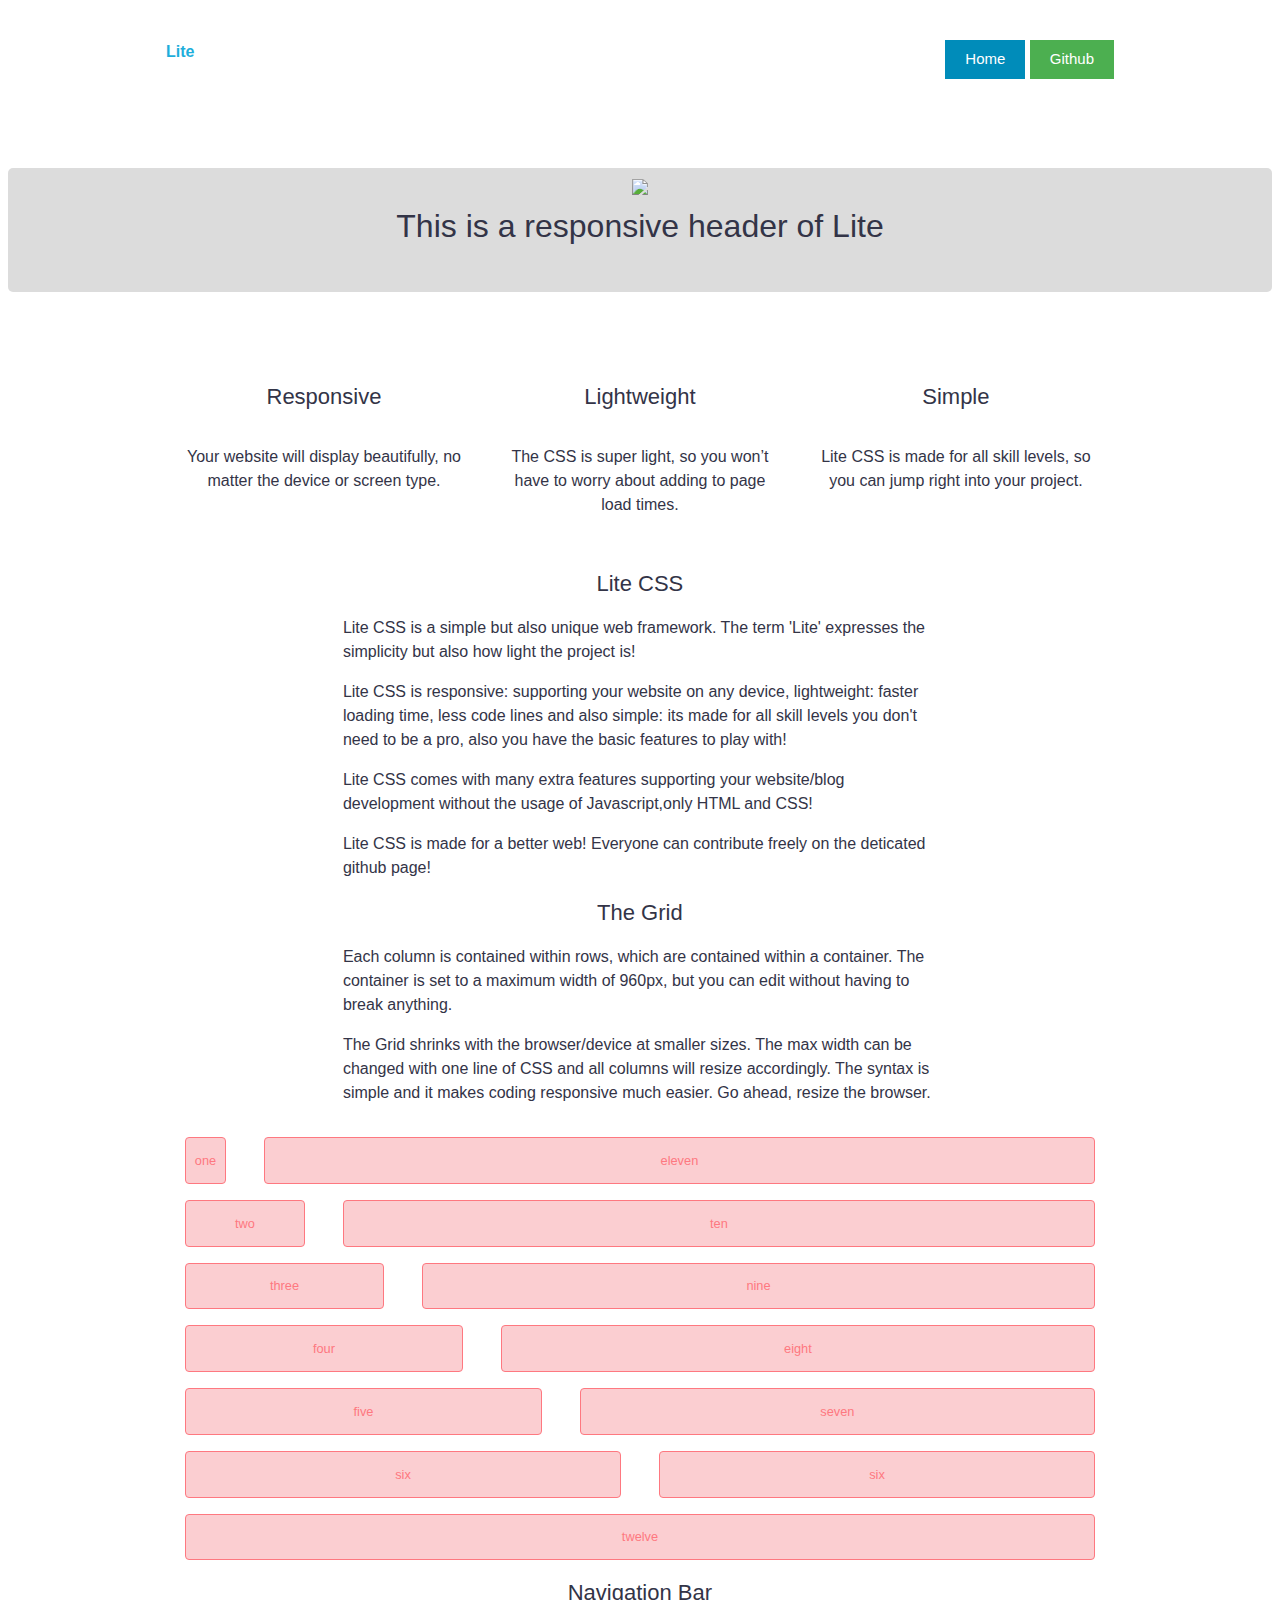
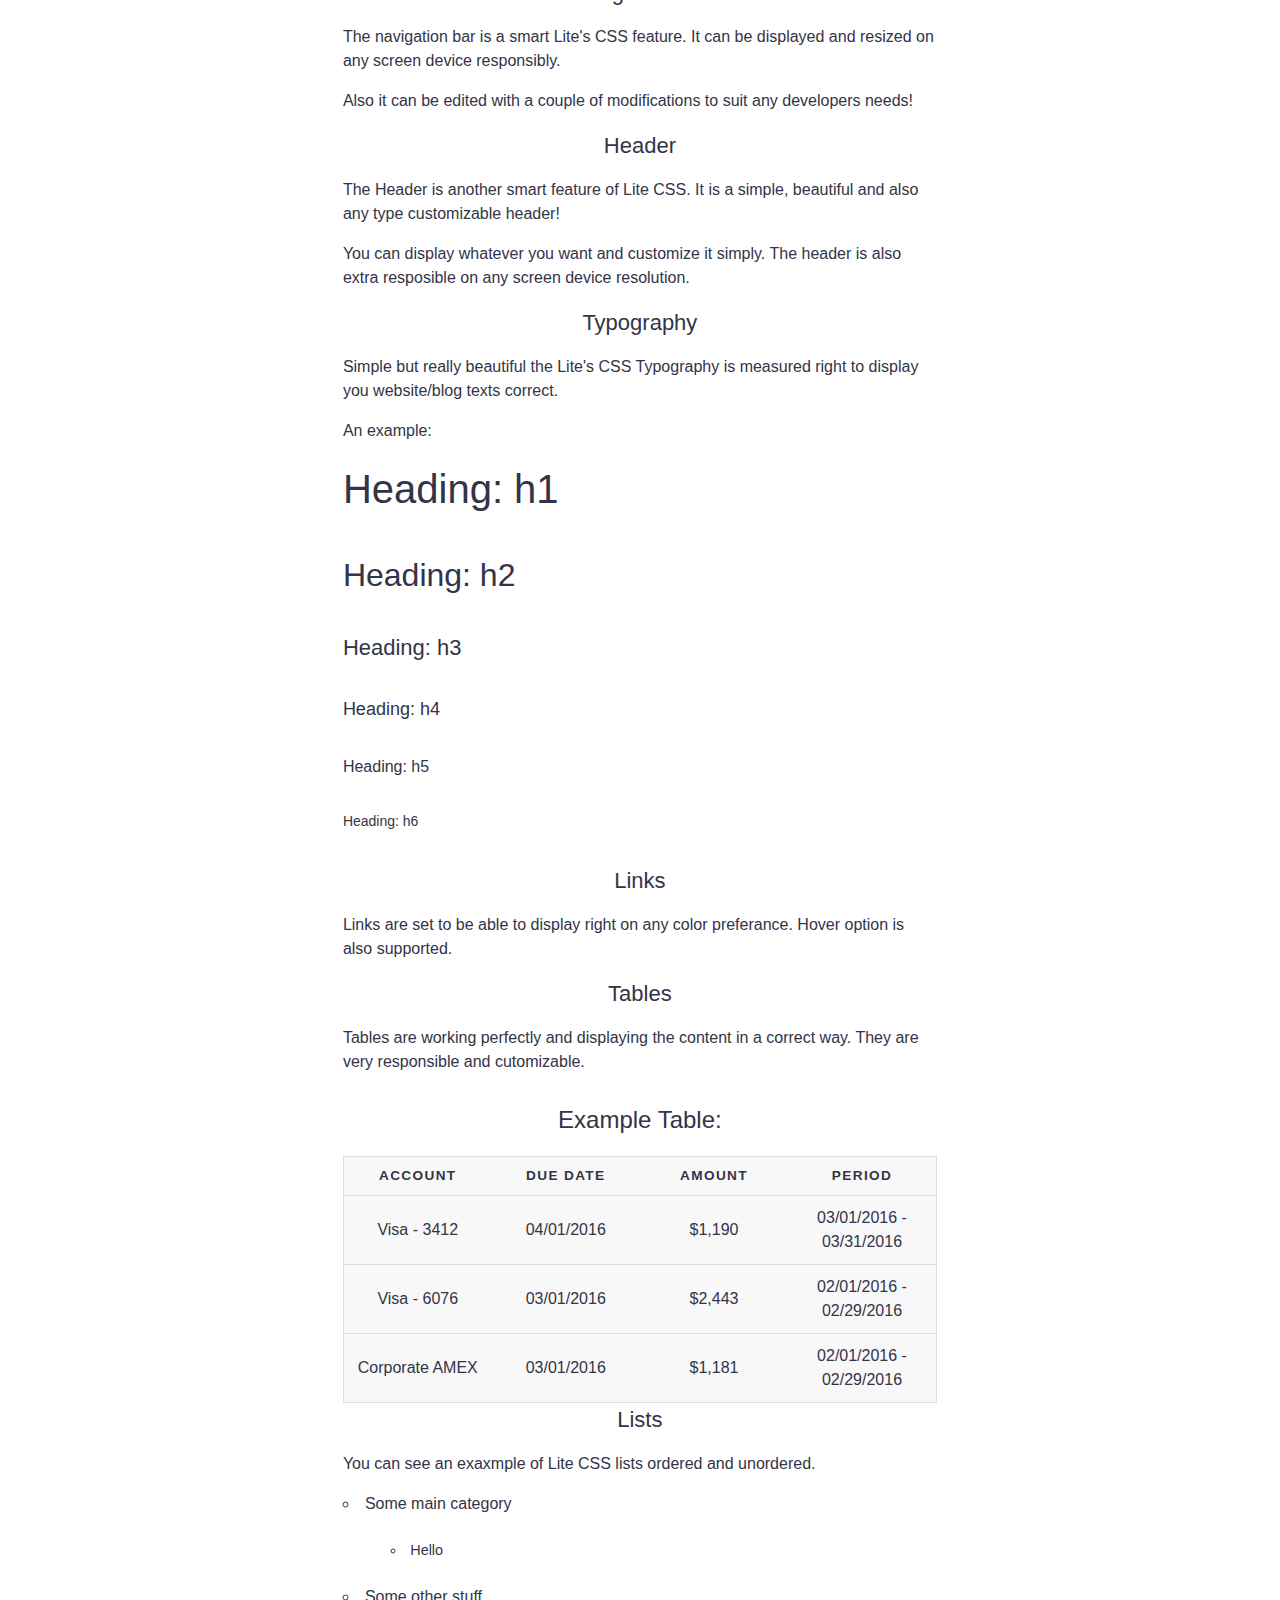
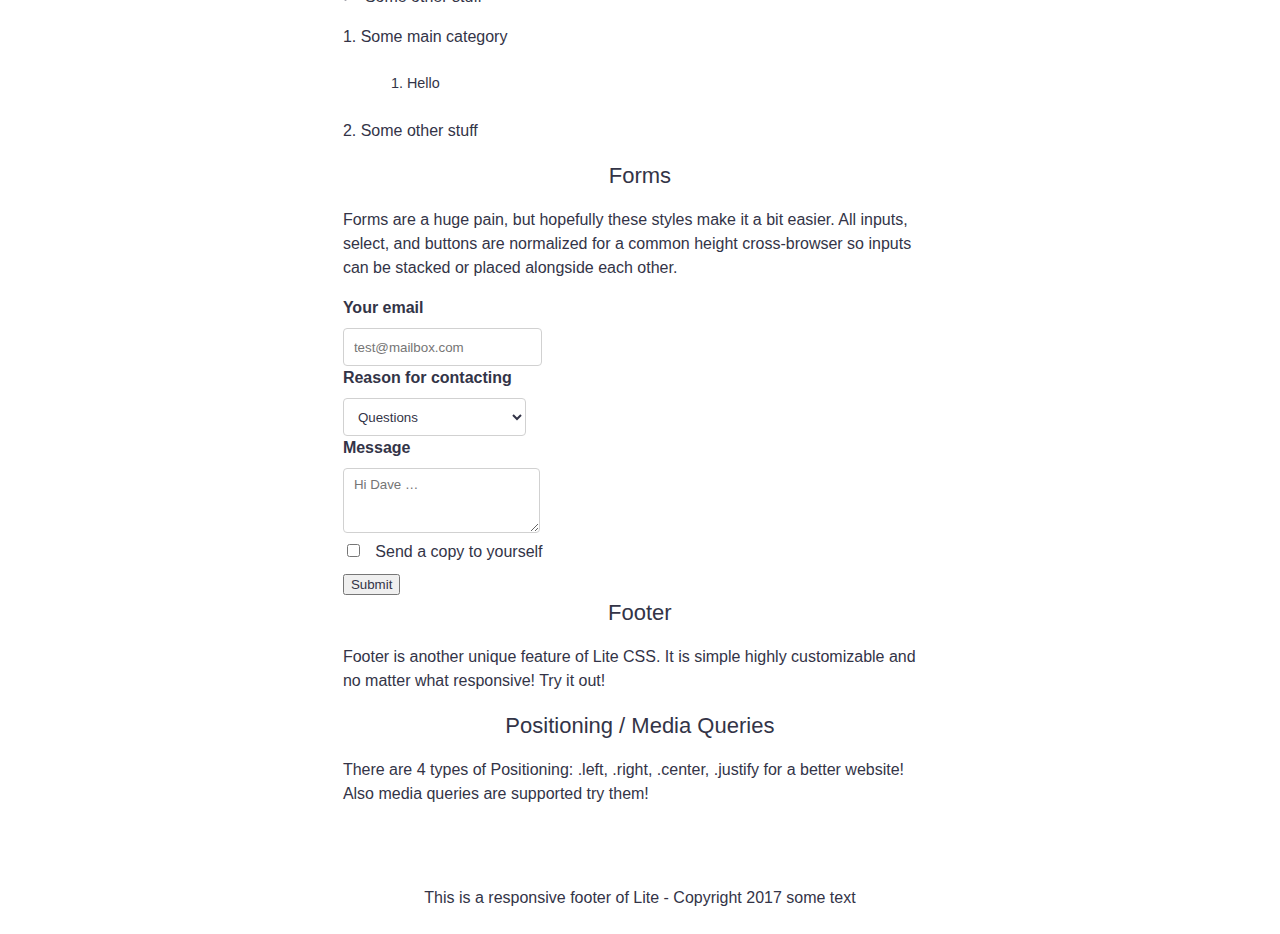
==== index.html @ c97c8990 "Included normalize.css v7.0.0" ====
<!DOCTYPE html>
<html>
<head>
  <head>
  	<!-- Basic Page Need  -->
    <meta charset="utf-8">
    <title>Page Title</title>
    <meta name="description" content="">
    <meta name="author" content="">
    <!-- Mobile Specific Metas -->
    <meta name="viewport" content="width=device-width, initial-scale=1">
    <!-- CSS -->
    <link rel="stylesheet" href="css/lite.css">
    <link rel="stylesheet" href="https://necolas.github.io/normalize.css/7.0.0/normalize.css">
    <!-- Favicon -->
    <link rel="icon" type="image/png" href="">
    <style>
    grid-display { margin: 20px 0; }
    .grid-display [class^="col"] { background: #FBCED1;
    border: 1px solid #FE7880;
    border-radius: 4px;
    box-sizing: border-box;
    text-align: center; }
    .grid-display [class^="col"] p { color: #FE7880; font-size: 0.8rem; }
</style>
</head>
<body>
  <nav class="container">
    <a class="brand">Lite</a>
    <ul>
      <a href="#"><button class="button blue">Home</button></a>
      <a href="https://github.com/penglezos/lite"><button class="button">Github</button></a>
    </ul>
  </nav>
  <br />
  <div class="row">
    <div class="headerbg text-center header">
      <img src="https://camo.githubusercontent.com/3e840fb4f8d8f3d88e4f5bd03bdf3192e21240ea/687474703a2f2f692e696d6775722e636f6d2f346633496978352e706e67">
      <h2>This is a responsive header of Lite</h2>
    </div>
  </div>
  <div class="body-content">
    <div class="container">
      <div class="row">
        <div class="col-4 center">
          <h3>Responsive</h3>
          <p>
            Your website will display beautifully, no matter the device or screen type.
          </p>
        </div>
        <div class="col-4 center">
          <h3>Lightweight</h3>
          <p>
            The CSS is super light, so you won’t have to worry about adding to page load times.
          </p>
        </div>
        <div class="col-4 center">
          <h3>Simple</h3>
          <p>
            Lite CSS is made for all skill levels, so you can jump right into your project.
          </p>
        </div>
      </div>
      <div class="row">
        <div class="col-4 hidden-sm"></div>
        <div class="col-4">
          <div class="line"></div>
        </div>
        <div class="col-4 hidden-sm"></div>
      </div>
      <div class="row">
        <div class="col-2 hidden-sm"></div>
        <div class="col-8">
          <h3 class="center">Lite CSS</h3>
          <p>
            Lite CSS is a simple but also unique web framework. The term 'Lite' expresses the simplicity but also how light the project is!
          <p>
          <p>
            Lite CSS is responsive: supporting your website on any device, lightweight: faster loading time, less code lines and also simple: its made for all skill levels you don't need to be a pro, also you have the basic features to play with!
          </p>
          <p>
            Lite CSS comes with many extra features supporting your website/blog development without the usage of Javascript,only HTML and CSS!
          </p>
          <p>
            Lite CSS is made for a better web! Everyone can contribute freely on the deticated github page!
          </p>
          <h3 class="center">The Grid</h3>
          <p>
            Each column is contained within rows, which are contained within a container. The container is set to a maximum width of 960px, but you can edit without having to break anything.
          </p>
          <p>
              The Grid shrinks with the browser/device at smaller sizes. The max width can be changed with one line of CSS and all columns will resize accordingly. The syntax is simple and it makes coding responsive much easier. Go ahead, resize the browser.
          </p>
        </div>
        <div class="col-2 hidden-sm"></div>
      </div>
      <div class="grid-display">
        <div class="row">
          <div class="col-1">
            <p>
              one
            </p>
          </div>
          <div class="col-11">
            <p>
              eleven
            </p>
          </div>
        </div>
        <div class="row">
          <div class="col-2">
            <p>
              two
            </p>
          </div>
          <div class="col-10">
            <p>
              ten
            </p>
          </div>
        </div>
        <div class="row">
          <div class="col-3">
            <p>
              three
            </p>
          </div>
          <div class="col-9">
            <p>
              nine
            </p>
          </div>
        </div>
        <div class="row">
          <div class="col-4">
            <p>
              four
            </p>
          </div>
          <div class="col-8">
            <p>
              eight
            </p>
          </div>
        </div>
        <div class="row">
          <div class="col-5">
            <p>
              five
            </p>
          </div>
          <div class="col-7">
            <p>
              seven
            </p>
          </div>
        </div>
        <div class="row">
          <div class="col-6">
            <p>
              six
            </p>
          </div>
          <div class="col-6">
            <p>
              six
            </p>
          </div>
        </div>
        <div class="row">
          <div class="col-12">
            <p>
              twelve
            </p>
          </div>
        </div>
      </div>
      <div class="row">
          <div class="col-2 hidden-sm"></div>
          <div class="col-8">
            <h3 class="center">Navigation Bar</h3>
            <p>
              The navigation bar is a smart Lite's CSS feature. It can be displayed and resized on any screen device responsibly.
            <p>
            <p>
              Also it can be edited with a couple of modifications to suit any developers needs!
            </p>
            <h3 class="center">Header</h3>
            <p>
              The Header is another smart feature of Lite CSS. It is a simple, beautiful and also any type customizable header!
            </p>
            <p>
              You can display whatever you want and customize it simply. The header is also extra resposible on any screen device resolution.
            </p>
            <h3 class="center">Typography</h3>
            <p>
              Simple but really beautiful the Lite's CSS Typography is measured right to display you website/blog texts correct.
            </p>
            <p>
              An example:
            </p>
            <h1>Heading: h1</h1>
            <h2>Heading: h2</h2>
            <h3>Heading: h3</h3>
            <h4>Heading: h4</h4>
            <h5>Heading: h5</h5>
            <h6>Heading: h6</h6>
            <h3 class="center">Links</h3>
            <p>
              Links are set to be able to display right on any color preferance. Hover option is also supported.
            </p>
            <h3 class="center">Tables</h3>
            <p>
              Tables are working perfectly and displaying the content in a correct way. They are very responsible and cutomizable.
            </p>
            <table>
              <caption>Example Table:</caption>
              <thead>
                <tr>
                  <th scope="col">Account</th>
                  <th scope="col">Due Date</th>
                  <th scope="col">Amount</th>
                  <th scope="col">Period</th>
                </tr>
              </thead>
              <tbody>
                <tr>
                  <td data-label="Account">Visa - 3412</td>
                  <td data-label="Due Date">04/01/2016</td>
                  <td data-label="Amount">$1,190</td>
                  <td data-label="Period">03/01/2016 - 03/31/2016</td>
                </tr>
                <tr>
                  <td scope="row" data-label="Account">Visa - 6076</td>
                  <td data-label="Due Date">03/01/2016</td>
                  <td data-label="Amount">$2,443</td>
                  <td data-label="Period">02/01/2016 - 02/29/2016</td>
                </tr>
                <tr>
                  <td scope="row" data-label="Account">Corporate AMEX</td>
                  <td data-label="Due Date">03/01/2016</td>
                  <td data-label="Amount">$1,181</td>
                  <td data-label="Period">02/01/2016 - 02/29/2016</td>
                </tr>
              </tbody>
            </table>
            <h3 class="center">Lists</h3>
            <p>
              You can see an exaxmple of Lite CSS lists ordered and unordered.
            </p>
            <ul>
               <li>
                 Some main category
                 <ul>
                   <li>Hello</li>
                  </ul>
                </li>
                <li>Some other stuff</li>
              </ul>
              <ol>
                <li>
                  Some main category
                  <ol>
                    <li>Hello</li>
                  </ol>
                 </li>
                 <li>Some other stuff</li>
                </ol>  
                <h3 class="center">Forms</h3>
                <p>Forms are a huge pain, but hopefully these styles make it a bit easier. All inputs, select, and buttons are normalized for a common height cross-browser so inputs can be stacked or placed alongside each other.</p>
                <form>
                  <div class="row">
                    <div class="six columns">
                      <label for="exampleEmailInput">Your email</label>
                      <input class="u-full-width" type="email" placeholder="test@mailbox.com" id="exampleEmailInput">
                    </div>
                    <div class="six columns">
                      <label for="exampleRecipientInput">Reason for contacting</label>
                      <select class="u-full-width" id="exampleRecipientInput">
                        <option value="Option 1">Questions</option>
                        <option value="Option 2">Admiration</option>
                        <option value="Option 3">Can I get your number?</option>
                      </select>
                    </div>
                  </div>
                  <label for="exampleMessage">Message</label>
                  <textarea class="u-full-width" placeholder="Hi Dave &hellip;" id="exampleMessage"></textarea>
                  <label class="example-send-yourself-copy">
                    <input type="checkbox">
                    <span class="label-body">Send a copy to yourself</span>
                  </label>
                  <input class="button-primary" type="submit" value="Submit">
                </form>
                
                <h3 class="center">Footer</h3>
                <p>
                  Footer is another unique feature of Lite CSS. It is simple highly customizable and no matter what responsive!
                  Try it out!
                </p>
                <h3 class="center">Positioning / Media Queries</h3>
                <p>
                 There are 4 types of Positioning: .left, .right, .center, .justify for a better website! Also media queries are supported try them!
                </p>
              </div>
              <div class="col-2 hidden-sm"></div>
            </div>
            <footer class="container">
              <p>This is a responsive footer of Lite - Copyright 2017 some text</p>
            </footer>
          </body>
          </html>
---- css/lite.css ----
* Lite CSS v0.1
* Copyright 2017,
* Panagiotis Englezos (Github.com/penglezos)
* Free to use under the MIT license.
*/

/* Table of contents
––––––––––––––––––––––––––––––––––––––––––––––––––
- Universal
- Grid
- Navigation Bar
- Header
- Typography
- Links
- Tables
- Lists
- Forms
- Buttons
- Footer
- Positioning
- Media Queries
*/

/* Universal
–––––––––––––––––––––––––––––––––––––––––––––––––– */
html,
body {
  height: 100%;
  width: 100%;
  margin: 0;
  padding: 0;
  left: 0;
  top: 0;
  font-size: 100%;
}

* {
  font-family: 'Lato', Helvetica, sans-serif;
  color: #333447;
  line-height: 1.5;
}

/* Grid System
–––––––––––––––––––––––––––––––––––––––––––––––––– */
.container {
  width: 90%;
  margin-left: auto;
  margin-right: auto;
}

.row {
  position: relative;
  width: 100%;
}

.row [class^="col"] {
  float: left;
  margin: 0.5rem 2%;
  min-height: 0.125rem;
}

.col-1,
.col-2,
.col-3,
.col-4,
.col-5,
.col-6,
.col-7,
.col-8,
.col-9,
.col-10,
.col-11,
.col-12 {
  width: 96%;
}

.col-1-sm { width: 4.33%;}
.col-2-sm { width: 12.66%;}
.col-3-sm { width: 21%;}
.col-4-sm { width: 29.33%;}
.col-5-sm { width: 37.66%;}
.col-6-sm { width: 46%;}
.col-7-sm { width: 54.33%;}
.col-8-sm { width: 62.66%;}
.col-9-sm { width: 71%;}
.col-10-sm { width: 79.33%;}
.col-11-sm { width: 87.66%;}
.col-12-sm { width: 96%;}

.row::after {
	content: "";
	display: table;
	clear: both;
}

.hidden-sm { display: none;}

@media only screen and (min-width: 33.75em) {  /* 540px */
  .container {
    width: 80%;
  }
}

@media only screen and (min-width: 45em) {  /* 720px */
  .col-1 { width: 4.33%;}
  .col-2 { width: 12.66%;}
  .col-3 { width: 21%;}
  .col-4 { width: 29.33%;}
  .col-5 { width: 37.66%;}
  .col-6 { width: 46%;}
  .col-7 { width: 54.33%;}
  .col-8 { width: 62.66%;}
  .col-9 { width: 71%;}
  .col-10 { width: 79.33%;}
  .col-11 { width: 87.66%;}
  .col-12 { width: 96%;}
  .hidden-sm { display: block;}
}
@media only screen and (min-width: 60em) { /* 960px */
  .container {width: 75%; max-width: 60rem;}
}

/* Navigation Bar
–––––––––––––––––––––––––––––––––––––––––––––––––– */
nav { margin-top: 40px !important; }
nav a.brand { font-weight: 600; }
nav * { display: inline-block; }
nav ul { float: right; }
@media (max-width: 550px) { nav ul { width: 100%; } }
@media (max-width: 550px) { nav { text-align: center; } }

/* Header
–––––––––––––––––––––––––––––––––––––––––––––––––– */
.header { margin-top:5em; margin-bottom:5em; }
.headerbg { background-color: #DCDCDC; border-radius: 5px; padding: 10px 0; }
.text-center { text-align: center; }

/* Typography
–––––––––––––––––––––––––––––––––––––––––––––––––– */
h1, h2, h3, h4, h5, h6 {
  margin-top: 0;
  margin-bottom: 2rem;
  font-weight: 300; }

h1 { font-size: 2.5rem;}
h2 { font-size: 2rem;}
h3 { font-size: 1.375rem;}
h4 { font-size: 1.125rem;}
h5 { font-size: 1rem;}
h6 { font-size: 0.875rem;}

/* Links
–––––––––––––––––––––––––––––––––––––––––––––––––– */
a { color: #1EAEDB; }
a:hover { color: #0FA0CE; }

/* Tables
–––––––––––––––––––––––––––––––––––––––––––––––––– */
table {
  border: 1px solid #ccc;
  border-collapse: collapse;
  margin: 0;
  padding: 0;
  width: 100%;
  table-layout: fixed;
}
table caption {
  font-size: 1.5em;
  margin: .5em 0 .75em;
}
table tr {
  background: #f8f8f8;
  border: 1px solid #ddd;
  padding: .35em;
}
table th,
table td {
  padding: .625em;
  text-align: center;
}
table th {
  font-size: .85em;
  letter-spacing: .1em;
  text-transform: uppercase;
}
@media screen and (max-width: 600px) {
  table {
    border: 0;
  }
  table caption {
    font-size: 1.3em;
  }
  table thead {
    border: none;
    clip: rect(0 0 0 0);
    height: 1px;
    margin: -1px;
    overflow: hidden;
    padding: 0;
    position: absolute;
    width: 1px;
  }
  table tr {
    border-bottom: 3px solid #ddd;
    display: block;
    margin-bottom: .625em;
  }
  table td {
    border-bottom: 1px solid #ddd;
    display: block;
    font-size: .8em;
    text-align: right;
  }
  table td:before {
    /*
    * aria-label has no advantage, it won't be read inside a table
    content: attr(aria-label);
    */
    content: attr(data-label);
    float: left;
    font-weight: bold;
    text-transform: uppercase;
  }
  table td:last-child {
    border-bottom: 0;
  }
}
/* Lists
–––––––––––––––––––––––––––––––––––––––––––––––––– */
ul { list-style: circle inside; }
ol { list-style: decimal inside; }
ol, ul { padding-left: 0; margin-top: 0; }
ul ul,
ul ol,
ol ol,
ol ul { margin: 1.5rem 0 1.5rem 3rem; font-size: 90%; }
li { margin-bottom: 1rem; }

/* Forms
–––––––––––––––––––––––––––––––––––––––––––––––––– */
input[type="email"],
input[type="number"],
input[type="search"],
input[type="text"],
input[type="tel"],
input[type="url"],
input[type="password"],
textarea,
select {
  height: 38px;
  padding: 6px 10px; /* The 6px vertically centers text on FF, ignored by Webkit */
  background-color: #fff;
  border: 1px solid #D1D1D1;
  border-radius: 4px;
  box-shadow: none;
  box-sizing: border-box; }
/* Removes awkward default styles on some inputs for iOS */
input[type="email"],
input[type="number"],
input[type="search"],
input[type="text"],
input[type="tel"],
input[type="url"],
input[type="password"],
textarea {
  -webkit-appearance: none;
     -moz-appearance: none;
          appearance: none; }
textarea {
  min-height: 65px;
  padding-top: 6px;
  padding-bottom: 6px; }
input[type="email"]:focus,
input[type="number"]:focus,
input[type="search"]:focus,
input[type="text"]:focus,
input[type="tel"]:focus,
input[type="url"]:focus,
input[type="password"]:focus,
textarea:focus,
select:focus {
  border: 1px solid #33C3F0;
  outline: 0; }
label,
legend {
  display: block;
  margin-bottom: .5rem;
  font-weight: 600; }
fieldset {
  padding: 0;
  border-width: 0; }
input[type="checkbox"],
input[type="radio"] {
  display: inline; }
label > .label-body {
  display: inline-block;
  margin-left: .5rem;
  font-weight: normal; }
  @media (max-width: 550px) {
    input,select,label,checkbox,textarea { width: 100%; } }
  @media (max-width: 550px) {
    input,select,label,checkbox,textarea { text-align: center; } }

/* Buttons
–––––––––––––––––––––––––––––––––––––––––––––––––– */
.button {
  background-color: #4CAF50; /* Green */
  border: none;
  color: white;
  padding: 8px 20px;
  text-align: center;
  font-size: 15px;
  cursor: pointer;
}

.blue {background-color: #008CBA;}
.red {background-color: #f44336;}

/* Footer
–––––––––––––––––––––––––––––––––––––––––––––––––– */
footer { margin-top: 40px !important; text-align: center; }
footer * { display: inline-block; }
@media (max-width: 550px) {
  footer  { width: 100%; } }
@media (max-width: 550px) {
  footer { text-align: center; } }


/* Positioning
–––––––––––––––––––––––––––––––––––––––––––––––––– */
.left { text-align: left; }
.right { text-align: right; }
.center { text-align: center; margin: 0 auto; }
.justify { text-align: justify; }
.round { border-radius: 50%; }
  
/* Media Queries
–––––––––––––––––––––––––––––––––––––––––––––––––– */
/* Larger than mobile */
@media (min-width: 400px) {}

/* Larger than phablet (also point when grid becomes active) */
@media (min-width: 550px) {}

/* Larger than tablet */
@media (min-width: 750px) {}

/* Larger than desktop */
@media (min-width: 1000px) {}

/* Larger than Desktop HD */
@media (min-width: 1200px) {}
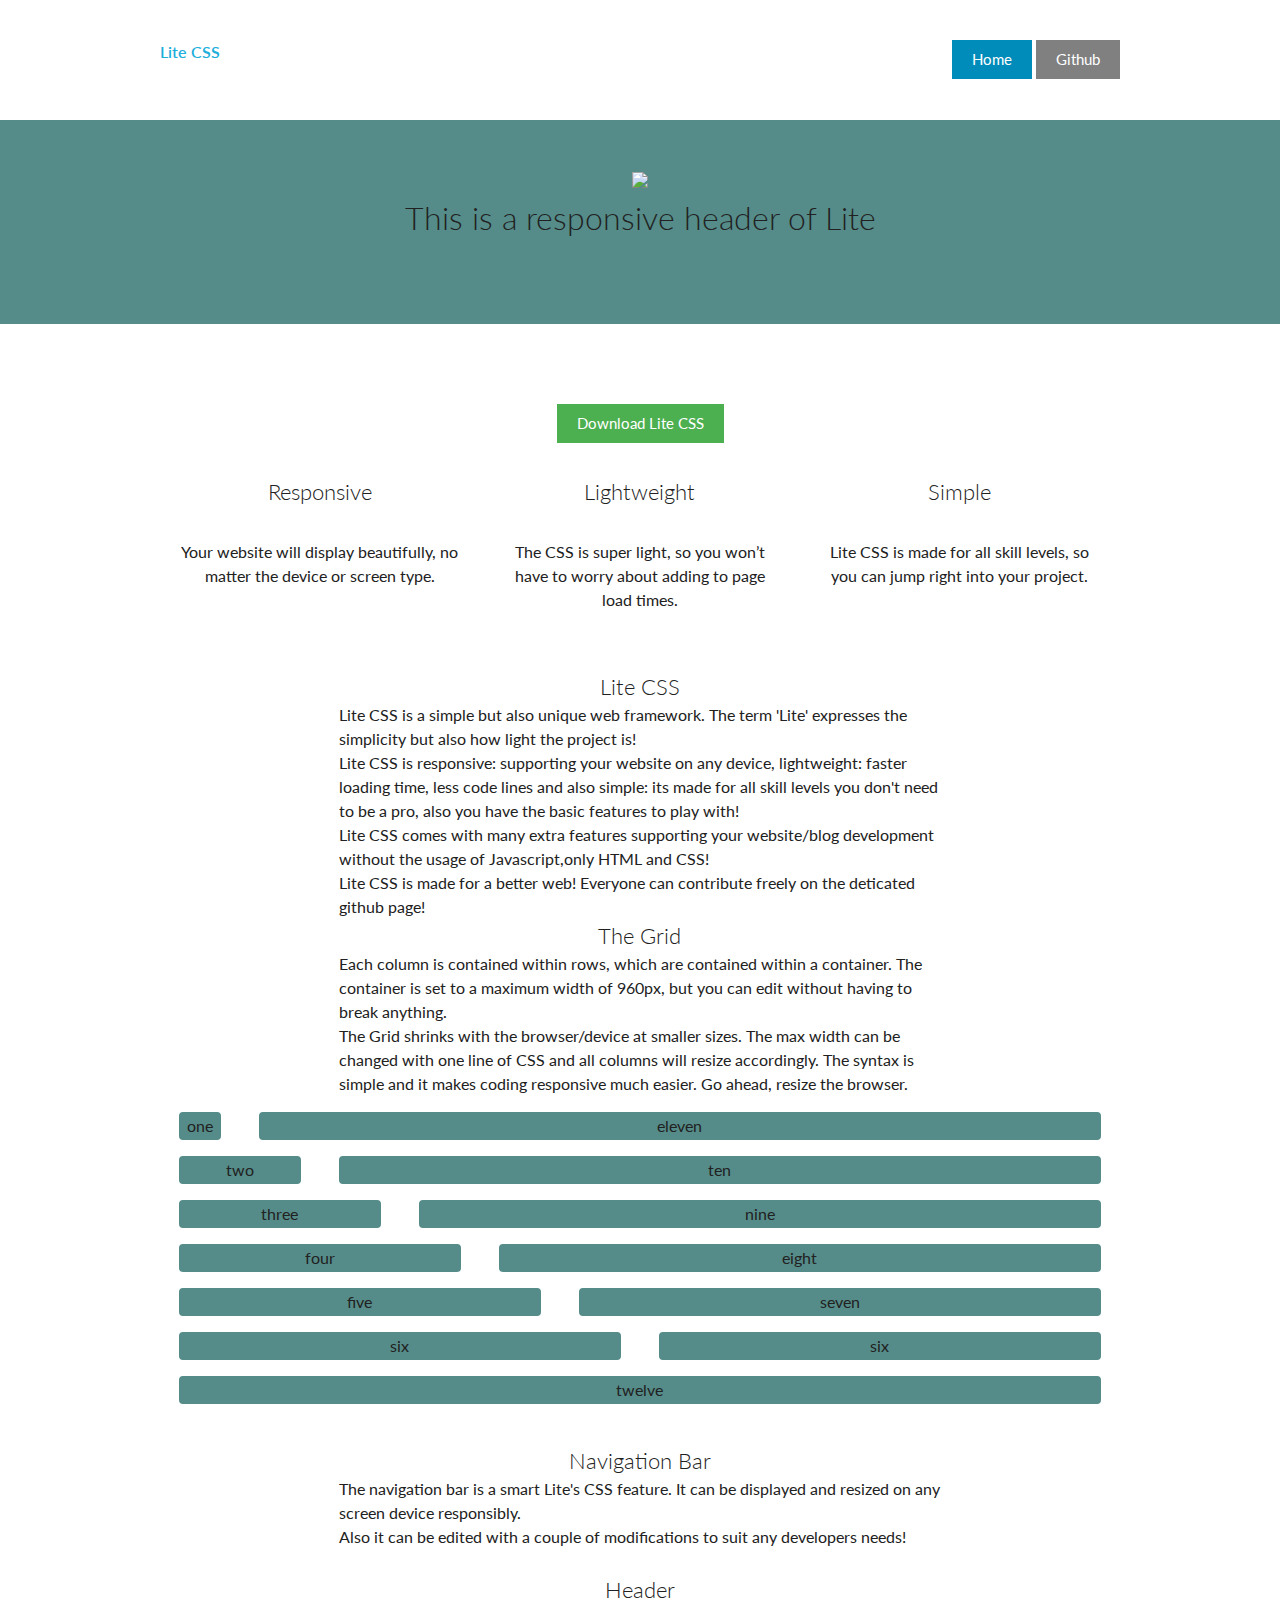
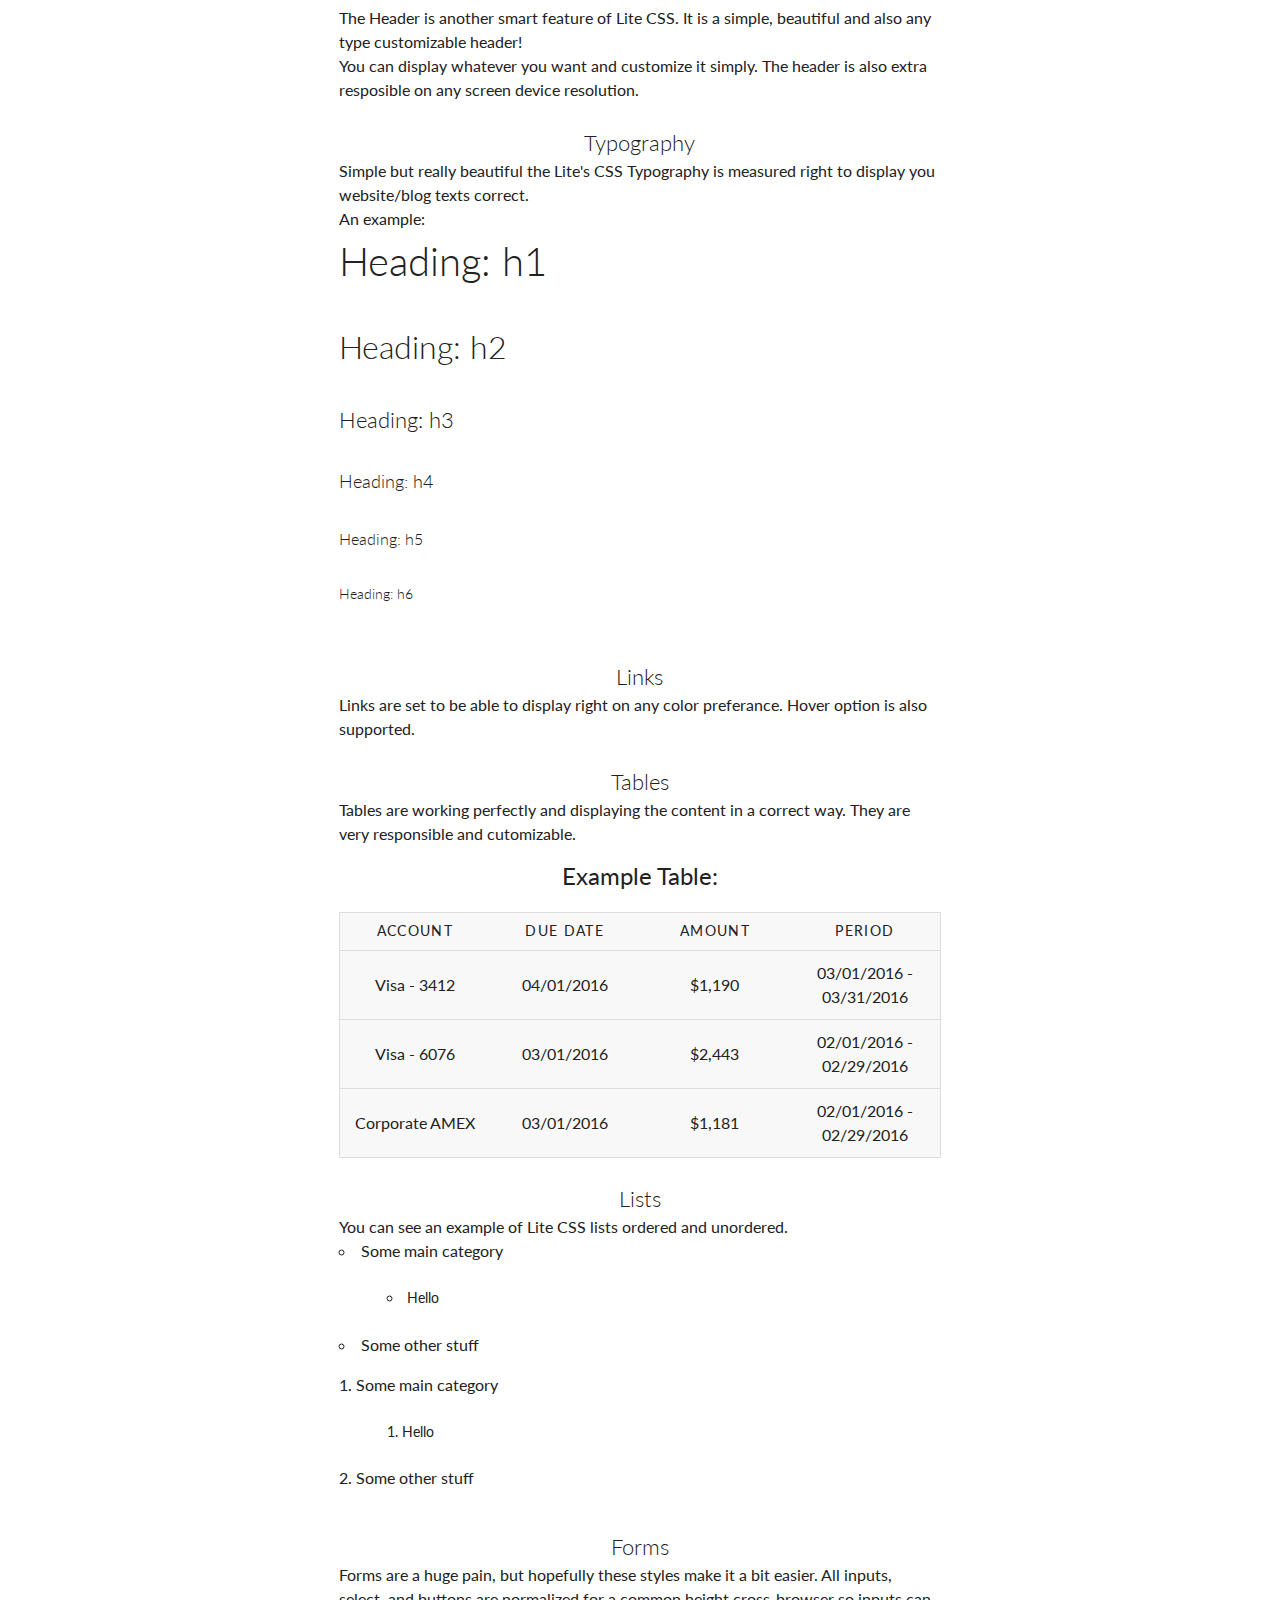
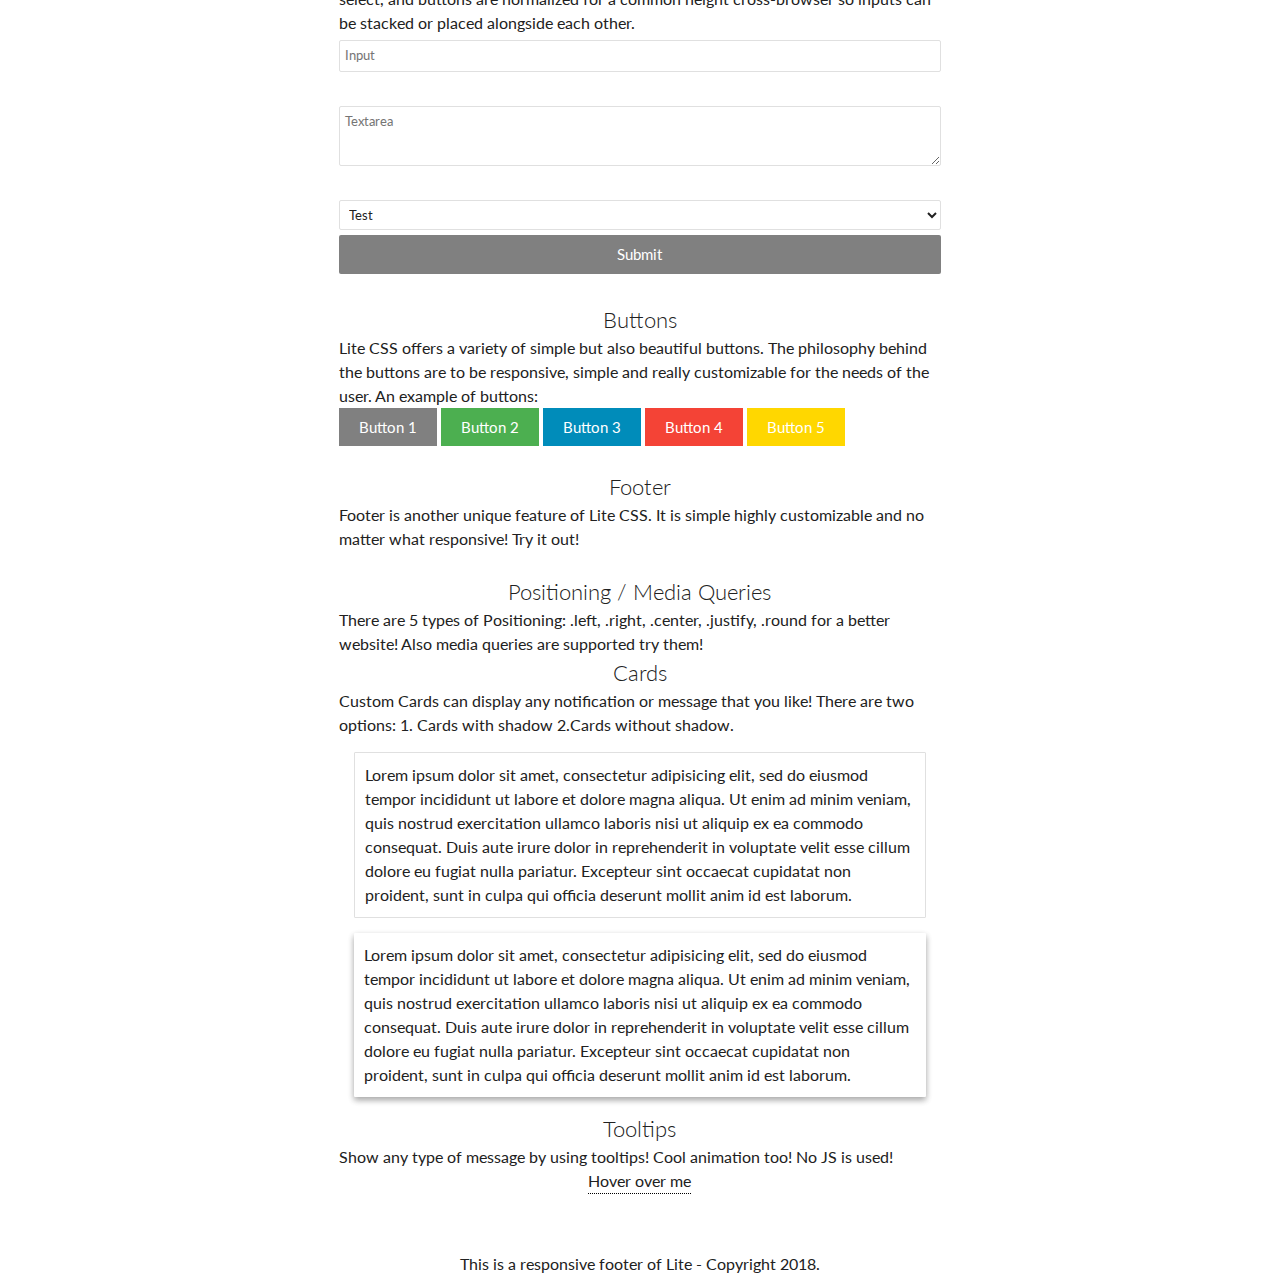
==== commit cecfe636: "Improved Header code efficiency" ====
--- a/index.html
+++ b/index.html
@@ -1,311 +1,348 @@
 <!DOCTYPE html>
 <html>
 <head>
-  <head>
-  	<!-- Basic Page Need  -->
-    <meta charset="utf-8">
-    <title>Page Title</title>
-    <meta name="description" content="">
-    <meta name="author" content="">
-    <!-- Mobile Specific Metas -->
-    <meta name="viewport" content="width=device-width, initial-scale=1">
-    <!-- CSS -->
-    <link rel="stylesheet" href="css/lite.css">
-    <link rel="stylesheet" href="https://necolas.github.io/normalize.css/7.0.0/normalize.css">
-    <!-- Favicon -->
-    <link rel="icon" type="image/png" href="">
-    <style>
-    grid-display { margin: 20px 0; }
-    .grid-display [class^="col"] { background: #FBCED1;
-    border: 1px solid #FE7880;
-    border-radius: 4px;
-    box-sizing: border-box;
-    text-align: center; }
-    .grid-display [class^="col"] p { color: #FE7880; font-size: 0.8rem; }
-</style>
-</head>
-<body>
-  <nav class="container">
-    <a class="brand">Lite</a>
-    <ul>
-      <a href="#"><button class="button blue">Home</button></a>
-      <a href="https://github.com/penglezos/lite"><button class="button">Github</button></a>
-    </ul>
-  </nav>
-  <br />
-  <div class="row">
-    <div class="headerbg text-center header">
-      <img src="https://camo.githubusercontent.com/3e840fb4f8d8f3d88e4f5bd03bdf3192e21240ea/687474703a2f2f692e696d6775722e636f6d2f346633496978352e706e67">
-      <h2>This is a responsive header of Lite</h2>
-    </div>
-  </div>
-  <div class="body-content">
-    <div class="container">
-      <div class="row">
-        <div class="col-4 center">
-          <h3>Responsive</h3>
-          <p>
-            Your website will display beautifully, no matter the device or screen type.
-          </p>
+    <head>
+        <!-- Basic Page Need  -->
+        <meta charset="utf-8">
+        <title>Page Title</title>
+        <meta name="description" content="">
+        <meta name="author" content="">
+        <!-- Mobile Specific Metas -->
+        <meta name="viewport" content="width=device-width, initial-scale=1">
+        <!-- CSS -->
+        <link rel="stylesheet" href="css/lite.css">
+        <link rel="stylesheet" href="https://cdnjs.cloudflare.com/ajax/libs/normalize/8.0.0/normalize.min.css">
+        <style>
+            grid-display {
+                margin: 20px 0;
+            }
+            .grid-display [class^="col"] {
+                background: #558C89; 
+                border: 2px solid #558C89;
+                border-radius: 4px;
+                box-sizing: border-box;
+                text-align: center;
+            }
+            
+            .grid-display [class^="col"] p {
+                font-size: 1rem;
+            }
+        </style>
+    </head>
+    <body>
+        <nav class="container">
+            <a class="brand">Lite CSS</a>
+            <ul>
+                <a href="#">
+                    <button class="button blue">Home</button>
+                </a>
+                <a href="https://github.com/penglezos/lite">
+                    <button class="button">Github</button>
+                </a>
+            </ul>
+        </nav>
+        <br />
+        <div class="row">
+            <div class="header">
+                <img src="https://camo.githubusercontent.com/3e840fb4f8d8f3d88e4f5bd03bdf3192e21240ea/687474703a2f2f692e696d6775722e636f6d2f346633496978352e706e67">
+                <h2>This is a responsive header of Lite</h2>
+            </div>
         </div>
-        <div class="col-4 center">
-          <h3>Lightweight</h3>
-          <p>
-            The CSS is super light, so you won’t have to worry about adding to page load times.
-          </p>
-        </div>
-        <div class="col-4 center">
-          <h3>Simple</h3>
-          <p>
-            Lite CSS is made for all skill levels, so you can jump right into your project.
-          </p>
-        </div>
-      </div>
-      <div class="row">
-        <div class="col-4 hidden-sm"></div>
-        <div class="col-4">
-          <div class="line"></div>
-        </div>
-        <div class="col-4 hidden-sm"></div>
-      </div>
-      <div class="row">
-        <div class="col-2 hidden-sm"></div>
-        <div class="col-8">
-          <h3 class="center">Lite CSS</h3>
-          <p>
-            Lite CSS is a simple but also unique web framework. The term 'Lite' expresses the simplicity but also how light the project is!
-          <p>
-          <p>
-            Lite CSS is responsive: supporting your website on any device, lightweight: faster loading time, less code lines and also simple: its made for all skill levels you don't need to be a pro, also you have the basic features to play with!
-          </p>
-          <p>
-            Lite CSS comes with many extra features supporting your website/blog development without the usage of Javascript,only HTML and CSS!
-          </p>
-          <p>
-            Lite CSS is made for a better web! Everyone can contribute freely on the deticated github page!
-          </p>
-          <h3 class="center">The Grid</h3>
-          <p>
-            Each column is contained within rows, which are contained within a container. The container is set to a maximum width of 960px, but you can edit without having to break anything.
-          </p>
-          <p>
-              The Grid shrinks with the browser/device at smaller sizes. The max width can be changed with one line of CSS and all columns will resize accordingly. The syntax is simple and it makes coding responsive much easier. Go ahead, resize the browser.
-          </p>
-        </div>
-        <div class="col-2 hidden-sm"></div>
-      </div>
-      <div class="grid-display">
-        <div class="row">
-          <div class="col-1">
-            <p>
-              one
-            </p>
-          </div>
-          <div class="col-11">
-            <p>
-              eleven
-            </p>
-          </div>
-        </div>
-        <div class="row">
-          <div class="col-2">
-            <p>
-              two
-            </p>
-          </div>
-          <div class="col-10">
-            <p>
-              ten
-            </p>
-          </div>
-        </div>
-        <div class="row">
-          <div class="col-3">
-            <p>
-              three
-            </p>
-          </div>
-          <div class="col-9">
-            <p>
-              nine
-            </p>
-          </div>
-        </div>
-        <div class="row">
-          <div class="col-4">
-            <p>
-              four
-            </p>
-          </div>
-          <div class="col-8">
-            <p>
-              eight
-            </p>
-          </div>
-        </div>
-        <div class="row">
-          <div class="col-5">
-            <p>
-              five
-            </p>
-          </div>
-          <div class="col-7">
-            <p>
-              seven
-            </p>
-          </div>
-        </div>
-        <div class="row">
-          <div class="col-6">
-            <p>
-              six
-            </p>
-          </div>
-          <div class="col-6">
-            <p>
-              six
-            </p>
-          </div>
-        </div>
-        <div class="row">
-          <div class="col-12">
-            <p>
-              twelve
-            </p>
-          </div>
-        </div>
-      </div>
-      <div class="row">
-          <div class="col-2 hidden-sm"></div>
-          <div class="col-8">
-            <h3 class="center">Navigation Bar</h3>
-            <p>
-              The navigation bar is a smart Lite's CSS feature. It can be displayed and resized on any screen device responsibly.
-            <p>
-            <p>
-              Also it can be edited with a couple of modifications to suit any developers needs!
-            </p>
-            <h3 class="center">Header</h3>
-            <p>
-              The Header is another smart feature of Lite CSS. It is a simple, beautiful and also any type customizable header!
-            </p>
-            <p>
-              You can display whatever you want and customize it simply. The header is also extra resposible on any screen device resolution.
-            </p>
-            <h3 class="center">Typography</h3>
-            <p>
-              Simple but really beautiful the Lite's CSS Typography is measured right to display you website/blog texts correct.
-            </p>
-            <p>
-              An example:
-            </p>
-            <h1>Heading: h1</h1>
-            <h2>Heading: h2</h2>
-            <h3>Heading: h3</h3>
-            <h4>Heading: h4</h4>
-            <h5>Heading: h5</h5>
-            <h6>Heading: h6</h6>
-            <h3 class="center">Links</h3>
-            <p>
-              Links are set to be able to display right on any color preferance. Hover option is also supported.
-            </p>
-            <h3 class="center">Tables</h3>
-            <p>
-              Tables are working perfectly and displaying the content in a correct way. They are very responsible and cutomizable.
-            </p>
-            <table>
-              <caption>Example Table:</caption>
-              <thead>
-                <tr>
-                  <th scope="col">Account</th>
-                  <th scope="col">Due Date</th>
-                  <th scope="col">Amount</th>
-                  <th scope="col">Period</th>
-                </tr>
-              </thead>
-              <tbody>
-                <tr>
-                  <td data-label="Account">Visa - 3412</td>
-                  <td data-label="Due Date">04/01/2016</td>
-                  <td data-label="Amount">$1,190</td>
-                  <td data-label="Period">03/01/2016 - 03/31/2016</td>
-                </tr>
-                <tr>
-                  <td scope="row" data-label="Account">Visa - 6076</td>
-                  <td data-label="Due Date">03/01/2016</td>
-                  <td data-label="Amount">$2,443</td>
-                  <td data-label="Period">02/01/2016 - 02/29/2016</td>
-                </tr>
-                <tr>
-                  <td scope="row" data-label="Account">Corporate AMEX</td>
-                  <td data-label="Due Date">03/01/2016</td>
-                  <td data-label="Amount">$1,181</td>
-                  <td data-label="Period">02/01/2016 - 02/29/2016</td>
-                </tr>
-              </tbody>
-            </table>
-            <h3 class="center">Lists</h3>
-            <p>
-              You can see an exaxmple of Lite CSS lists ordered and unordered.
-            </p>
-            <ul>
-               <li>
-                 Some main category
-                 <ul>
-                   <li>Hello</li>
-                  </ul>
-                </li>
-                <li>Some other stuff</li>
-              </ul>
-              <ol>
-                <li>
-                  Some main category
-                  <ol>
-                    <li>Hello</li>
-                  </ol>
-                 </li>
-                 <li>Some other stuff</li>
-                </ol>  
-                <h3 class="center">Forms</h3>
-                <p>Forms are a huge pain, but hopefully these styles make it a bit easier. All inputs, select, and buttons are normalized for a common height cross-browser so inputs can be stacked or placed alongside each other.</p>
-                <form>
-                  <div class="row">
-                    <div class="six columns">
-                      <label for="exampleEmailInput">Your email</label>
-                      <input class="u-full-width" type="email" placeholder="test@mailbox.com" id="exampleEmailInput">
-                    </div>
-                    <div class="six columns">
-                      <label for="exampleRecipientInput">Reason for contacting</label>
-                      <select class="u-full-width" id="exampleRecipientInput">
-                        <option value="Option 1">Questions</option>
-                        <option value="Option 2">Admiration</option>
-                        <option value="Option 3">Can I get your number?</option>
-                      </select>
-                    </div>
-                  </div>
-                  <label for="exampleMessage">Message</label>
-                  <textarea class="u-full-width" placeholder="Hi Dave &hellip;" id="exampleMessage"></textarea>
-                  <label class="example-send-yourself-copy">
-                    <input type="checkbox">
-                    <span class="label-body">Send a copy to yourself</span>
-                  </label>
-                  <input class="button-primary" type="submit" value="Submit">
-                </form>
-                
-                <h3 class="center">Footer</h3>
-                <p>
-                  Footer is another unique feature of Lite CSS. It is simple highly customizable and no matter what responsive!
-                  Try it out!
-                </p>
-                <h3 class="center">Positioning / Media Queries</h3>
-                <p>
-                 There are 4 types of Positioning: .left, .right, .center, .justify for a better website! Also media queries are supported try them!
-                </p>
-              </div>
-              <div class="col-2 hidden-sm"></div>
-            </div>
-            <footer class="container">
-              <p>This is a responsive footer of Lite - Copyright 2017 some text</p>
-            </footer>
-          </body>
-          </html>+		<a href="https://github.com/penglezos/litecss/archive/master.zip">
+			<center><button class="button green">Download Lite CSS</button></center>
+			<br/>
+		</a>
+        <div class="body-content">
+            <div class="container">
+                <div class="row">
+                    <div class="col4 center">
+                        <h3>Responsive</h3>
+                        <p>
+                            Your website will display beautifully, no matter the device or screen type.
+                        </p>
+                    </div>
+                    <div class="col4 center">
+                        <h3>Lightweight</h3>
+                        <p>
+                            The CSS is super light, so you won’t have to worry about adding to page load times.
+                        </p>
+                    </div>
+                    <div class="col4 center">
+                        <h3>Simple</h3>
+                        <p>
+                            Lite CSS is made for all skill levels, so you can jump right into your project.
+                        </p>
+                    </div>
+                </div>
+                <br />
+                <div class="row">
+                    <div class="col4 hidden-sm"></div>
+                    <div class="col4">
+                        <div class="line"></div>
+                    </div>
+                    <div class="col4 hidden-sm"></div>
+                </div>
+                <div class="row">
+                    <div class="col2 hidden-sm"></div>
+                    <div class="col8">
+                        <h3 class="center">Lite CSS</h3>
+                        <p>
+                            Lite CSS is a simple but also unique web framework. The term 'Lite' expresses the simplicity but also how light the project is!
+                            <p>
+                                <p>
+                                    Lite CSS is responsive: supporting your website on any device, lightweight: faster loading time, less code lines and also simple: its made for all skill levels you don't need to be a pro, also you have the basic features to play with!
+                                </p>
+                                <p>
+                                    Lite CSS comes with many extra features supporting your website/blog development without the usage of Javascript,only HTML and CSS!
+                                </p>
+                                <p>
+                                    Lite CSS is made for a better web! Everyone can contribute freely on the deticated github page!
+                                </p>
+                                <h3 class="center">The Grid</h3>
+                                <p>
+                                    Each column is contained within rows, which are contained within a container. The container is set to a maximum width of 960px, but you can edit without having to break anything.
+                                </p>
+                                <p>
+                                    The Grid shrinks with the browser/device at smaller sizes. The max width can be changed with one line of CSS and all columns will resize accordingly. The syntax is simple and it makes coding responsive much easier. Go ahead, resize the browser.
+                                </p>
+                    </div>
+                    <div class="col2 hidden-sm"></div>
+                </div>
+                <div class="grid-display">
+                    <div class="row">
+                        <div class="col1">
+                            <p>
+                                one
+                            </p>
+                        </div>
+                        <div class="col11">
+                            <p>
+                                eleven
+                            </p>
+                        </div>
+                    </div>
+                    <div class="row">
+                        <div class="col2">
+                            <p>
+                                two
+                            </p>
+                        </div>
+                        <div class="col10">
+                            <p>
+                                ten
+                            </p>
+                        </div>
+                    </div>
+                    <div class="row">
+                        <div class="col3">
+                            <p>
+                                three
+                            </p>
+                        </div>
+                        <div class="col9">
+                            <p>
+                                nine
+                            </p>
+                        </div>
+                    </div>
+                    <div class="row">
+                        <div class="col4">
+                            <p>
+                                four
+                            </p>
+                        </div>
+                        <div class="col8">
+                            <p>
+                                eight
+                            </p>
+                        </div>
+                    </div>
+                    <div class="row">
+                        <div class="col5">
+                            <p>
+                                five
+                            </p>
+                        </div>
+                        <div class="col7">
+                            <p>
+                                seven
+                            </p>
+                        </div>
+                    </div>
+                    <div class="row">
+                        <div class="col6">
+                            <p>
+                                six
+                            </p>
+                        </div>
+                        <div class="col6">
+                            <p>
+                                six
+                            </p>
+                        </div>
+                    </div>
+                    <div class="row">
+                        <div class="col12">
+                            <p>
+                                twelve
+                            </p>
+                        </div>
+                    </div>
+                </div>
+                <br />
+                <div class="row">
+                    <div class="col2 hidden-sm"></div>
+                    <div class="col8">
+                        <h3 class="center">Navigation Bar</h3>
+                        <p>
+                            The navigation bar is a smart Lite's CSS feature. It can be displayed and resized on any screen device responsibly.
+                            <p>
+                                <p>
+                                    Also it can be edited with a couple of modifications to suit any developers needs!
+                                </p>
+                                <br />
+                                <h3 class="center">Header</h3>
+                                <p>
+                                    The Header is another smart feature of Lite CSS. It is a simple, beautiful and also any type customizable header!
+                                </p>
+                                <p>
+                                    You can display whatever you want and customize it simply. The header is also extra resposible on any screen device resolution.
+                                </p>
+                                <br />
+                                <h3 class="center">Typography</h3>
+                                <p>
+                                    Simple but really beautiful the Lite's CSS Typography is measured right to display you website/blog texts correct.
+                                </p>
+                                <p>
+                                    An example:
+                                </p>
+                                <h1>Heading: h1</h1>
+                                <h2>Heading: h2</h2>
+                                <h3>Heading: h3</h3>
+                                <h4>Heading: h4</h4>
+                                <h5>Heading: h5</h5>
+                                <h6>Heading: h6</h6>
+                                <br />
+                                <h3 class="center">Links</h3>
+                                <p>
+                                    Links are set to be able to display right on any color preferance. Hover option is also supported.
+                                </p>
+                                <br />
+                                <h3 class="center">Tables</h3>
+                                <p>
+                                    Tables are working perfectly and displaying the content in a correct way. They are very responsible and cutomizable.
+                                </p>
+                                <table>
+                                    <caption>Example Table:</caption>
+                                    <thead>
+                                        <tr>
+                                            <th scope="col">Account</th>
+                                            <th scope="col">Due Date</th>
+                                            <th scope="col">Amount</th>
+                                            <th scope="col">Period</th>
+                                        </tr>
+                                    </thead>
+                                    <tbody>
+                                        <tr>
+                                            <td data-label="Account">Visa - 3412</td>
+                                            <td data-label="Due Date">04/01/2016</td>
+                                            <td data-label="Amount">$1,190</td>
+                                            <td data-label="Period">03/01/2016 - 03/31/2016</td>
+                                        </tr>
+                                        <tr>
+                                            <td scope="row" data-label="Account">Visa - 6076</td>
+                                            <td data-label="Due Date">03/01/2016</td>
+                                            <td data-label="Amount">$2,443</td>
+                                            <td data-label="Period">02/01/2016 - 02/29/2016</td>
+                                        </tr>
+                                        <tr>
+                                            <td scope="row" data-label="Account">Corporate AMEX</td>
+                                            <td data-label="Due Date">03/01/2016</td>
+                                            <td data-label="Amount">$1,181</td>
+                                            <td data-label="Period">02/01/2016 - 02/29/2016</td>
+                                        </tr>
+                                    </tbody>
+                                </table>
+                                <br />
+                                <h3 class="center">Lists</h3>
+                                <p>
+                                    You can see an example of Lite CSS lists ordered and unordered.
+                                </p>
+                                <ul>
+                                    <li>
+                                        Some main category
+                                        <ul>
+                                            <li>Hello</li>
+                                        </ul>
+                                    </li>
+                                    <li>Some other stuff</li>
+                                </ul>
+                                <ol>
+                                    <li>
+                                        Some main category
+                                        <ol>
+                                            <li>Hello</li>
+                                        </ol>
+                                    </li>
+                                    <li>Some other stuff</li>
+                                </ol>
+                                <br />
+                                <h3 class="center">Forms</h3>
+                                <p>Forms are a huge pain, but hopefully these styles make it a bit easier. All inputs, select, and buttons are normalized for a common height cross-browser so inputs can be stacked or placed alongside each other.</p>
+                                <form>
+                                    <div class="row">
+                                        <div class="six columns">
+                                            <input type="text" name="text" placeholder="Input" required><br>
+
+                                            <textarea name="textarea" placeholder="Textarea"></textarea><br>
+                                    
+                                            <select name="select">
+                                              <option value="test">Test</option>
+                                            </select>
+                                    <input class="button button" type="submit" value="Submit">
+                                </form>
+                                <br />
+                                <h3 class="center">Buttons</h3>
+                                <p>Lite CSS offers a variety of simple but also beautiful buttons. The philosophy behind the buttons are to be responsive, simple and really customizable for the needs of the user. An example of buttons:</p>
+                                <button class="button button">Button 1</button>
+                                <button class="button green">Button 2</button>
+                                <button class="button blue">Button 3</button>
+                                <button class="button red">Button 4</button>
+                                <button class="button yellow">Button 5</button>
+                                <br />
+                                <br />
+                                <h3 class="center">Footer</h3>
+                                <p>
+                                    Footer is another unique feature of Lite CSS. It is simple highly customizable and no matter what responsive! Try it out!
+                                </p>
+                                <br />
+                                <h3 class="center">Positioning / Media Queries</h3>
+                                <p>
+                                    There are 5 types of Positioning: .left, .right, .center, .justify, .round for a better website! Also media queries are supported try them!
+                                </p>
+                                <h3 class="center">Cards</h3>
+                                <p>Custom Cards can display any notification or message that you like! There are two options: 1. Cards with shadow 2.Cards without shadow.</p>
+                                <div class="card">
+                                    <div class="content">
+                                        Lorem ipsum dolor sit amet, consectetur adipisicing elit, sed do eiusmod tempor incididunt ut labore et dolore magna aliqua. Ut enim ad minim veniam, quis nostrud exercitation ullamco laboris nisi ut aliquip ex ea commodo consequat. Duis aute irure dolor in reprehenderit in voluptate velit esse cillum dolore eu fugiat nulla pariatur. Excepteur sint occaecat cupidatat non proident, sunt in culpa qui officia deserunt mollit anim id est laborum.
+                                    </div>
+                                </div>
+                                <div class="card card-shadow">
+                                    <div class="content">
+                                        Lorem ipsum dolor sit amet, consectetur adipisicing elit, sed do eiusmod tempor incididunt ut labore et dolore magna aliqua. Ut enim ad minim veniam, quis nostrud exercitation ullamco laboris nisi ut aliquip ex ea commodo consequat. Duis aute irure dolor in reprehenderit in voluptate velit esse cillum dolore eu fugiat nulla pariatur. Excepteur sint occaecat cupidatat non proident, sunt in culpa qui officia deserunt mollit anim id est laborum.
+                                    </div>
+                                </div>
+                                <h3 class="center">Tooltips</h3>
+                                <p>Show any type of message by using tooltips! Cool animation too! No JS is used!</p>
+                                <center><div class="tooltip">Hover over me
+                                    <span class="tooltiptext">Tooltip text</span>
+                                </div>
+                            </center>
+                            </div>
+                            <div class="col2 hidden-sm"></div>
+                        </div>
+                <footer class="container">
+                    <p>This is a responsive footer of Lite - Copyright 2018.</p>
+                </footer>
+    </body>
+</html>--- a/css/lite.css
+++ b/css/lite.css
@@ -1,5 +1,6 @@
-* Lite CSS v0.1
-* Copyright 2017,
+@import url("https://fonts.googleapis.com/css?family=Lato:400,700");
+/* Lite CSS v0.3
+* Copyright 2018,
 * Panagiotis Englezos (Github.com/penglezos)
 * Free to use under the MIT license.
 */
@@ -18,6 +19,8 @@
 - Buttons
 - Footer
 - Positioning
+- Cards
+- Tooltips
 - Media Queries
 */
 
@@ -35,11 +38,15 @@
 }
 
 * {
-  font-family: 'Lato', Helvetica, sans-serif;
-  color: #333447;
+  font-family: "Lato", sans-serif;
+  font-weight: 400;
+  color: #212121;
   line-height: 1.5;
-}
-
+  padding: 0;
+  margin: 0;
+  box-sizing: border-box;
+  word-wrap: break-word; }
+  
 /* Grid System
 –––––––––––––––––––––––––––––––––––––––––––––––––– */
 .container {
@@ -59,33 +66,33 @@
   min-height: 0.125rem;
 }
 
-.col-1,
-.col-2,
-.col-3,
-.col-4,
-.col-5,
-.col-6,
-.col-7,
-.col-8,
-.col-9,
-.col-10,
-.col-11,
-.col-12 {
+.col1,
+.col2,
+.col3,
+.col4,
+.col5,
+.col6,
+.col7,
+.col8,
+.col9,
+.col10,
+.col11,
+.col12 {
   width: 96%;
 }
 
-.col-1-sm { width: 4.33%;}
-.col-2-sm { width: 12.66%;}
-.col-3-sm { width: 21%;}
-.col-4-sm { width: 29.33%;}
-.col-5-sm { width: 37.66%;}
-.col-6-sm { width: 46%;}
-.col-7-sm { width: 54.33%;}
-.col-8-sm { width: 62.66%;}
-.col-9-sm { width: 71%;}
-.col-10-sm { width: 79.33%;}
-.col-11-sm { width: 87.66%;}
-.col-12-sm { width: 96%;}
+.col1sm { width: 4.33%;}
+.col2sm { width: 12.66%;}
+.col3sm { width: 21%;}
+.col4sm { width: 29.33%;}
+.col5sm { width: 37.66%;}
+.col6sm { width: 46%;}
+.col7sm { width: 54.33%;}
+.col8sm { width: 62.66%;}
+.col9sm { width: 71%;}
+.col10sm { width: 79.33%;}
+.col11sm { width: 87.66%;}
+.col12sm { width: 96%;}
 
 .row::after {
 	content: "";
@@ -102,18 +109,18 @@
 }
 
 @media only screen and (min-width: 45em) {  /* 720px */
-  .col-1 { width: 4.33%;}
-  .col-2 { width: 12.66%;}
-  .col-3 { width: 21%;}
-  .col-4 { width: 29.33%;}
-  .col-5 { width: 37.66%;}
-  .col-6 { width: 46%;}
-  .col-7 { width: 54.33%;}
-  .col-8 { width: 62.66%;}
-  .col-9 { width: 71%;}
-  .col-10 { width: 79.33%;}
-  .col-11 { width: 87.66%;}
-  .col-12 { width: 96%;}
+  .col1 { width: 4.33%;}
+  .col2 { width: 12.66%;}
+  .col3 { width: 21%;}
+  .col4 { width: 29.33%;}
+  .col5 { width: 37.66%;}
+  .col6 { width: 46%;}
+  .col7 { width: 54.33%;}
+  .col8 { width: 62.66%;}
+  .col9 { width: 71%;}
+  .col10 { width: 79.33%;}
+  .col11 { width: 87.66%;}
+  .col12 { width: 96%;}
   .hidden-sm { display: block;}
 }
 @media only screen and (min-width: 60em) { /* 960px */
@@ -131,9 +138,7 @@
 
 /* Header
 –––––––––––––––––––––––––––––––––––––––––––––––––– */
-.header { margin-top:5em; margin-bottom:5em; }
-.headerbg { background-color: #DCDCDC; border-radius: 5px; padding: 10px 0; }
-.text-center { text-align: center; }
+.header { margin-top:2em; margin-bottom:5em; text-align: center; background-color: #558C89; padding: 50px 0;}
 
 /* Typography
 –––––––––––––––––––––––––––––––––––––––––––––––––– */
@@ -212,10 +217,6 @@
     text-align: right;
   }
   table td:before {
-    /*
-    * aria-label has no advantage, it won't be read inside a table
-    content: attr(aria-label);
-    */
     content: attr(data-label);
     float: left;
     font-weight: bold;
@@ -225,6 +226,7 @@
     border-bottom: 0;
   }
 }
+
 /* Lists
 –––––––––––––––––––––––––––––––––––––––––––––––––– */
 ul { list-style: circle inside; }
@@ -238,64 +240,24 @@
 
 /* Forms
 –––––––––––––––––––––––––––––––––––––––––––––––––– */
-input[type="email"],
-input[type="number"],
-input[type="search"],
-input[type="text"],
-input[type="tel"],
-input[type="url"],
-input[type="password"],
-textarea,
-select {
-  height: 38px;
-  padding: 6px 10px; /* The 6px vertically centers text on FF, ignored by Webkit */
-  background-color: #fff;
-  border: 1px solid #D1D1D1;
-  border-radius: 4px;
-  box-shadow: none;
-  box-sizing: border-box; }
-/* Removes awkward default styles on some inputs for iOS */
-input[type="email"],
-input[type="number"],
-input[type="search"],
-input[type="text"],
-input[type="tel"],
-input[type="url"],
-input[type="password"],
+input, textarea, select {
+  display: block;
+  width: 100%;
+  padding: 5px;
+  margin: 5px 0;
+  border: 1px solid #e0e0e0;
+  outline: none;
+  border-radius: 2px;
+  background-color: #ffffff; }
+  input:hover, textarea:hover, select:hover {
+    border-color: #6e6e6e; }
+  input:focus, textarea:focus, select:focus {
+    border-color: #212121; }
+
 textarea {
-  -webkit-appearance: none;
-     -moz-appearance: none;
-          appearance: none; }
-textarea {
-  min-height: 65px;
-  padding-top: 6px;
-  padding-bottom: 6px; }
-input[type="email"]:focus,
-input[type="number"]:focus,
-input[type="search"]:focus,
-input[type="text"]:focus,
-input[type="tel"]:focus,
-input[type="url"]:focus,
-input[type="password"]:focus,
-textarea:focus,
-select:focus {
-  border: 1px solid #33C3F0;
-  outline: 0; }
-label,
-legend {
-  display: block;
-  margin-bottom: .5rem;
-  font-weight: 600; }
-fieldset {
-  padding: 0;
-  border-width: 0; }
-input[type="checkbox"],
-input[type="radio"] {
-  display: inline; }
-label > .label-body {
-  display: inline-block;
-  margin-left: .5rem;
-  font-weight: normal; }
+  resize: vertical;
+  min-height: 60px; }
+
   @media (max-width: 550px) {
     input,select,label,checkbox,textarea { width: 100%; } }
   @media (max-width: 550px) {
@@ -304,7 +266,7 @@
 /* Buttons
 –––––––––––––––––––––––––––––––––––––––––––––––––– */
 .button {
-  background-color: #4CAF50; /* Green */
+  background-color: gray;
   border: none;
   color: white;
   padding: 8px 20px;
@@ -313,8 +275,11 @@
   cursor: pointer;
 }
 
+button:hover{ opacity: 0.75; }
+.green {background-color:#4CAF50}
 .blue {background-color: #008CBA;}
 .red {background-color: #f44336;}
+.yellow {background-color: #FFD700;}
 
 /* Footer
 –––––––––––––––––––––––––––––––––––––––––––––––––– */
@@ -325,7 +290,6 @@
 @media (max-width: 550px) {
   footer { text-align: center; } }
 
-
 /* Positioning
 –––––––––––––––––––––––––––––––––––––––––––––––––– */
 .left { text-align: left; }
@@ -333,7 +297,42 @@
 .center { text-align: center; margin: 0 auto; }
 .justify { text-align: justify; }
 .round { border-radius: 50%; }
-  
+
+/* Cards
+–––––––––––––––––––––––––––––––––––––––––––––––––– */
+.card { margin: 15px; border-radius: 1px; border: 0.5px solid #e0e0e0; }
+.card .content { padding: 10px; }
+.card.card-shadow { box-shadow: 0 3px 6px rgba(0, 0, 0, 0.16), 0 3px 6px rgba(0, 0, 0, 0.23); border: none; }
+
+/* Tooltips
+–––––––––––––––––––––––––––––––––––––––––––––––––– */
+.tooltip { position: relative; display: inline-block; border-bottom: 1px dotted black;}
+.tooltip .tooltiptext {
+  visibility: hidden;
+  width: 120px;
+  background-color: black;
+  color: #fff;
+  text-align: center;
+  border-radius: 6px;
+  padding: 5px 0;
+  position: absolute;
+  z-index: 1;
+  bottom: 150%;
+  left: 50%;
+  margin-left: -60px;
+}
+.tooltip .tooltiptext::after {
+  content: "";
+  position: absolute;
+  top: 100%;
+  left: 50%;
+  margin-left: -5px;
+  border-width: 5px;
+  border-style: solid;
+  border-color: black transparent transparent transparent;
+}
+.tooltip:hover .tooltiptext { visibility: visible;}
+
 /* Media Queries
 –––––––––––––––––––––––––––––––––––––––––––––––––– */
 /* Larger than mobile */
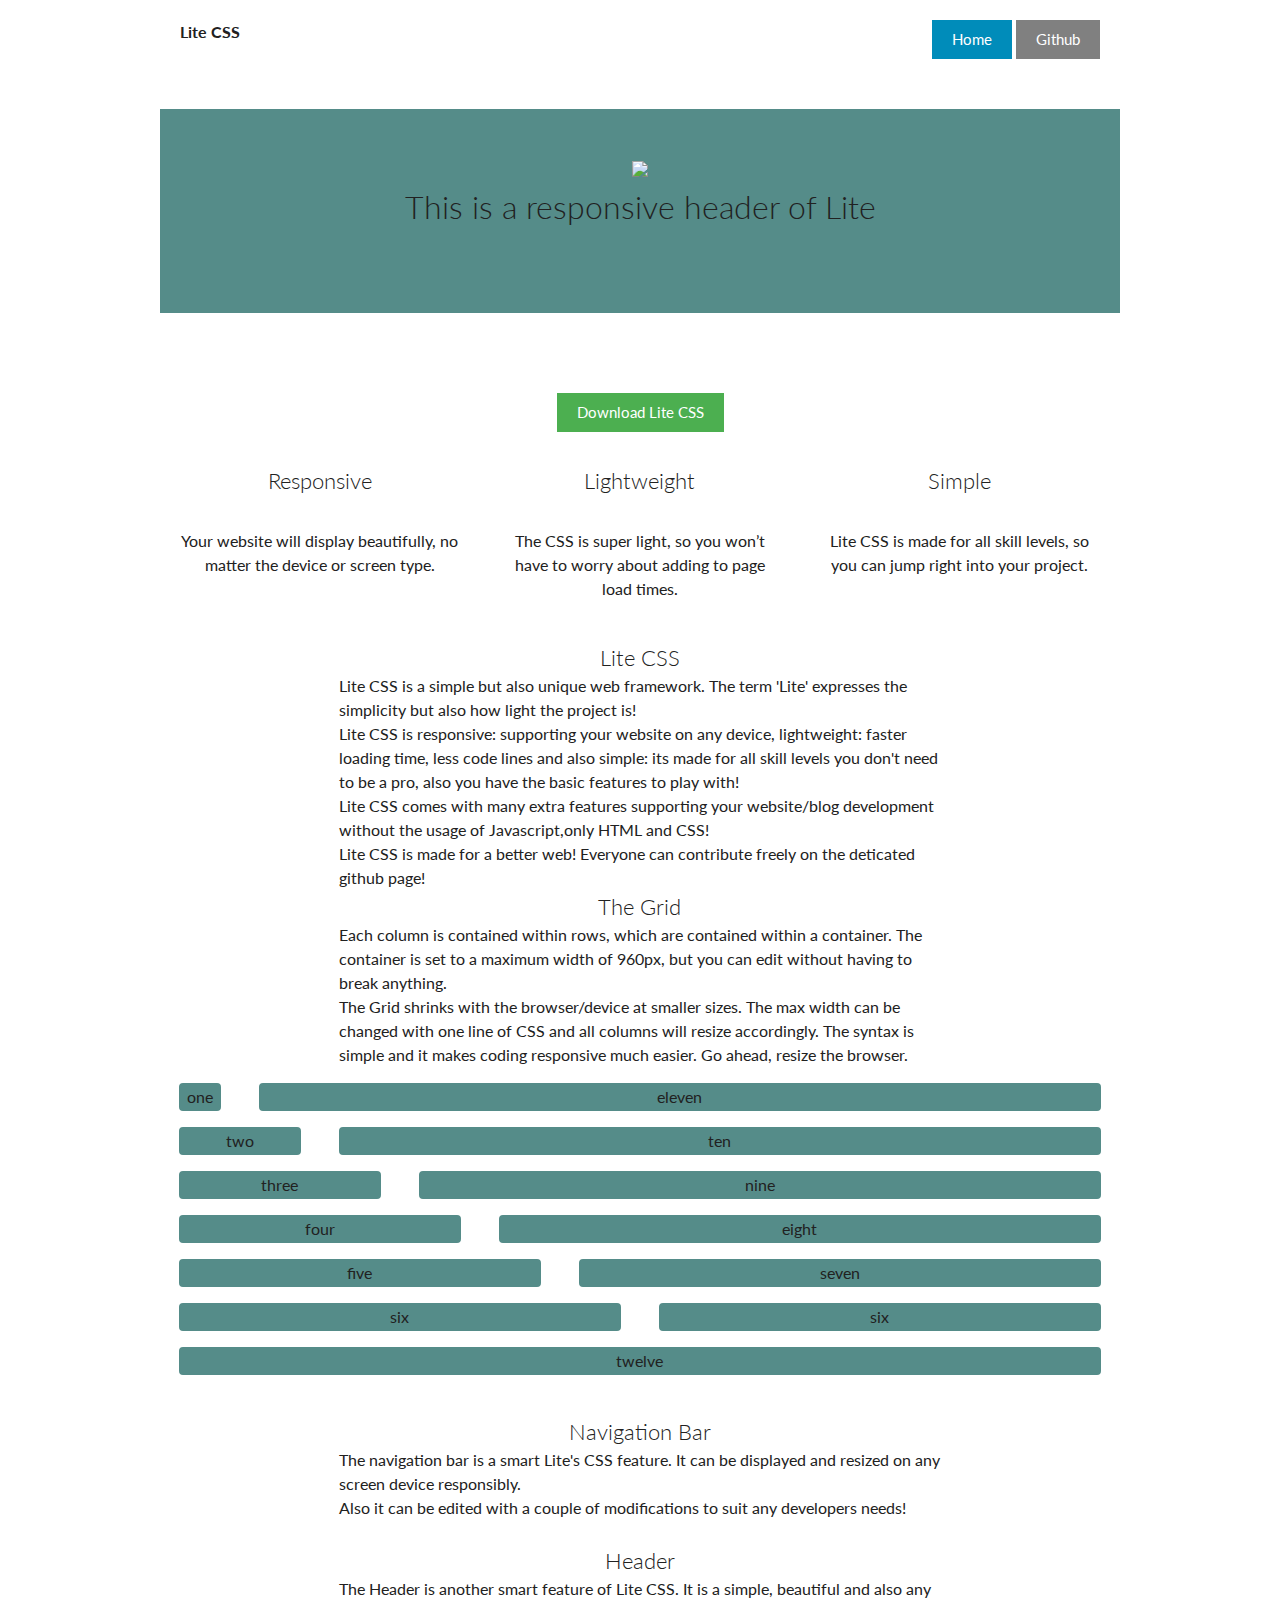
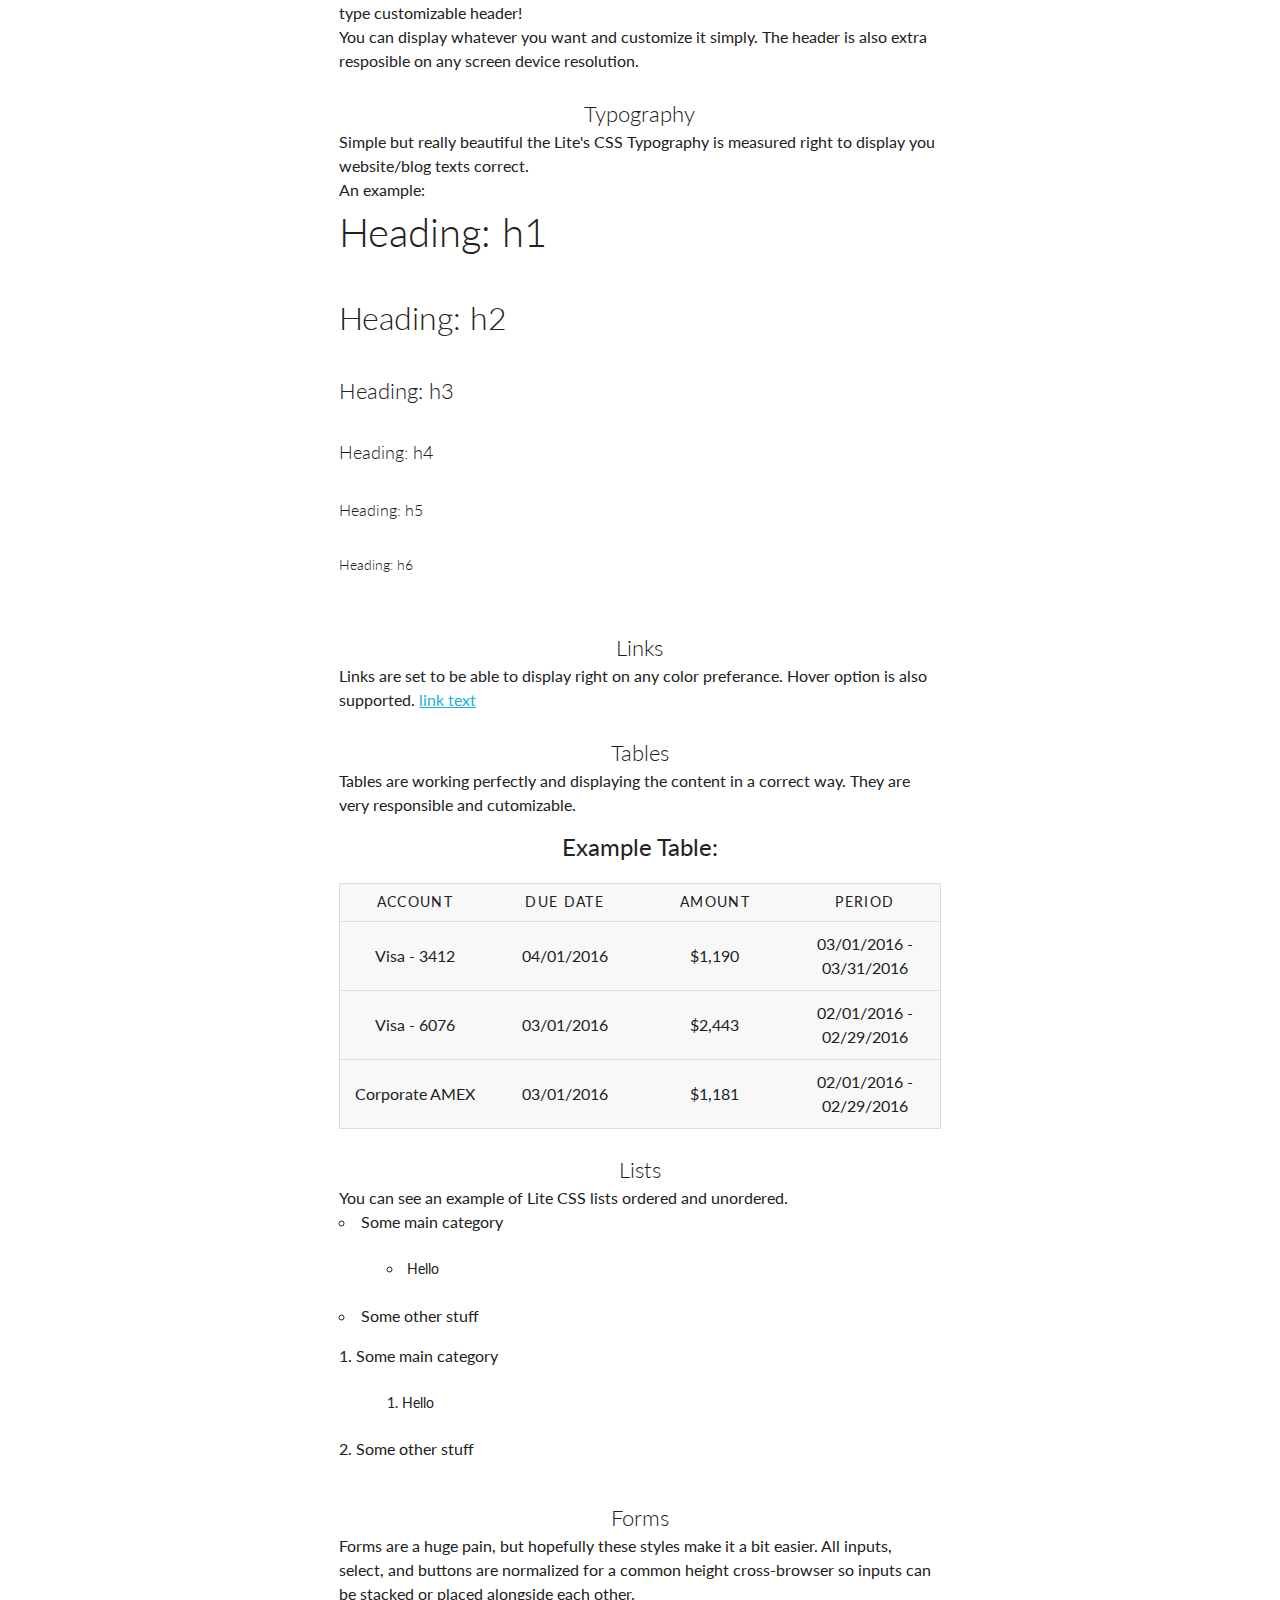
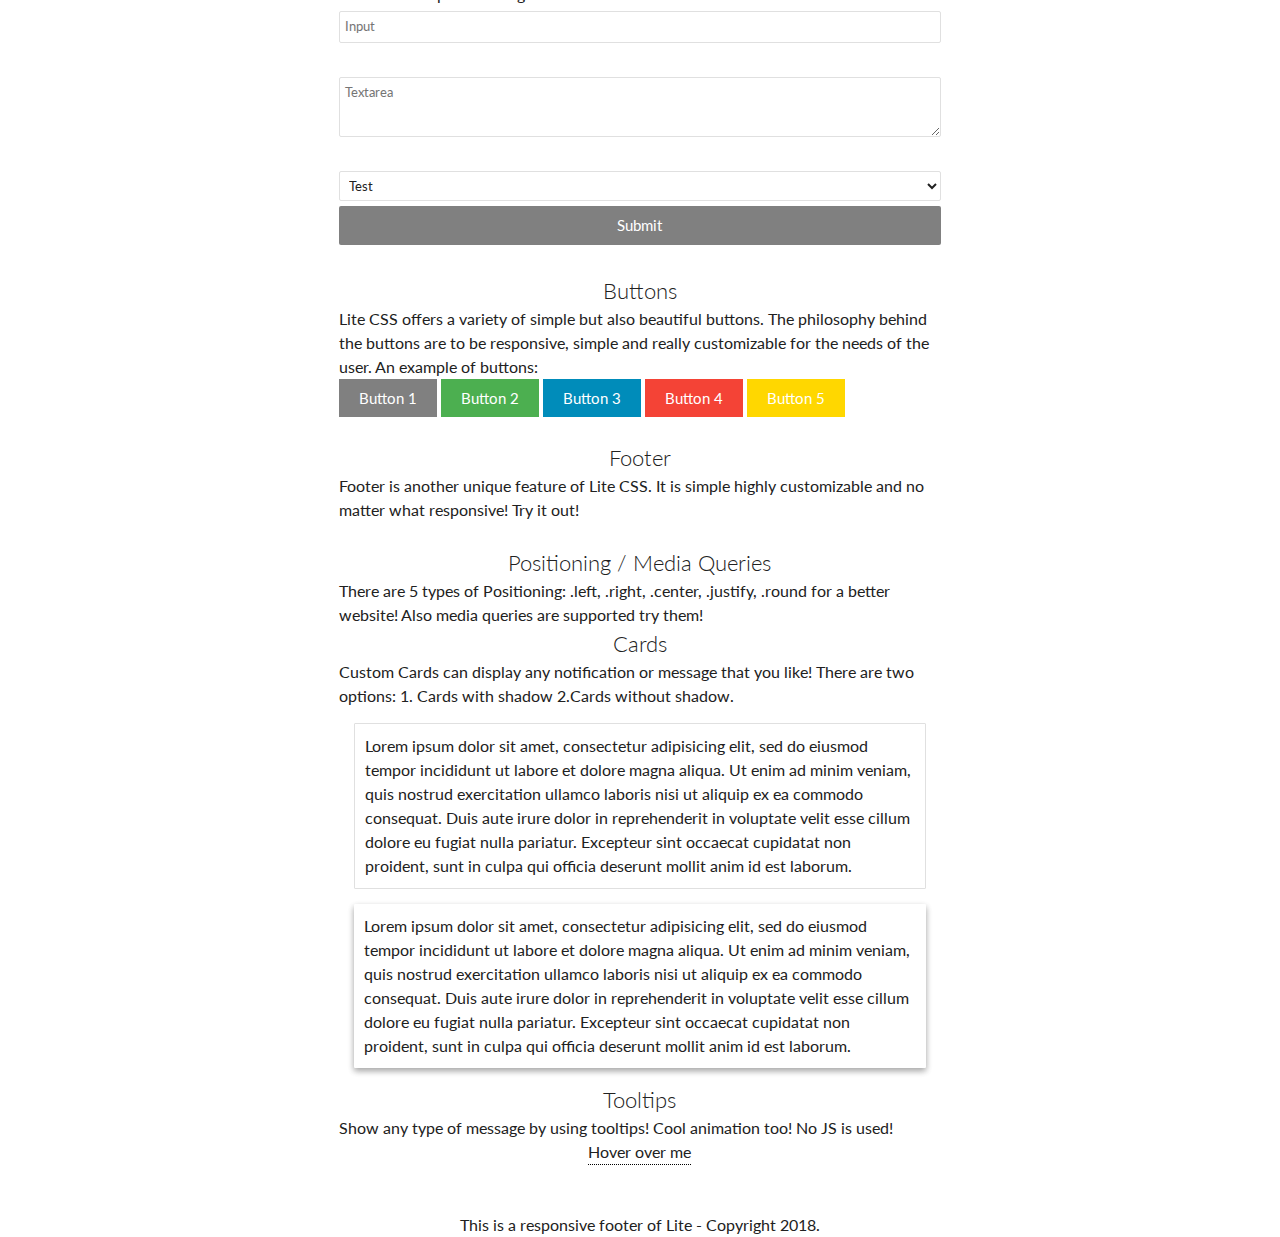
==== commit 2d25c88c: "Fixes on Nav Bar" ====
--- a/index.html
+++ b/index.html
@@ -29,9 +29,9 @@
             }
         </style>
     </head>
-    <body>
-        <nav class="container">
-            <a class="brand">Lite CSS</a>
+    <body container>
+        <nav>
+            <span>Lite CSS</span>
             <ul>
                 <a href="#">
                     <button class="button blue">Home</button>
@@ -42,19 +42,17 @@
             </ul>
         </nav>
         <br />
-        <div class="row">
-            <div class="header">
+        <row>
+            <header>
                 <img src="https://camo.githubusercontent.com/3e840fb4f8d8f3d88e4f5bd03bdf3192e21240ea/687474703a2f2f692e696d6775722e636f6d2f346633496978352e706e67">
                 <h2>This is a responsive header of Lite</h2>
-            </div>
-        </div>
+            </header>
+        </row>
 		<a href="https://github.com/penglezos/litecss/archive/master.zip">
 			<center><button class="button green">Download Lite CSS</button></center>
 			<br/>
 		</a>
-        <div class="body-content">
-            <div class="container">
-                <div class="row">
+                <row>
                     <div class="col4 center">
                         <h3>Responsive</h3>
                         <p>
@@ -73,16 +71,9 @@
                             Lite CSS is made for all skill levels, so you can jump right into your project.
                         </p>
                     </div>
-                </div>
+                </row>
                 <br />
-                <div class="row">
-                    <div class="col4 hidden-sm"></div>
-                    <div class="col4">
-                        <div class="line"></div>
-                    </div>
-                    <div class="col4 hidden-sm"></div>
-                </div>
-                <div class="row">
+                <row>
                     <div class="col2 hidden-sm"></div>
                     <div class="col8">
                         <h3 class="center">Lite CSS</h3>
@@ -107,9 +98,9 @@
                                 </p>
                     </div>
                     <div class="col2 hidden-sm"></div>
-                </div>
+                </row>
                 <div class="grid-display">
-                    <div class="row">
+                    <row>
                         <div class="col1">
                             <p>
                                 one
@@ -120,8 +111,8 @@
                                 eleven
                             </p>
                         </div>
-                    </div>
-                    <div class="row">
+                    </row>
+                    <row>
                         <div class="col2">
                             <p>
                                 two
@@ -132,8 +123,8 @@
                                 ten
                             </p>
                         </div>
-                    </div>
-                    <div class="row">
+                    </row>
+                    <row>
                         <div class="col3">
                             <p>
                                 three
@@ -144,8 +135,8 @@
                                 nine
                             </p>
                         </div>
-                    </div>
-                    <div class="row">
+                    </row>
+                    <row>
                         <div class="col4">
                             <p>
                                 four
@@ -156,8 +147,8 @@
                                 eight
                             </p>
                         </div>
-                    </div>
-                    <div class="row">
+                    </row>
+                    <row>
                         <div class="col5">
                             <p>
                                 five
@@ -168,8 +159,8 @@
                                 seven
                             </p>
                         </div>
-                    </div>
-                    <div class="row">
+                    </row>
+                    <row>
                         <div class="col6">
                             <p>
                                 six
@@ -180,17 +171,17 @@
                                 six
                             </p>
                         </div>
-                    </div>
-                    <div class="row">
+                    </row>
+                    <row>
                         <div class="col12">
                             <p>
                                 twelve
                             </p>
                         </div>
-                    </div>
+                    </row>
                 </div>
                 <br />
-                <div class="row">
+                <row>
                     <div class="col2 hidden-sm"></div>
                     <div class="col8">
                         <h3 class="center">Navigation Bar</h3>
@@ -226,6 +217,7 @@
                                 <h3 class="center">Links</h3>
                                 <p>
                                     Links are set to be able to display right on any color preferance. Hover option is also supported.
+                                    <a href="url">link text</a>
                                 </p>
                                 <br />
                                 <h3 class="center">Tables</h3>
@@ -290,7 +282,7 @@
                                 <h3 class="center">Forms</h3>
                                 <p>Forms are a huge pain, but hopefully these styles make it a bit easier. All inputs, select, and buttons are normalized for a common height cross-browser so inputs can be stacked or placed alongside each other.</p>
                                 <form>
-                                    <div class="row">
+                                    <row>
                                         <div class="six columns">
                                             <input type="text" name="text" placeholder="Input" required><br>
 
@@ -299,7 +291,9 @@
                                             <select name="select">
                                               <option value="test">Test</option>
                                             </select>
-                                    <input class="button button" type="submit" value="Submit">
+                                            <input class="button button" type="submit" value="Submit">
+                                        </div>
+                                    </row>
                                 </form>
                                 <br />
                                 <h3 class="center">Buttons</h3>
@@ -340,8 +334,8 @@
                             </center>
                             </div>
                             <div class="col2 hidden-sm"></div>
-                        </div>
-                <footer class="container">
+                        </row>
+                <footer>
                     <p>This is a responsive footer of Lite - Copyright 2018.</p>
                 </footer>
     </body>
--- a/css/lite.css
+++ b/css/lite.css
@@ -1,5 +1,5 @@
 @import url("https://fonts.googleapis.com/css?family=Lato:400,700");
-/* Lite CSS v0.3
+/* Lite CSS v0.4
 * Copyright 2018,
 * Panagiotis Englezos (Github.com/penglezos)
 * Free to use under the MIT license.
@@ -12,7 +12,6 @@
 - Navigation Bar
 - Header
 - Typography
-- Links
 - Tables
 - Lists
 - Forms
@@ -49,18 +48,19 @@
   
 /* Grid System
 –––––––––––––––––––––––––––––––––––––––––––––––––– */
-.container {
-  width: 90%;
+container, *[container] {
+  max-width: 960px;
+  width: 95%;
+  margin: 0 auto;
   margin-left: auto;
-  margin-right: auto;
-}
-
-.row {
+  margin-right: auto; }
+
+row {
   position: relative;
   width: 100%;
 }
 
-.row [class^="col"] {
+row [class^="col"] {
   float: left;
   margin: 0.5rem 2%;
   min-height: 0.125rem;
@@ -81,20 +81,7 @@
   width: 96%;
 }
 
-.col1sm { width: 4.33%;}
-.col2sm { width: 12.66%;}
-.col3sm { width: 21%;}
-.col4sm { width: 29.33%;}
-.col5sm { width: 37.66%;}
-.col6sm { width: 46%;}
-.col7sm { width: 54.33%;}
-.col8sm { width: 62.66%;}
-.col9sm { width: 71%;}
-.col10sm { width: 79.33%;}
-.col11sm { width: 87.66%;}
-.col12sm { width: 96%;}
-
-.row::after {
+row::after {
 	content: "";
 	display: table;
 	clear: both;
@@ -123,22 +110,24 @@
   .col12 { width: 96%;}
   .hidden-sm { display: block;}
 }
+
 @media only screen and (min-width: 60em) { /* 960px */
   .container {width: 75%; max-width: 60rem;}
 }
 
 /* Navigation Bar
 –––––––––––––––––––––––––––––––––––––––––––––––––– */
-nav { margin-top: 40px !important; }
-nav a.brand { font-weight: 600; }
-nav * { display: inline-block; }
-nav ul { float: right; }
+nav { margin: 20px; display: block;}
+nav * { display: inline-block; margin-bottom: 5px;} 
+nav > span { font-weight: bold;} 
+nav ul { margin: 0; padding: 0; float: right; list-style: none; }
+nav ul li { margin: 0 10px; }
 @media (max-width: 550px) { nav ul { width: 100%; } }
 @media (max-width: 550px) { nav { text-align: center; } }
 
 /* Header
 –––––––––––––––––––––––––––––––––––––––––––––––––– */
-.header { margin-top:2em; margin-bottom:5em; text-align: center; background-color: #558C89; padding: 50px 0;}
+header { margin-top:1em; margin-bottom:5em; text-align: center; background-color: #558C89; padding: 50px 0;}
 
 /* Typography
 –––––––––––––––––––––––––––––––––––––––––––––––––– */
@@ -154,10 +143,8 @@
 h5 { font-size: 1rem;}
 h6 { font-size: 0.875rem;}
 
-/* Links
-–––––––––––––––––––––––––––––––––––––––––––––––––– */
 a { color: #1EAEDB; }
-a:hover { color: #0FA0CE; }
+a:hover { opacity: 0.75; }
 
 /* Tables
 –––––––––––––––––––––––––––––––––––––––––––––––––– */
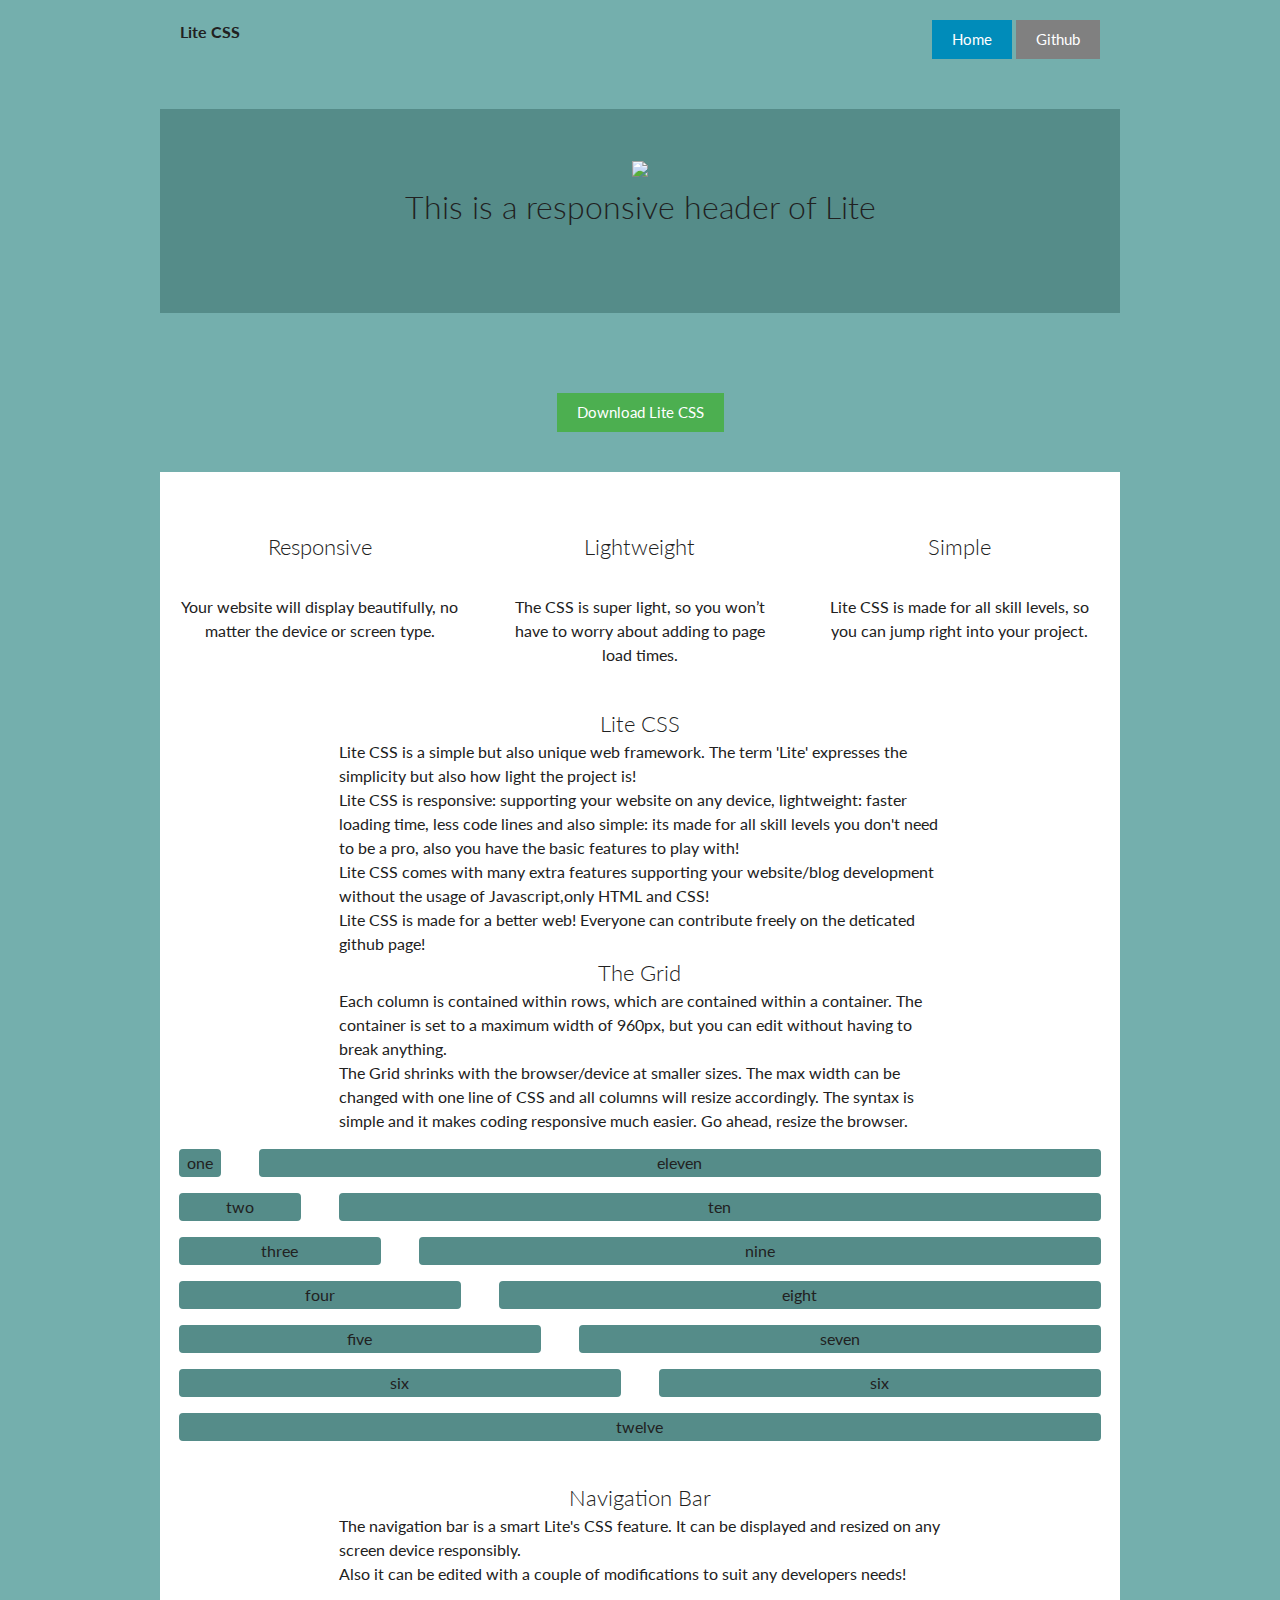
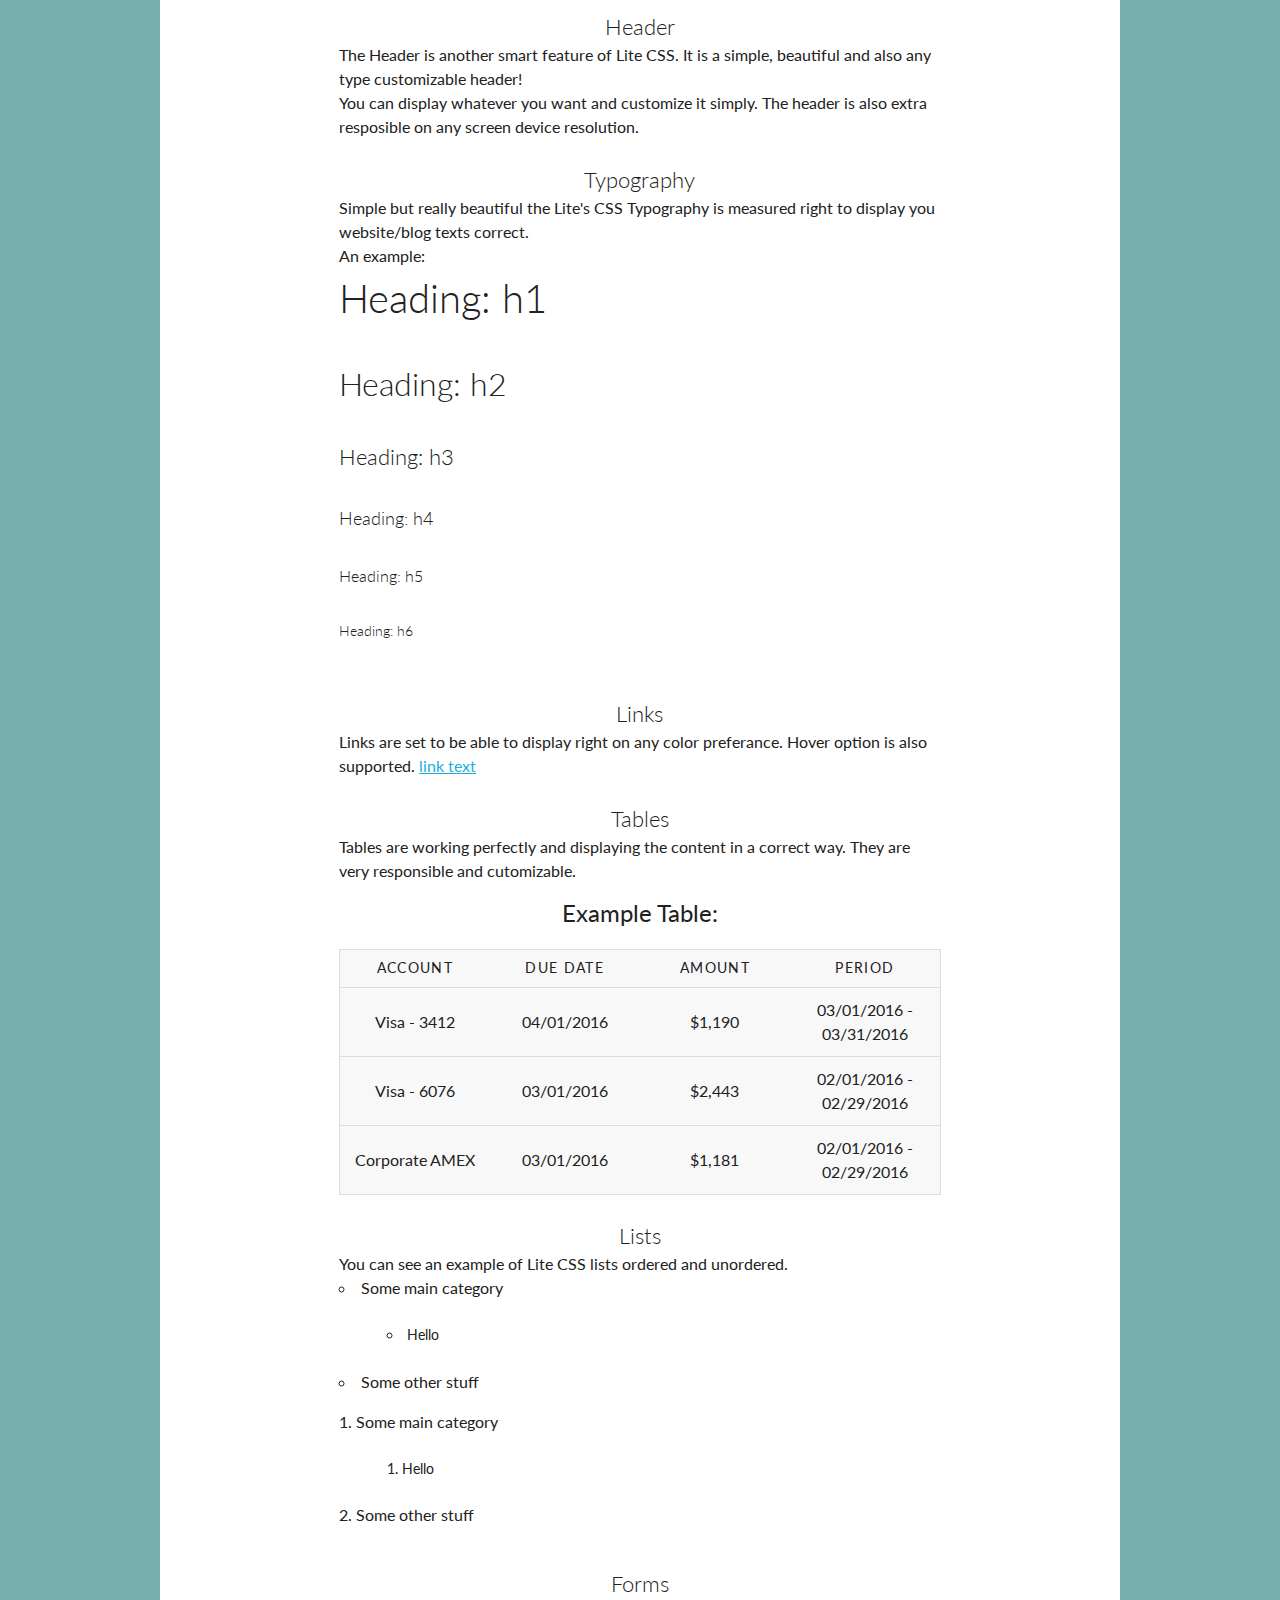
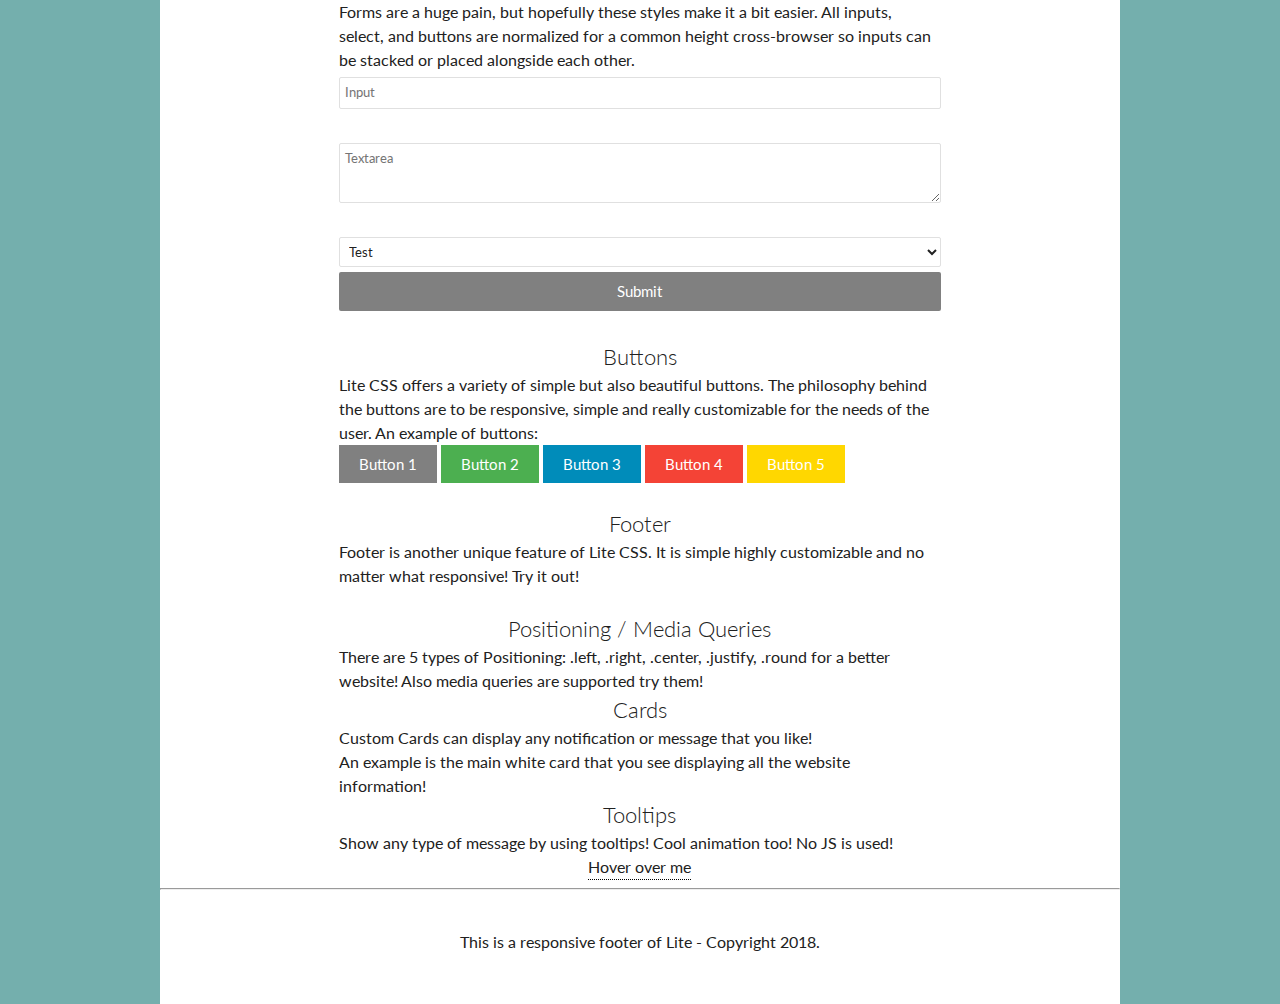
==== commit 3f5bb2ba: "Usage of cards for the main website, better looking!" ====
--- a/index.html
+++ b/index.html
@@ -51,7 +51,8 @@
 		<a href="https://github.com/penglezos/litecss/archive/master.zip">
 			<center><button class="button green">Download Lite CSS</button></center>
 			<br/>
-		</a>
+        </a>
+        <div id="card">
                 <row>
                     <div class="col4 center">
                         <h3>Responsive</h3>
@@ -315,15 +316,10 @@
                                     There are 5 types of Positioning: .left, .right, .center, .justify, .round for a better website! Also media queries are supported try them!
                                 </p>
                                 <h3 class="center">Cards</h3>
-                                <p>Custom Cards can display any notification or message that you like! There are two options: 1. Cards with shadow 2.Cards without shadow.</p>
+                                <p>Custom Cards can display any notification or message that you like!</p>
                                 <div class="card">
                                     <div class="content">
-                                        Lorem ipsum dolor sit amet, consectetur adipisicing elit, sed do eiusmod tempor incididunt ut labore et dolore magna aliqua. Ut enim ad minim veniam, quis nostrud exercitation ullamco laboris nisi ut aliquip ex ea commodo consequat. Duis aute irure dolor in reprehenderit in voluptate velit esse cillum dolore eu fugiat nulla pariatur. Excepteur sint occaecat cupidatat non proident, sunt in culpa qui officia deserunt mollit anim id est laborum.
-                                    </div>
-                                </div>
-                                <div class="card card-shadow">
-                                    <div class="content">
-                                        Lorem ipsum dolor sit amet, consectetur adipisicing elit, sed do eiusmod tempor incididunt ut labore et dolore magna aliqua. Ut enim ad minim veniam, quis nostrud exercitation ullamco laboris nisi ut aliquip ex ea commodo consequat. Duis aute irure dolor in reprehenderit in voluptate velit esse cillum dolore eu fugiat nulla pariatur. Excepteur sint occaecat cupidatat non proident, sunt in culpa qui officia deserunt mollit anim id est laborum.
+                                        An example is the main white card that you see displaying all the website information!
                                     </div>
                                 </div>
                                 <h3 class="center">Tooltips</h3>
@@ -335,8 +331,10 @@
                             </div>
                             <div class="col2 hidden-sm"></div>
                         </row>
+                        <hr/>
                 <footer>
                     <p>This is a responsive footer of Lite - Copyright 2018.</p>
                 </footer>
+            </div>
     </body>
 </html>--- a/css/lite.css
+++ b/css/lite.css
@@ -34,6 +34,7 @@
   left: 0;
   top: 0;
   font-size: 100%;
+  background-color: #74AFAD;
 }
 
 * {
@@ -287,9 +288,8 @@
 
 /* Cards
 –––––––––––––––––––––––––––––––––––––––––––––––––– */
-.card { margin: 15px; border-radius: 1px; border: 0.5px solid #e0e0e0; }
-.card .content { padding: 10px; }
-.card.card-shadow { box-shadow: 0 3px 6px rgba(0, 0, 0, 0.16), 0 3px 6px rgba(0, 0, 0, 0.23); border: none; }
+#card {margin-top:1em; margin-bottom:5em; background-color: white; padding: 50px 0;}
+#card #content { padding: 10px; }
 
 /* Tooltips
 –––––––––––––––––––––––––––––––––––––––––––––––––– */
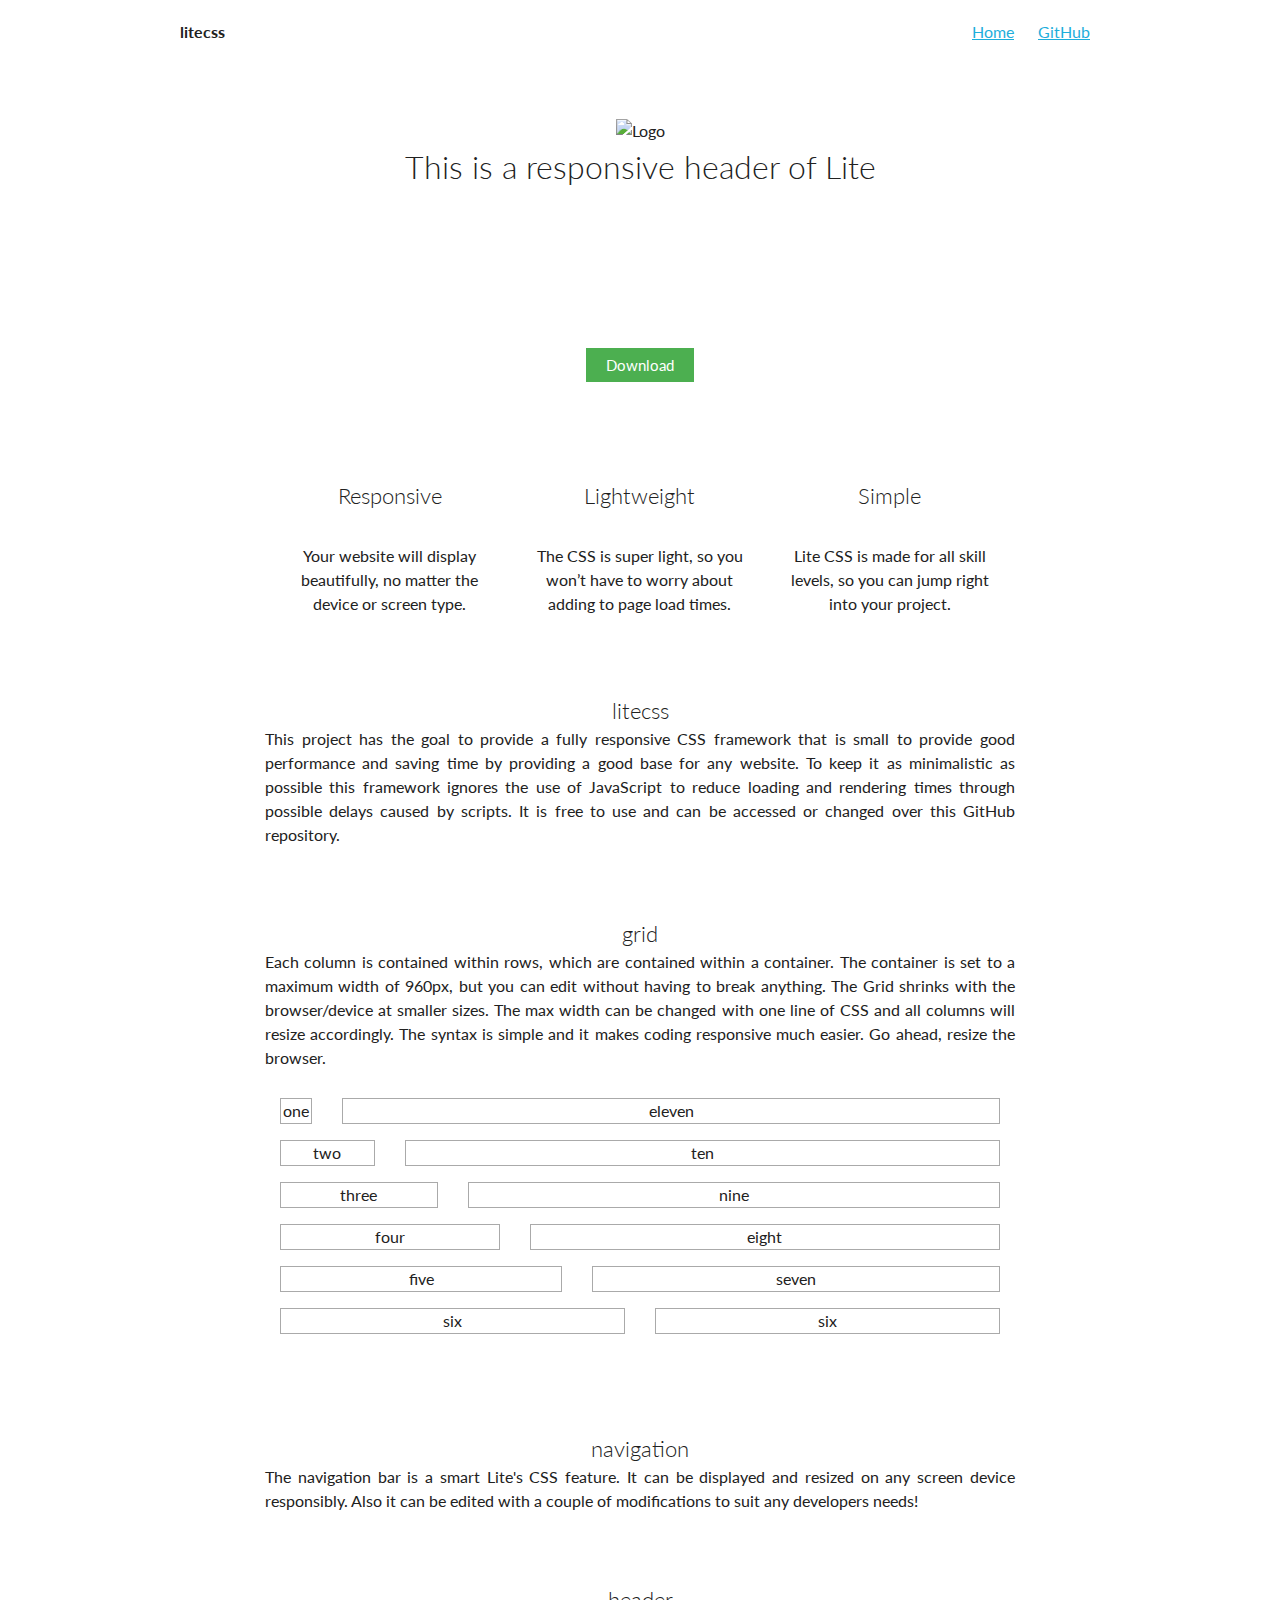
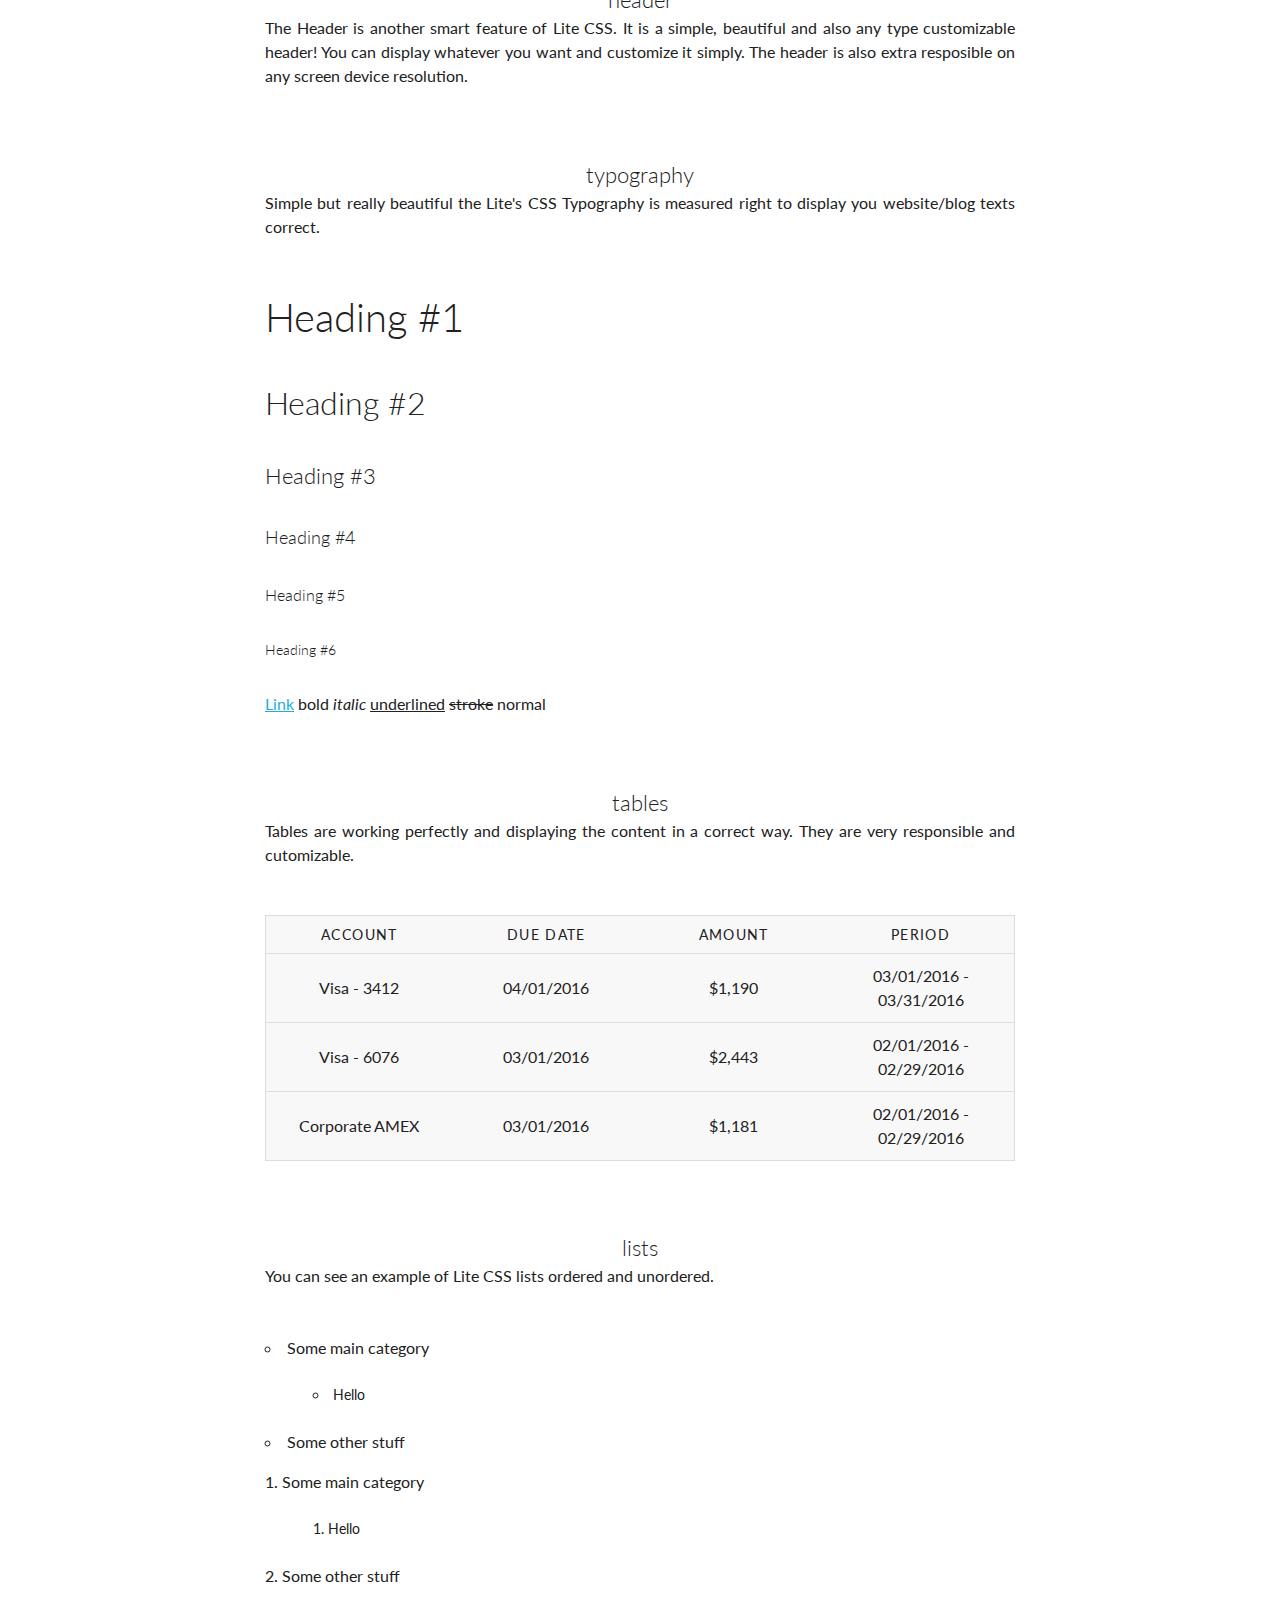
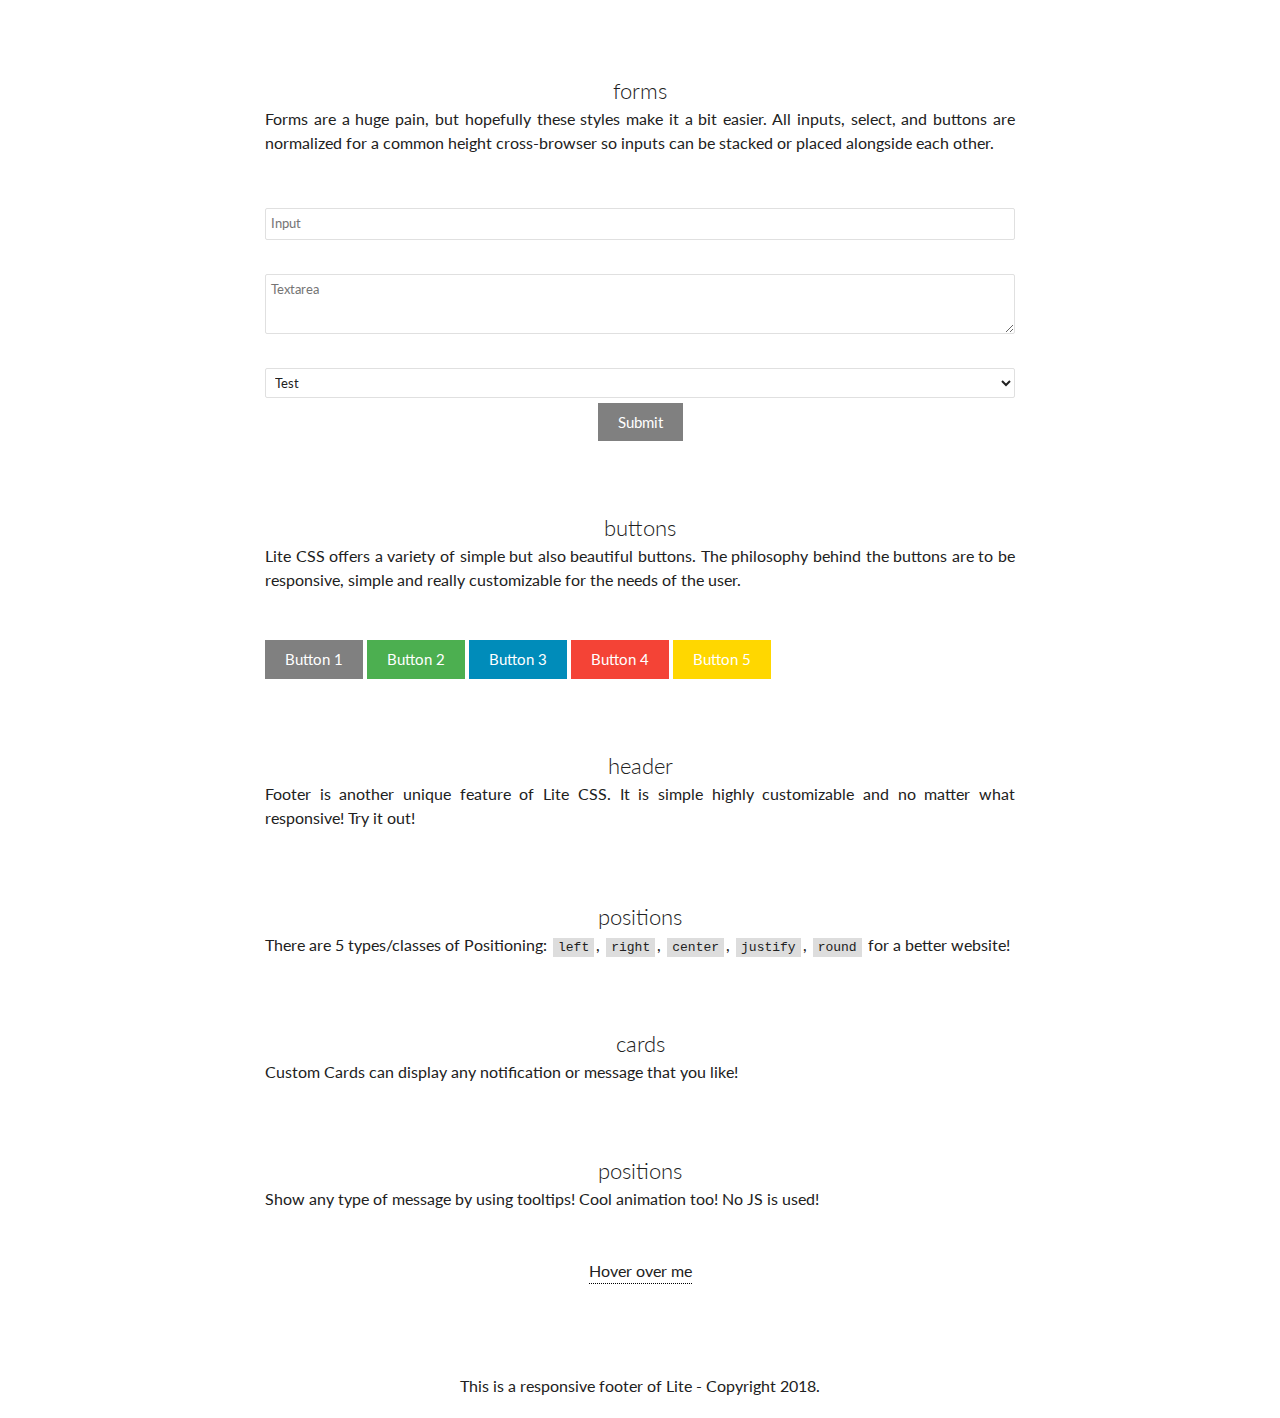
==== commit 4052c2ea: "Better base for further work" ====
--- a/index.html
+++ b/index.html
@@ -1,340 +1,369 @@
 <!DOCTYPE html>
-<html>
-<head>
-    <head>
-        <!-- Basic Page Need  -->
-        <meta charset="utf-8">
-        <title>Page Title</title>
-        <meta name="description" content="">
-        <meta name="author" content="">
-        <!-- Mobile Specific Metas -->
-        <meta name="viewport" content="width=device-width, initial-scale=1">
-        <!-- CSS -->
-        <link rel="stylesheet" href="css/lite.css">
-        <link rel="stylesheet" href="https://cdnjs.cloudflare.com/ajax/libs/normalize/8.0.0/normalize.min.css">
-        <style>
-            grid-display {
-                margin: 20px 0;
-            }
-            .grid-display [class^="col"] {
-                background: #558C89; 
-                border: 2px solid #558C89;
-                border-radius: 4px;
-                box-sizing: border-box;
-                text-align: center;
-            }
-            
-            .grid-display [class^="col"] p {
-                font-size: 1rem;
-            }
-        </style>
-    </head>
-    <body container>
-        <nav>
-            <span>Lite CSS</span>
+<html lang="en" dir="ltr">
+  <head>
+    <!-- Basic meta setup -->
+    <meta charset="utf-8">
+    <meta name="viewport" content="width=device-width, initial-scale=1, shrink-to-fit=no">
+
+    <!-- Some page infos -->
+    <title>litecss</title>
+
+    <!-- Some stylesheets -->
+    <link rel="stylesheet" href="css/lite.css">
+    <style media="screen">
+      .grid-display { margin: 20px 0; }
+
+      .grid-display [class^="col"] {
+        border: 1px solid #aaa;
+        text-align: center;
+      }
+
+      row {
+        max-width: 750px;
+        margin: 0 auto;
+      }
+
+      #content > row {
+        margin: 70px auto;
+      }
+
+      code {
+        background-color: #ddd;
+        padding: 2px 5px;
+        margin: 0 2px;
+        font-family: monospace;
+      }
+    </style>
+  </head>
+  <body container>
+    <!-- Navigation -->
+    <nav>
+      <span>litecss</span>
+      <ul>
+        <li><a href="#">Home</a></li>
+        <li><a href="https://github.com/penglezos/litecss">GitHub</a></li>
+      </ul>
+    </nav>
+
+    <!-- Header -->
+    <row>
+      <header>
+        <img src="https://camo.githubusercontent.com/3e840fb4f8d8f3d88e4f5bd03bdf3192e21240ea/687474703a2f2f692e696d6775722e636f6d2f346633496978352e706e67" alt="Logo">
+        <h2>This is a responsive header of Lite</h2>
+      </header>
+    </row>
+
+    <center>
+      <a href="https://github.com/penglezos/litecss/archive/master.zip" class="button green">Download</a>
+    </center>
+
+    <br>
+
+    <!-- Actual content -->
+    <div id="content">
+      <!-- About row -->
+      <row>
+        <div class="col4 center">
+          <h3>Responsive</h3>
+
+          <p>
+            Your website will display beautifully, no matter the device or screen type.
+          </p>
+        </div>
+
+        <div class="col4 center">
+          <h3>Lightweight</h3>
+
+          <p>
+            The CSS is super light, so you won’t have to worry about adding to page load times.
+          </p>
+        </div>
+
+        <div class="col4 center">
+          <h3>Simple</h3>
+
+          <p>
+            Lite CSS is made for all skill levels, so you can jump right into your project.
+          </p>
+        </div>
+      </row>
+
+      <row>
+        <h3 class="center">litecss</h3>
+
+        <p class="justify">
+          This project has the goal to provide a fully responsive CSS framework that is small to provide good performance and saving time by providing a good base for any website. To keep it as minimalistic as possible this framework ignores the use of JavaScript to reduce loading and rendering times through possible delays caused by scripts. It is free to use and can be accessed or changed over this GitHub repository.
+        </p>
+      </row>
+
+      <!-- Grid row -->
+      <row>
+        <h3 class="center">grid</h3>
+
+        <p class="justify">
+          Each column is contained within rows, which are contained within a container. The container is set to a maximum width of 960px, but you can edit without having to break anything. The Grid shrinks with the browser/device at smaller sizes. The max width can be changed with one line of CSS and all columns will resize accordingly. The syntax is simple and it makes coding responsive much easier. Go ahead, resize the browser.
+        </p>
+
+        <div class="grid-display">
+          <row>
+            <div class="col1">
+              one
+            </div>
+            <div class="col11">
+              eleven
+            </div>
+          </row>
+
+          <row>
+            <div class="col2">
+              two
+            </div>
+            <div class="col10">
+              ten
+            </div>
+          </row>
+
+          <row>
+            <div class="col3">
+              three
+            </div>
+            <div class="col9">
+              nine
+            </div>
+          </row>
+
+          <row>
+            <div class="col4">
+              four
+            </div>
+            <div class="col8">
+              eight
+            </div>
+          </row>
+
+          <row>
+            <div class="col5">
+              five
+            </div>
+            <div class="col7">
+              seven
+            </div>
+          </row>
+
+          <row>
+            <div class="col6">
+              six
+            </div>
+            <div class="col6">
+              six
+            </div>
+          </row>
+        </div>
+      </row>
+
+      <!-- Navigation row -->
+      <row>
+        <h3 class="center">navigation</h3>
+
+        <p class="justify">
+          The navigation bar is a smart Lite's CSS feature. It can be displayed and resized on any screen device responsibly. Also it can be edited with a couple of modifications to suit any developers needs!
+        </p>
+      </row>
+
+      <!-- Header row -->
+      <row>
+        <h3 class="center">header</h3>
+
+        <p class="justify">
+          The Header is another smart feature of Lite CSS. It is a simple, beautiful and also any type customizable header! You can display whatever you want and customize it simply. The header is also extra resposible on any screen device resolution.
+        </p>
+      </row>
+
+      <!-- Typography row -->
+      <row>
+        <h3 class="center">typography</h3>
+
+        <p class="justify">
+          Simple but really beautiful the Lite's CSS Typography is measured right to display you website/blog texts correct.
+        </p>
+
+        <br><br>
+
+        <h1>Heading #1</h1>
+        <h2>Heading #2</h2>
+        <h3>Heading #3</h3>
+        <h4>Heading #4</h4>
+        <h5>Heading #5</h5>
+        <h6>Heading #6</h6>
+
+        <a href="#">Link</a> <b>bold</b> <i>italic</i> <u>underlined</u> <s>stroke</s> normal
+      </row>
+
+      <!-- Tables row -->
+      <row>
+        <h3 class="center">tables</h3>
+
+        <p class="justify">
+          Tables are working perfectly and displaying the content in a correct way. They are very responsible and cutomizable.
+        </p>
+
+        <br><br>
+
+        <table>
+          <thead>
+            <tr>
+              <th scope="col">Account</th>
+              <th scope="col">Due Date</th>
+              <th scope="col">Amount</th>
+              <th scope="col">Period</th>
+            </tr>
+          </thead>
+          <tbody>
+            <tr>
+              <td data-label="Account">Visa - 3412</td>
+              <td data-label="Due Date">04/01/2016</td>
+              <td data-label="Amount">$1,190</td>
+              <td data-label="Period">03/01/2016 - 03/31/2016</td>
+            </tr>
+            <tr>
+              <td scope="row" data-label="Account">Visa - 6076</td>
+              <td data-label="Due Date">03/01/2016</td>
+              <td data-label="Amount">$2,443</td>
+              <td data-label="Period">02/01/2016 - 02/29/2016</td>
+            </tr>
+            <tr>
+              <td scope="row" data-label="Account">Corporate AMEX</td>
+              <td data-label="Due Date">03/01/2016</td>
+              <td data-label="Amount">$1,181</td>
+              <td data-label="Period">02/01/2016 - 02/29/2016</td>
+            </tr>
+          </tbody>
+        </table>
+      </row>
+
+      <!-- Lists row -->
+      <row>
+        <h3 class="center">lists</h3>
+
+        <p class="justify">
+          You can see an example of Lite CSS lists ordered and unordered.
+        </p>
+
+        <br><br>
+
+        <ul>
+          <li>
+            Some main category
             <ul>
-                <a href="#">
-                    <button class="button blue">Home</button>
-                </a>
-                <a href="https://github.com/penglezos/lite">
-                    <button class="button">Github</button>
-                </a>
+              <li>Hello</li>
             </ul>
-        </nav>
-        <br />
-        <row>
-            <header>
-                <img src="https://camo.githubusercontent.com/3e840fb4f8d8f3d88e4f5bd03bdf3192e21240ea/687474703a2f2f692e696d6775722e636f6d2f346633496978352e706e67">
-                <h2>This is a responsive header of Lite</h2>
-            </header>
-        </row>
-		<a href="https://github.com/penglezos/litecss/archive/master.zip">
-			<center><button class="button green">Download Lite CSS</button></center>
-			<br/>
-        </a>
-        <div id="card">
-                <row>
-                    <div class="col4 center">
-                        <h3>Responsive</h3>
-                        <p>
-                            Your website will display beautifully, no matter the device or screen type.
-                        </p>
-                    </div>
-                    <div class="col4 center">
-                        <h3>Lightweight</h3>
-                        <p>
-                            The CSS is super light, so you won’t have to worry about adding to page load times.
-                        </p>
-                    </div>
-                    <div class="col4 center">
-                        <h3>Simple</h3>
-                        <p>
-                            Lite CSS is made for all skill levels, so you can jump right into your project.
-                        </p>
-                    </div>
-                </row>
-                <br />
-                <row>
-                    <div class="col2 hidden-sm"></div>
-                    <div class="col8">
-                        <h3 class="center">Lite CSS</h3>
-                        <p>
-                            Lite CSS is a simple but also unique web framework. The term 'Lite' expresses the simplicity but also how light the project is!
-                            <p>
-                                <p>
-                                    Lite CSS is responsive: supporting your website on any device, lightweight: faster loading time, less code lines and also simple: its made for all skill levels you don't need to be a pro, also you have the basic features to play with!
-                                </p>
-                                <p>
-                                    Lite CSS comes with many extra features supporting your website/blog development without the usage of Javascript,only HTML and CSS!
-                                </p>
-                                <p>
-                                    Lite CSS is made for a better web! Everyone can contribute freely on the deticated github page!
-                                </p>
-                                <h3 class="center">The Grid</h3>
-                                <p>
-                                    Each column is contained within rows, which are contained within a container. The container is set to a maximum width of 960px, but you can edit without having to break anything.
-                                </p>
-                                <p>
-                                    The Grid shrinks with the browser/device at smaller sizes. The max width can be changed with one line of CSS and all columns will resize accordingly. The syntax is simple and it makes coding responsive much easier. Go ahead, resize the browser.
-                                </p>
-                    </div>
-                    <div class="col2 hidden-sm"></div>
-                </row>
-                <div class="grid-display">
-                    <row>
-                        <div class="col1">
-                            <p>
-                                one
-                            </p>
-                        </div>
-                        <div class="col11">
-                            <p>
-                                eleven
-                            </p>
-                        </div>
-                    </row>
-                    <row>
-                        <div class="col2">
-                            <p>
-                                two
-                            </p>
-                        </div>
-                        <div class="col10">
-                            <p>
-                                ten
-                            </p>
-                        </div>
-                    </row>
-                    <row>
-                        <div class="col3">
-                            <p>
-                                three
-                            </p>
-                        </div>
-                        <div class="col9">
-                            <p>
-                                nine
-                            </p>
-                        </div>
-                    </row>
-                    <row>
-                        <div class="col4">
-                            <p>
-                                four
-                            </p>
-                        </div>
-                        <div class="col8">
-                            <p>
-                                eight
-                            </p>
-                        </div>
-                    </row>
-                    <row>
-                        <div class="col5">
-                            <p>
-                                five
-                            </p>
-                        </div>
-                        <div class="col7">
-                            <p>
-                                seven
-                            </p>
-                        </div>
-                    </row>
-                    <row>
-                        <div class="col6">
-                            <p>
-                                six
-                            </p>
-                        </div>
-                        <div class="col6">
-                            <p>
-                                six
-                            </p>
-                        </div>
-                    </row>
-                    <row>
-                        <div class="col12">
-                            <p>
-                                twelve
-                            </p>
-                        </div>
-                    </row>
-                </div>
-                <br />
-                <row>
-                    <div class="col2 hidden-sm"></div>
-                    <div class="col8">
-                        <h3 class="center">Navigation Bar</h3>
-                        <p>
-                            The navigation bar is a smart Lite's CSS feature. It can be displayed and resized on any screen device responsibly.
-                            <p>
-                                <p>
-                                    Also it can be edited with a couple of modifications to suit any developers needs!
-                                </p>
-                                <br />
-                                <h3 class="center">Header</h3>
-                                <p>
-                                    The Header is another smart feature of Lite CSS. It is a simple, beautiful and also any type customizable header!
-                                </p>
-                                <p>
-                                    You can display whatever you want and customize it simply. The header is also extra resposible on any screen device resolution.
-                                </p>
-                                <br />
-                                <h3 class="center">Typography</h3>
-                                <p>
-                                    Simple but really beautiful the Lite's CSS Typography is measured right to display you website/blog texts correct.
-                                </p>
-                                <p>
-                                    An example:
-                                </p>
-                                <h1>Heading: h1</h1>
-                                <h2>Heading: h2</h2>
-                                <h3>Heading: h3</h3>
-                                <h4>Heading: h4</h4>
-                                <h5>Heading: h5</h5>
-                                <h6>Heading: h6</h6>
-                                <br />
-                                <h3 class="center">Links</h3>
-                                <p>
-                                    Links are set to be able to display right on any color preferance. Hover option is also supported.
-                                    <a href="url">link text</a>
-                                </p>
-                                <br />
-                                <h3 class="center">Tables</h3>
-                                <p>
-                                    Tables are working perfectly and displaying the content in a correct way. They are very responsible and cutomizable.
-                                </p>
-                                <table>
-                                    <caption>Example Table:</caption>
-                                    <thead>
-                                        <tr>
-                                            <th scope="col">Account</th>
-                                            <th scope="col">Due Date</th>
-                                            <th scope="col">Amount</th>
-                                            <th scope="col">Period</th>
-                                        </tr>
-                                    </thead>
-                                    <tbody>
-                                        <tr>
-                                            <td data-label="Account">Visa - 3412</td>
-                                            <td data-label="Due Date">04/01/2016</td>
-                                            <td data-label="Amount">$1,190</td>
-                                            <td data-label="Period">03/01/2016 - 03/31/2016</td>
-                                        </tr>
-                                        <tr>
-                                            <td scope="row" data-label="Account">Visa - 6076</td>
-                                            <td data-label="Due Date">03/01/2016</td>
-                                            <td data-label="Amount">$2,443</td>
-                                            <td data-label="Period">02/01/2016 - 02/29/2016</td>
-                                        </tr>
-                                        <tr>
-                                            <td scope="row" data-label="Account">Corporate AMEX</td>
-                                            <td data-label="Due Date">03/01/2016</td>
-                                            <td data-label="Amount">$1,181</td>
-                                            <td data-label="Period">02/01/2016 - 02/29/2016</td>
-                                        </tr>
-                                    </tbody>
-                                </table>
-                                <br />
-                                <h3 class="center">Lists</h3>
-                                <p>
-                                    You can see an example of Lite CSS lists ordered and unordered.
-                                </p>
-                                <ul>
-                                    <li>
-                                        Some main category
-                                        <ul>
-                                            <li>Hello</li>
-                                        </ul>
-                                    </li>
-                                    <li>Some other stuff</li>
-                                </ul>
-                                <ol>
-                                    <li>
-                                        Some main category
-                                        <ol>
-                                            <li>Hello</li>
-                                        </ol>
-                                    </li>
-                                    <li>Some other stuff</li>
-                                </ol>
-                                <br />
-                                <h3 class="center">Forms</h3>
-                                <p>Forms are a huge pain, but hopefully these styles make it a bit easier. All inputs, select, and buttons are normalized for a common height cross-browser so inputs can be stacked or placed alongside each other.</p>
-                                <form>
-                                    <row>
-                                        <div class="six columns">
-                                            <input type="text" name="text" placeholder="Input" required><br>
-
-                                            <textarea name="textarea" placeholder="Textarea"></textarea><br>
-                                    
-                                            <select name="select">
-                                              <option value="test">Test</option>
-                                            </select>
-                                            <input class="button button" type="submit" value="Submit">
-                                        </div>
-                                    </row>
-                                </form>
-                                <br />
-                                <h3 class="center">Buttons</h3>
-                                <p>Lite CSS offers a variety of simple but also beautiful buttons. The philosophy behind the buttons are to be responsive, simple and really customizable for the needs of the user. An example of buttons:</p>
-                                <button class="button button">Button 1</button>
-                                <button class="button green">Button 2</button>
-                                <button class="button blue">Button 3</button>
-                                <button class="button red">Button 4</button>
-                                <button class="button yellow">Button 5</button>
-                                <br />
-                                <br />
-                                <h3 class="center">Footer</h3>
-                                <p>
-                                    Footer is another unique feature of Lite CSS. It is simple highly customizable and no matter what responsive! Try it out!
-                                </p>
-                                <br />
-                                <h3 class="center">Positioning / Media Queries</h3>
-                                <p>
-                                    There are 5 types of Positioning: .left, .right, .center, .justify, .round for a better website! Also media queries are supported try them!
-                                </p>
-                                <h3 class="center">Cards</h3>
-                                <p>Custom Cards can display any notification or message that you like!</p>
-                                <div class="card">
-                                    <div class="content">
-                                        An example is the main white card that you see displaying all the website information!
-                                    </div>
-                                </div>
-                                <h3 class="center">Tooltips</h3>
-                                <p>Show any type of message by using tooltips! Cool animation too! No JS is used!</p>
-                                <center><div class="tooltip">Hover over me
-                                    <span class="tooltiptext">Tooltip text</span>
-                                </div>
-                            </center>
-                            </div>
-                            <div class="col2 hidden-sm"></div>
-                        </row>
-                        <hr/>
-                <footer>
-                    <p>This is a responsive footer of Lite - Copyright 2018.</p>
-                </footer>
-            </div>
-    </body>
-</html>+          </li>
+          <li>Some other stuff</li>
+        </ul>
+        <ol>
+          <li>
+            Some main category
+            <ol>
+              <li>Hello</li>
+            </ol>
+          </li>
+          <li>Some other stuff</li>
+        </ol>
+      </row>
+
+      <!-- Forms row -->
+      <row>
+        <h3 class="center">forms</h3>
+
+        <p class="justify">
+          Forms are a huge pain, but hopefully these styles make it a bit easier. All inputs, select, and buttons are normalized for a common height cross-browser so inputs can be stacked or placed alongside each other.
+        </p>
+
+        <br><br>
+
+        <form>
+          <row>
+            <div class="six columns">
+              <input type="text" name="text" placeholder="Input" required><br>
+
+              <textarea name="textarea" placeholder="Textarea"></textarea><br>
+
+              <select name="select">
+                <option value="test">Test</option>
+              </select>
+
+              <center>
+                <button class="button" type="submit">Submit</button>
+              </center>
+            </div>
+          </row>
+        </form>
+      </row>
+
+      <!-- Buttons row -->
+      <row>
+        <h3 class="center">buttons</h3>
+
+        <p class="justify">
+          Lite CSS offers a variety of simple but also beautiful buttons. The philosophy behind the buttons are to be responsive, simple and really customizable for the needs of the user.
+        </p>
+
+        <br><br>
+
+        <button class="button button">Button 1</button>
+        <button class="button green">Button 2</button>
+        <button class="button blue">Button 3</button>
+        <button class="button red">Button 4</button>
+        <button class="button yellow">Button 5</button>
+      </row>
+
+      <!-- Footer row -->
+      <row>
+        <h3 class="center">header</h3>
+
+        <p class="justify">
+          Footer is another unique feature of Lite CSS. It is simple highly customizable and no matter what responsive! Try it out!
+        </p>
+      </row>
+
+      <!-- Positioning row -->
+      <row>
+        <h3 class="center">positions</h3>
+
+        <p class="justify">
+          There are 5 types/classes of Positioning: <code>left</code>, <code>right</code>, <code>center</code>, <code>justify</code>, <code>round</code> for a better website!
+        </p>
+      </row>
+
+      <!-- Cards row -->
+      <row>
+        <h3 class="center">cards</h3>
+
+        <p class="justify">
+          Custom Cards can display any notification or message that you like!
+        </p>
+      </row>
+
+      <!-- Tooltips row -->
+      <row>
+        <h3 class="center">positions</h3>
+
+        <p class="justify">
+          Show any type of message by using tooltips! Cool animation too! No JS is used!
+        </p>
+
+        <br><br>
+
+        <center>
+          <div class="tooltip">Hover over me
+            <span class="tooltiptext">Tooltip text</span>
+          </div>
+        </center>
+      </row>
+    </div>
+  </body>
+
+  <footer>
+      <p>This is a responsive footer of Lite - Copyright 2018.</p>
+  </footer>
+</html>
--- a/css/lite.css
+++ b/css/lite.css
@@ -1,5 +1,5 @@
 @import url("https://fonts.googleapis.com/css?family=Lato:400,700");
-/* Lite CSS v0.4
+/* Lite CSS v0.5
 * Copyright 2018,
 * Panagiotis Englezos (Github.com/penglezos)
 * Free to use under the MIT license.
@@ -20,7 +20,6 @@
 - Positioning
 - Cards
 - Tooltips
-- Media Queries
 */
 
 /* Universal
@@ -34,7 +33,6 @@
   left: 0;
   top: 0;
   font-size: 100%;
-  background-color: #74AFAD;
 }
 
 * {
@@ -46,7 +44,7 @@
   margin: 0;
   box-sizing: border-box;
   word-wrap: break-word; }
-  
+
 /* Grid System
 –––––––––––––––––––––––––––––––––––––––––––––––––– */
 container, *[container] {
@@ -56,15 +54,20 @@
   margin-left: auto;
   margin-right: auto; }
 
-row {
-  position: relative;
-  width: 100%;
-}
-
 row [class^="col"] {
   float: left;
   margin: 0.5rem 2%;
   min-height: 0.125rem;
+}
+
+row::after {
+	content: "";
+	display: table;
+	clear: both;
+}
+
+row {
+  display: block;
 }
 
 .col1,
@@ -80,12 +83,6 @@
 .col11,
 .col12 {
   width: 96%;
-}
-
-row::after {
-	content: "";
-	display: table;
-	clear: both;
 }
 
 .hidden-sm { display: none;}
@@ -119,8 +116,8 @@
 /* Navigation Bar
 –––––––––––––––––––––––––––––––––––––––––––––––––– */
 nav { margin: 20px; display: block;}
-nav * { display: inline-block; margin-bottom: 5px;} 
-nav > span { font-weight: bold;} 
+nav * { display: inline-block; margin-bottom: 5px;}
+nav > span { font-weight: bold;}
 nav ul { margin: 0; padding: 0; float: right; list-style: none; }
 nav ul li { margin: 0 10px; }
 @media (max-width: 550px) { nav ul { width: 100%; } }
@@ -128,7 +125,7 @@
 
 /* Header
 –––––––––––––––––––––––––––––––––––––––––––––––––– */
-header { margin-top:1em; margin-bottom:5em; text-align: center; background-color: #558C89; padding: 50px 0;}
+header { margin-top:1em; margin-bottom:5em; text-align: center; padding: 50px 0;}
 
 /* Typography
 –––––––––––––––––––––––––––––––––––––––––––––––––– */
@@ -261,6 +258,7 @@
   text-align: center;
   font-size: 15px;
   cursor: pointer;
+  text-decoration: none;
 }
 
 button:hover{ opacity: 0.75; }
@@ -271,7 +269,7 @@
 
 /* Footer
 –––––––––––––––––––––––––––––––––––––––––––––––––– */
-footer { margin-top: 40px !important; text-align: center; }
+footer { margin-top: 40px !important; text-align: center; padding: 20px 0; }
 footer * { display: inline-block; }
 @media (max-width: 550px) {
   footer  { width: 100%; } }
@@ -319,20 +317,3 @@
   border-color: black transparent transparent transparent;
 }
 .tooltip:hover .tooltiptext { visibility: visible;}
-
-/* Media Queries
-–––––––––––––––––––––––––––––––––––––––––––––––––– */
-/* Larger than mobile */
-@media (min-width: 400px) {}
-
-/* Larger than phablet (also point when grid becomes active) */
-@media (min-width: 550px) {}
-
-/* Larger than tablet */
-@media (min-width: 750px) {}
-
-/* Larger than desktop */
-@media (min-width: 1000px) {}
-
-/* Larger than Desktop HD */
-@media (min-width: 1200px) {}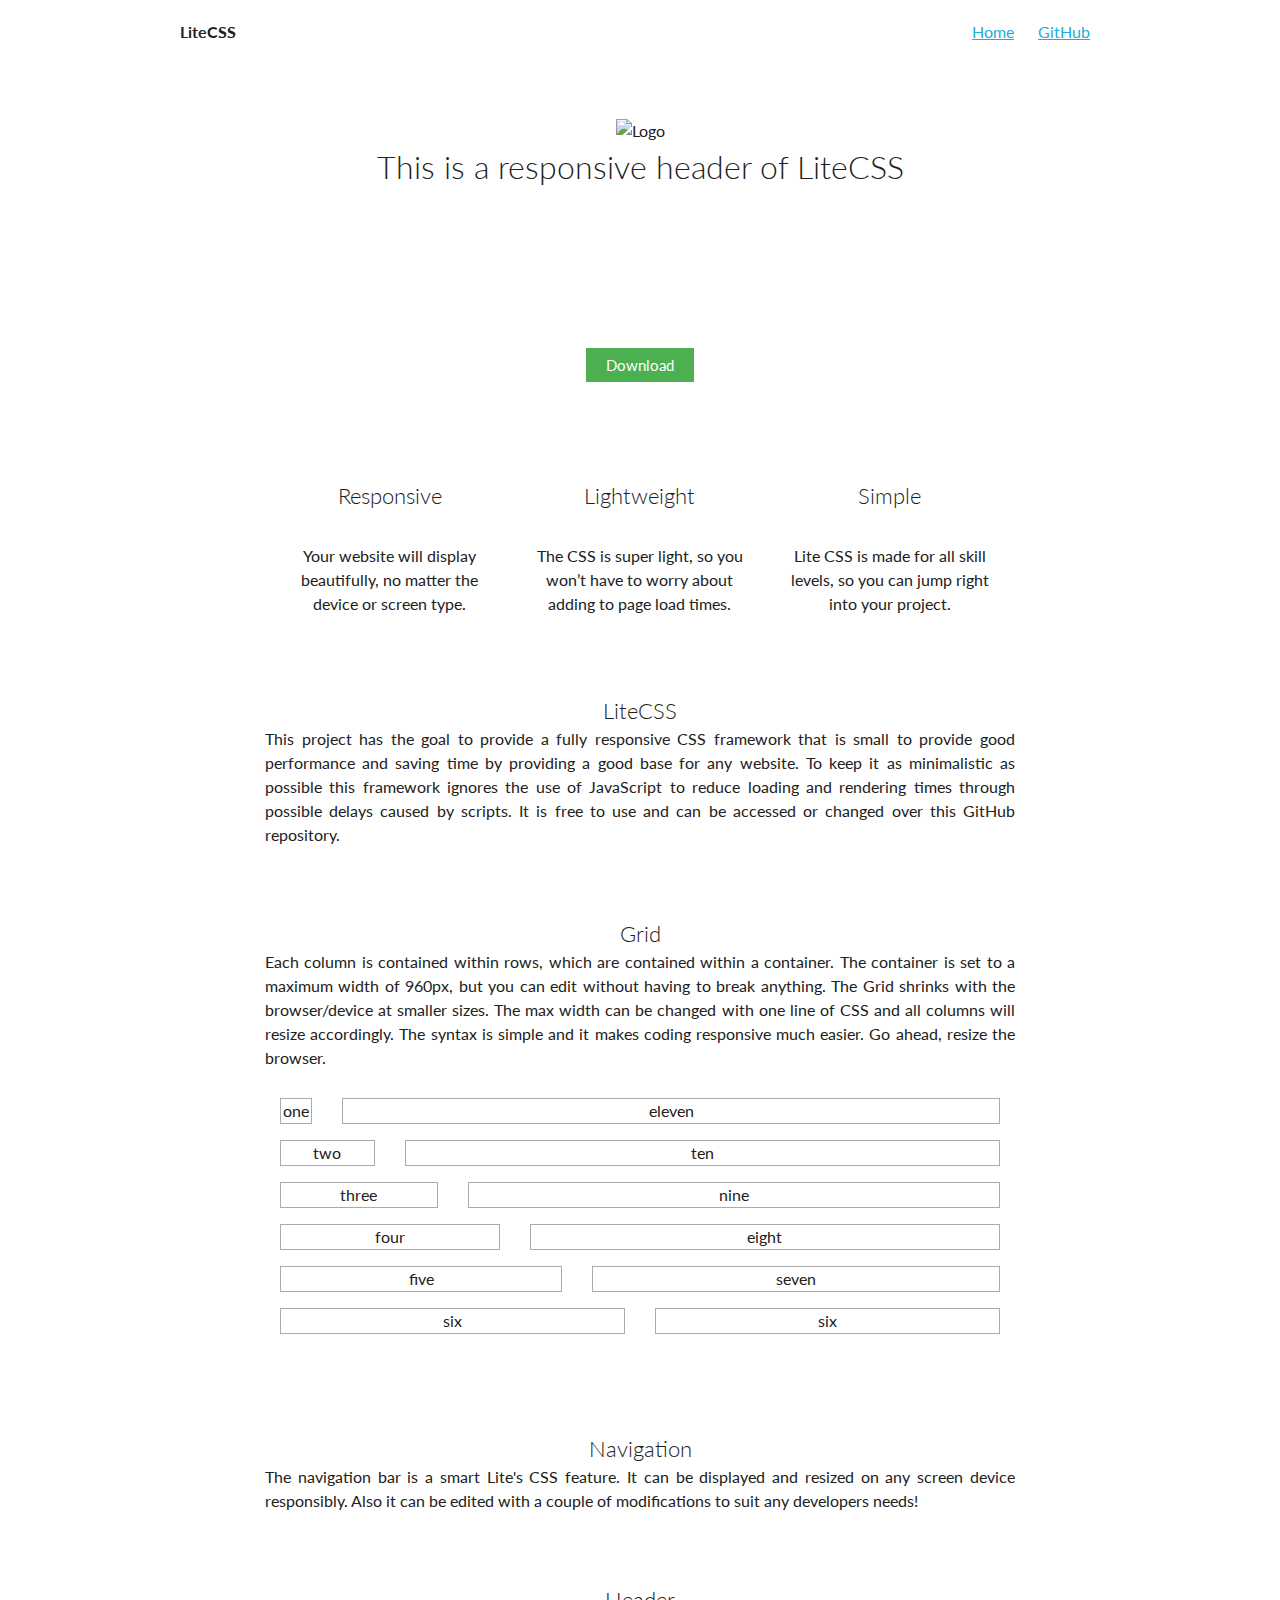
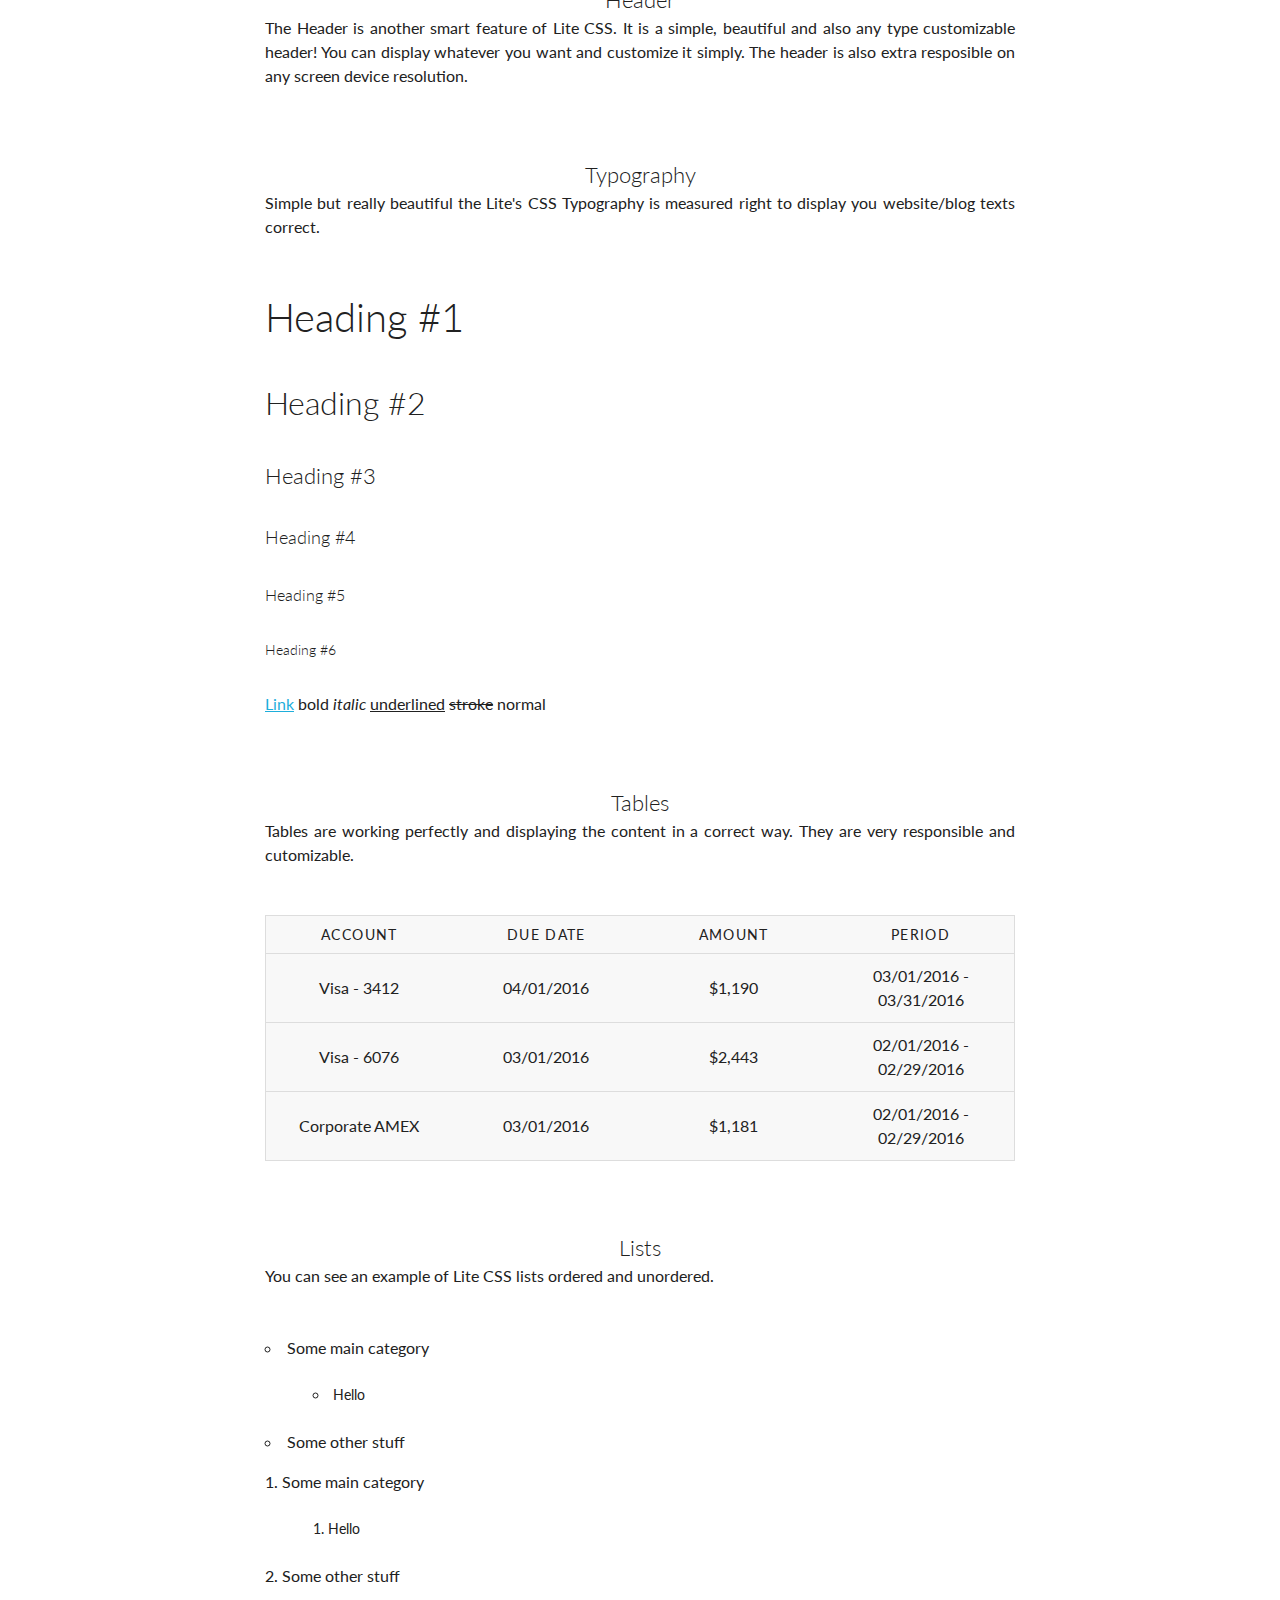
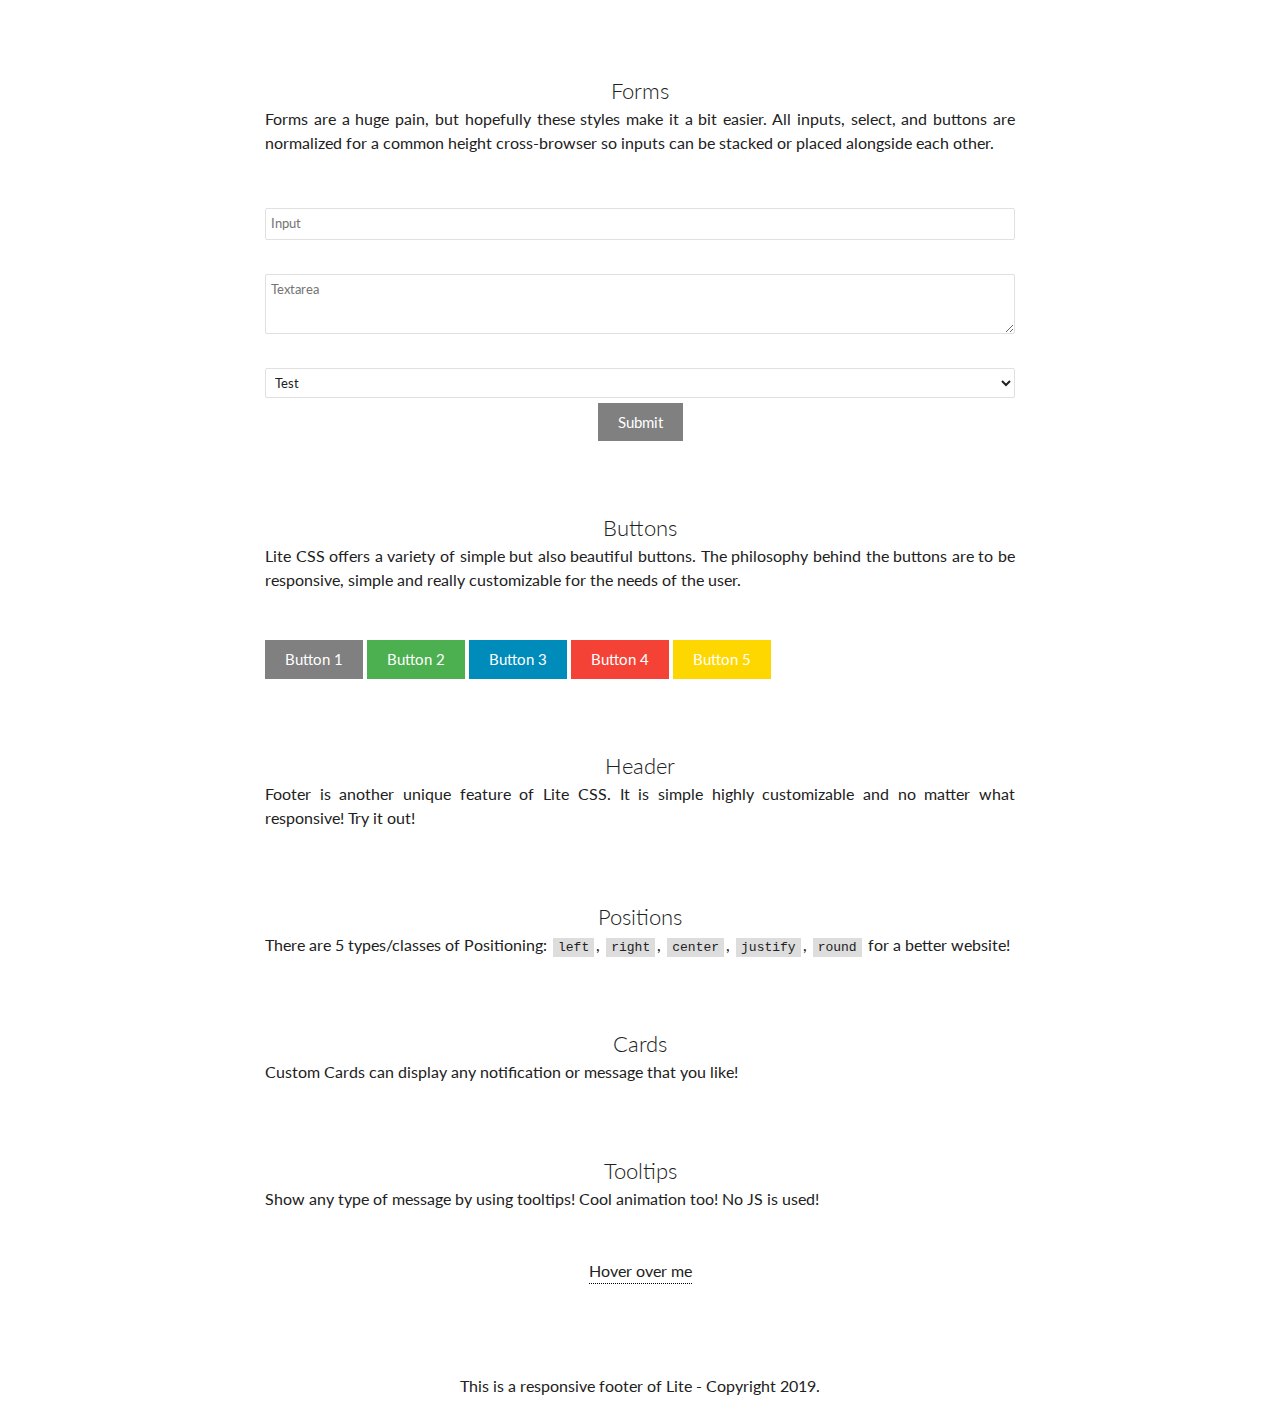
==== commit 2440de8e: "Organize head" ====
--- a/index.html
+++ b/index.html
@@ -1,44 +1,37 @@
 <!DOCTYPE html>
-<html lang="en" dir="ltr">
-  <head>
-    <!-- Basic meta setup -->
-    <meta charset="utf-8">
-    <meta name="viewport" content="width=device-width, initial-scale=1, shrink-to-fit=no">
-
-    <!-- Some page infos -->
-    <title>litecss</title>
-
-    <!-- Some stylesheets -->
-    <link rel="stylesheet" href="css/lite.css">
-    <style media="screen">
-      .grid-display { margin: 20px 0; }
-
-      .grid-display [class^="col"] {
-        border: 1px solid #aaa;
-        text-align: center;
-      }
-
-      row {
-        max-width: 750px;
-        margin: 0 auto;
-      }
-
-      #content > row {
-        margin: 70px auto;
-      }
-
-      code {
-        background-color: #ddd;
-        padding: 2px 5px;
-        margin: 0 2px;
-        font-family: monospace;
-      }
-    </style>
-  </head>
+<html>
+<head>
+  <meta charset="utf-8">
+  <title>LiteCSS</title>
+  <meta name="description" content="Lite CSS is a simple, responsive and any device friendly customizable framework.">
+  <meta name="keywords" content="lite,css,litecss">
+  <meta name="theme-color" content="#212121">
+  <meta name="mobile-web-app-capable" content="yes">
+  <link href="//fonts.googleapis.com/css?family=Roboto|Roboto+Mono" rel="stylesheet">
+  <meta name="viewport" content="width=device-width, initial-scale=1, shrink-to-fit=no">
+  <link rel="stylesheet" href="css/lite.css">
+  <link rel="stylesheet" href="//cdnjs.cloudflare.com/ajax/libs/normalize/8.0.0/normalize.min.css">
+  <style media="screen">
+  .grid-display { margin: 20px 0; }
+  .grid-display [class^="col"] {
+    border: 1px solid #aaa;
+    text-align: center; }
+  row {
+    max-width: 750px;
+    margin: 0 auto; }
+  #content > row {
+    margin: 70px auto; }
+  code {
+    background-color: #ddd;
+    padding: 2px 5px;
+    margin: 0 2px;
+    font-family: monospace; }
+  </style>
+</head>
   <body container>
     <!-- Navigation -->
     <nav>
-      <span>litecss</span>
+      <span>LiteCSS</span>
       <ul>
         <li><a href="#">Home</a></li>
         <li><a href="https://github.com/penglezos/litecss">GitHub</a></li>
@@ -49,7 +42,7 @@
     <row>
       <header>
         <img src="https://camo.githubusercontent.com/3e840fb4f8d8f3d88e4f5bd03bdf3192e21240ea/687474703a2f2f692e696d6775722e636f6d2f346633496978352e706e67" alt="Logo">
-        <h2>This is a responsive header of Lite</h2>
+        <h2>This is a responsive header of LiteCSS</h2>
       </header>
     </row>
 
@@ -89,7 +82,7 @@
       </row>
 
       <row>
-        <h3 class="center">litecss</h3>
+        <h3 class="center">LiteCSS</h3>
 
         <p class="justify">
           This project has the goal to provide a fully responsive CSS framework that is small to provide good performance and saving time by providing a good base for any website. To keep it as minimalistic as possible this framework ignores the use of JavaScript to reduce loading and rendering times through possible delays caused by scripts. It is free to use and can be accessed or changed over this GitHub repository.
@@ -98,7 +91,7 @@
 
       <!-- Grid row -->
       <row>
-        <h3 class="center">grid</h3>
+        <h3 class="center">Grid</h3>
 
         <p class="justify">
           Each column is contained within rows, which are contained within a container. The container is set to a maximum width of 960px, but you can edit without having to break anything. The Grid shrinks with the browser/device at smaller sizes. The max width can be changed with one line of CSS and all columns will resize accordingly. The syntax is simple and it makes coding responsive much easier. Go ahead, resize the browser.
@@ -163,7 +156,7 @@
 
       <!-- Navigation row -->
       <row>
-        <h3 class="center">navigation</h3>
+        <h3 class="center">Navigation</h3>
 
         <p class="justify">
           The navigation bar is a smart Lite's CSS feature. It can be displayed and resized on any screen device responsibly. Also it can be edited with a couple of modifications to suit any developers needs!
@@ -172,7 +165,7 @@
 
       <!-- Header row -->
       <row>
-        <h3 class="center">header</h3>
+        <h3 class="center">Header</h3>
 
         <p class="justify">
           The Header is another smart feature of Lite CSS. It is a simple, beautiful and also any type customizable header! You can display whatever you want and customize it simply. The header is also extra resposible on any screen device resolution.
@@ -181,7 +174,7 @@
 
       <!-- Typography row -->
       <row>
-        <h3 class="center">typography</h3>
+        <h3 class="center">Typography</h3>
 
         <p class="justify">
           Simple but really beautiful the Lite's CSS Typography is measured right to display you website/blog texts correct.
@@ -201,7 +194,7 @@
 
       <!-- Tables row -->
       <row>
-        <h3 class="center">tables</h3>
+        <h3 class="center">Tables</h3>
 
         <p class="justify">
           Tables are working perfectly and displaying the content in a correct way. They are very responsible and cutomizable.
@@ -243,7 +236,7 @@
 
       <!-- Lists row -->
       <row>
-        <h3 class="center">lists</h3>
+        <h3 class="center">Lists</h3>
 
         <p class="justify">
           You can see an example of Lite CSS lists ordered and unordered.
@@ -273,7 +266,7 @@
 
       <!-- Forms row -->
       <row>
-        <h3 class="center">forms</h3>
+        <h3 class="center">Forms</h3>
 
         <p class="justify">
           Forms are a huge pain, but hopefully these styles make it a bit easier. All inputs, select, and buttons are normalized for a common height cross-browser so inputs can be stacked or placed alongside each other.
@@ -302,7 +295,7 @@
 
       <!-- Buttons row -->
       <row>
-        <h3 class="center">buttons</h3>
+        <h3 class="center">Buttons</h3>
 
         <p class="justify">
           Lite CSS offers a variety of simple but also beautiful buttons. The philosophy behind the buttons are to be responsive, simple and really customizable for the needs of the user.
@@ -319,7 +312,7 @@
 
       <!-- Footer row -->
       <row>
-        <h3 class="center">header</h3>
+        <h3 class="center">Header</h3>
 
         <p class="justify">
           Footer is another unique feature of Lite CSS. It is simple highly customizable and no matter what responsive! Try it out!
@@ -328,7 +321,7 @@
 
       <!-- Positioning row -->
       <row>
-        <h3 class="center">positions</h3>
+        <h3 class="center">Positions</h3>
 
         <p class="justify">
           There are 5 types/classes of Positioning: <code>left</code>, <code>right</code>, <code>center</code>, <code>justify</code>, <code>round</code> for a better website!
@@ -337,7 +330,7 @@
 
       <!-- Cards row -->
       <row>
-        <h3 class="center">cards</h3>
+        <h3 class="center">Cards</h3>
 
         <p class="justify">
           Custom Cards can display any notification or message that you like!
@@ -346,7 +339,7 @@
 
       <!-- Tooltips row -->
       <row>
-        <h3 class="center">positions</h3>
+        <h3 class="center">Tooltips</h3>
 
         <p class="justify">
           Show any type of message by using tooltips! Cool animation too! No JS is used!
@@ -364,6 +357,6 @@
   </body>
 
   <footer>
-      <p>This is a responsive footer of Lite - Copyright 2018.</p>
+      <p>This is a responsive footer of Lite - Copyright 2019.</p>
   </footer>
 </html>
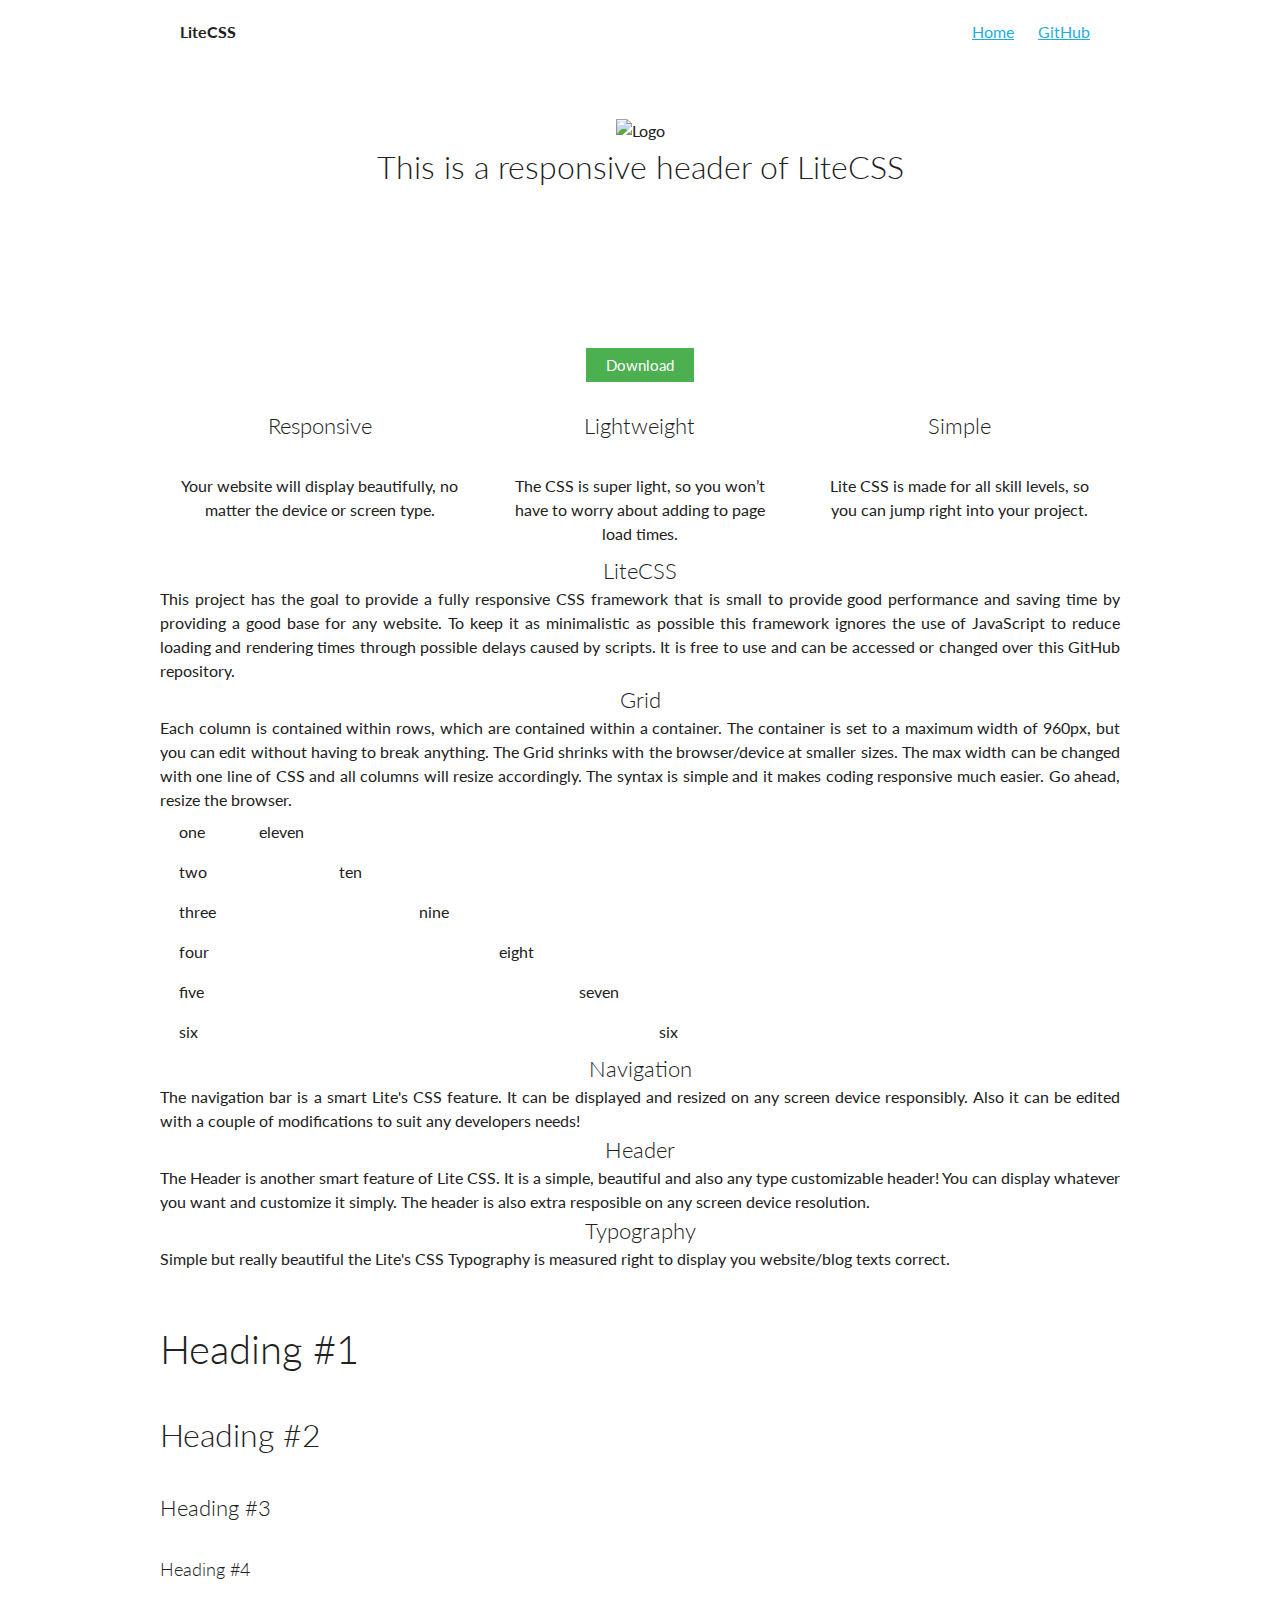
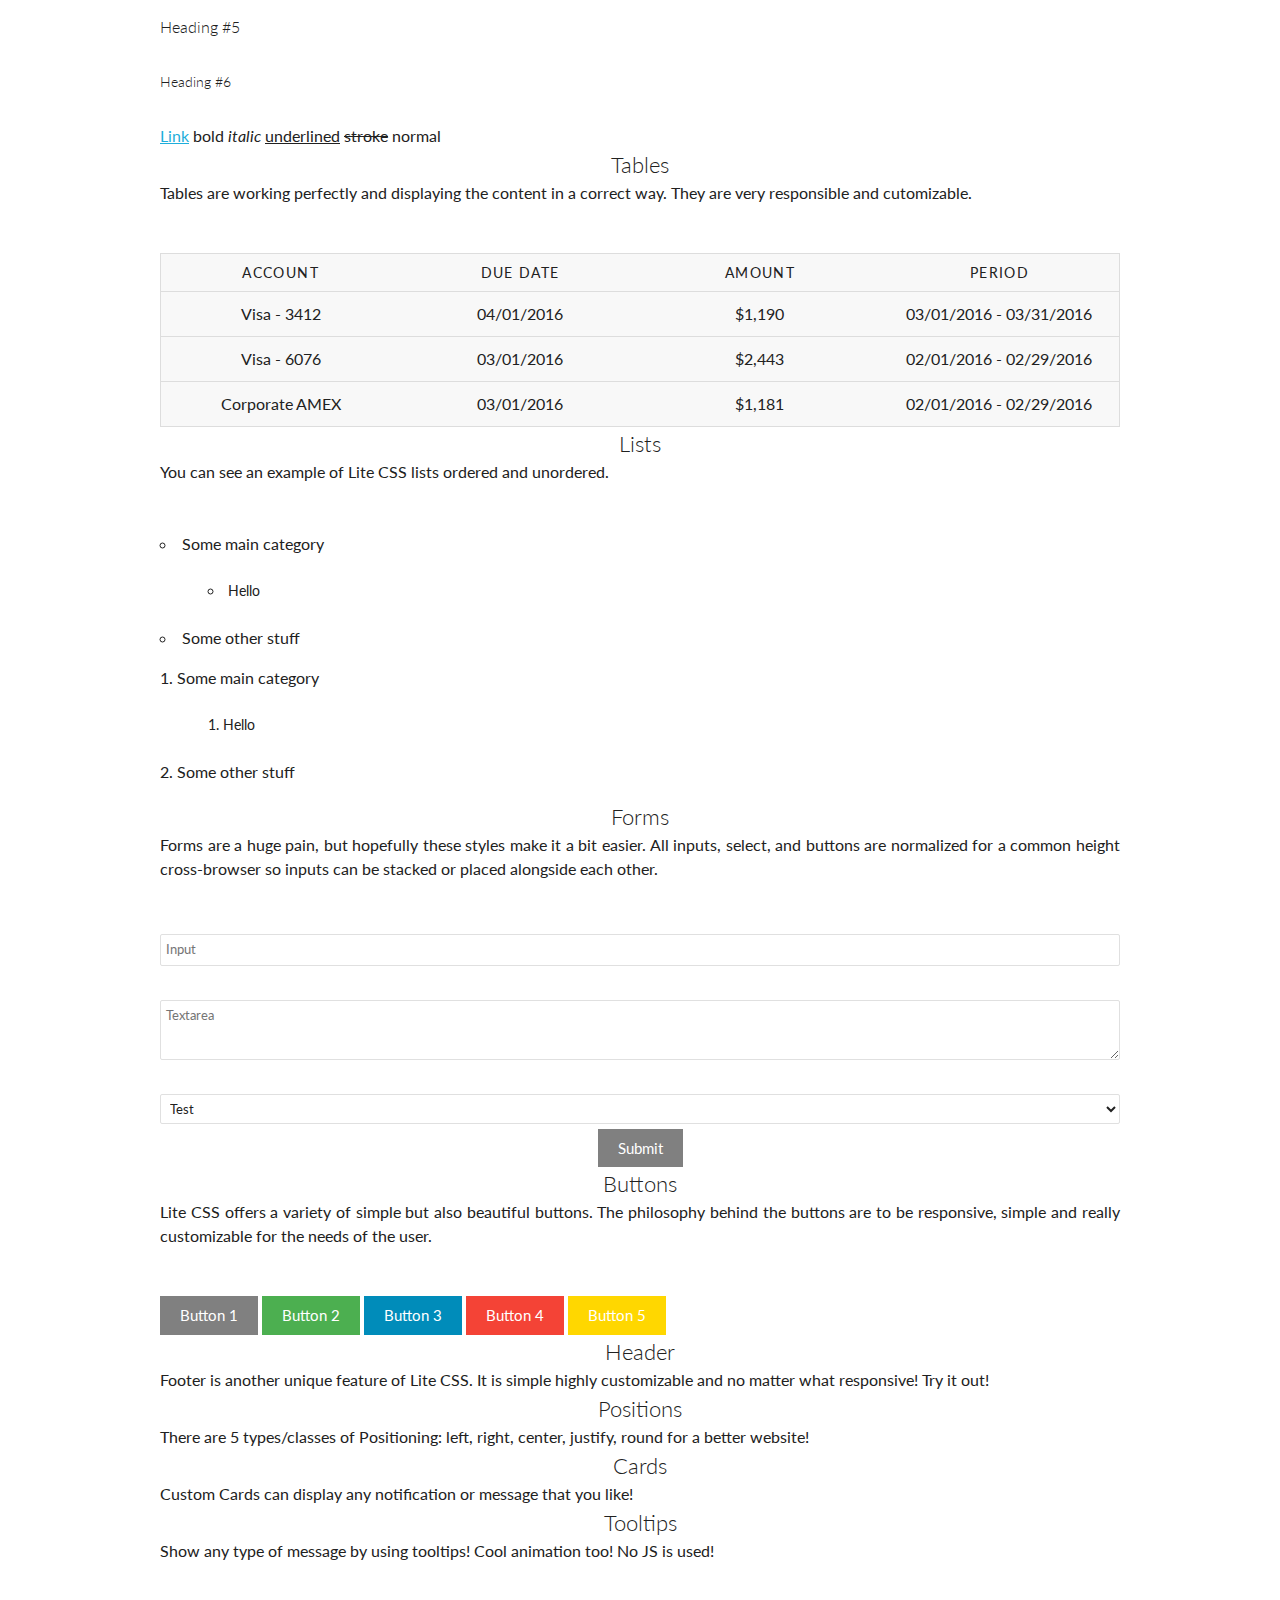
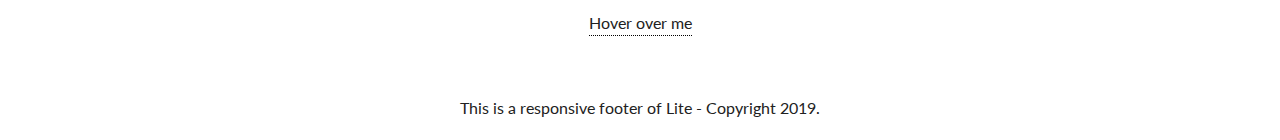
==== commit acdd4630: "Fix derp" ====
--- a/index.html
+++ b/index.html
@@ -11,22 +11,6 @@
   <meta name="viewport" content="width=device-width, initial-scale=1, shrink-to-fit=no">
   <link rel="stylesheet" href="css/lite.css">
   <link rel="stylesheet" href="//cdnjs.cloudflare.com/ajax/libs/normalize/8.0.0/normalize.min.css">
-  <style media="screen">
-  .grid-display { margin: 20px 0; }
-  .grid-display [class^="col"] {
-    border: 1px solid #aaa;
-    text-align: center; }
-  row {
-    max-width: 750px;
-    margin: 0 auto; }
-  #content > row {
-    margin: 70px auto; }
-  code {
-    background-color: #ddd;
-    padding: 2px 5px;
-    margin: 0 2px;
-    font-family: monospace; }
-  </style>
 </head>
   <body container>
     <!-- Navigation -->
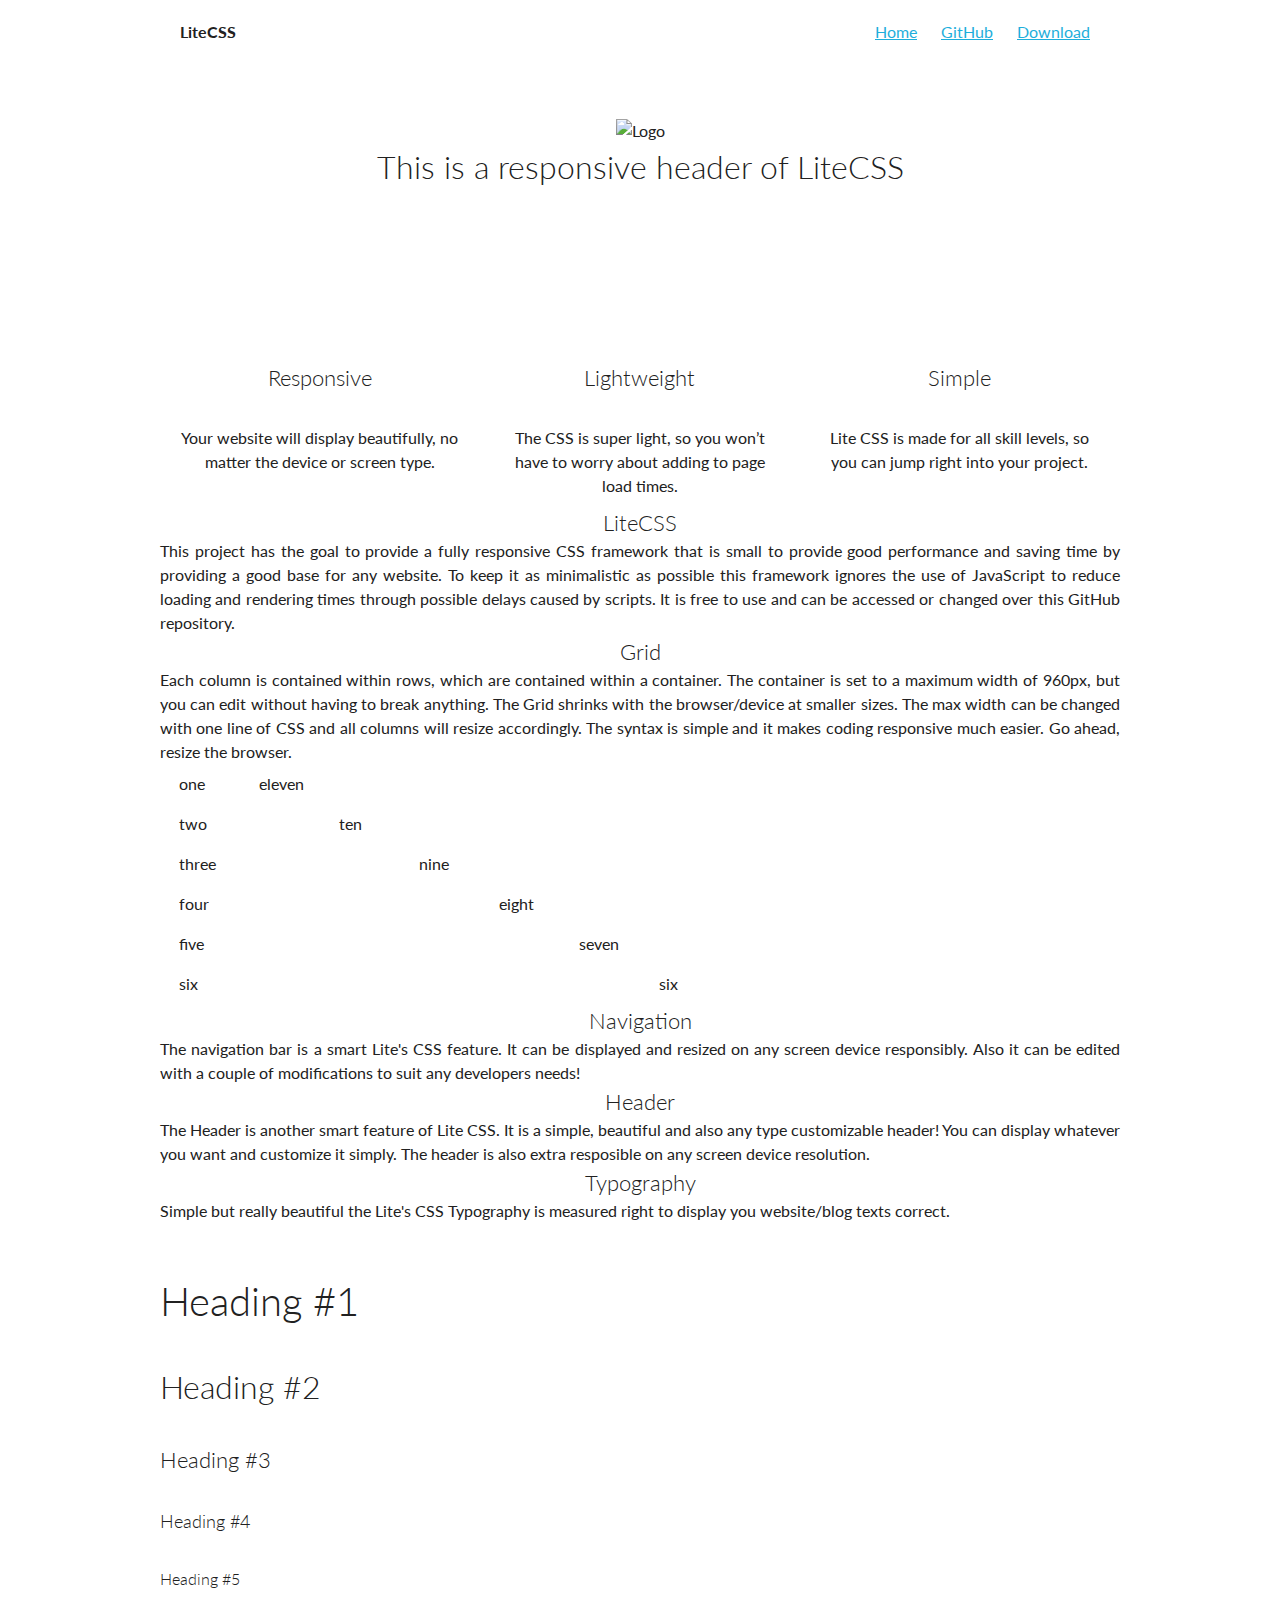
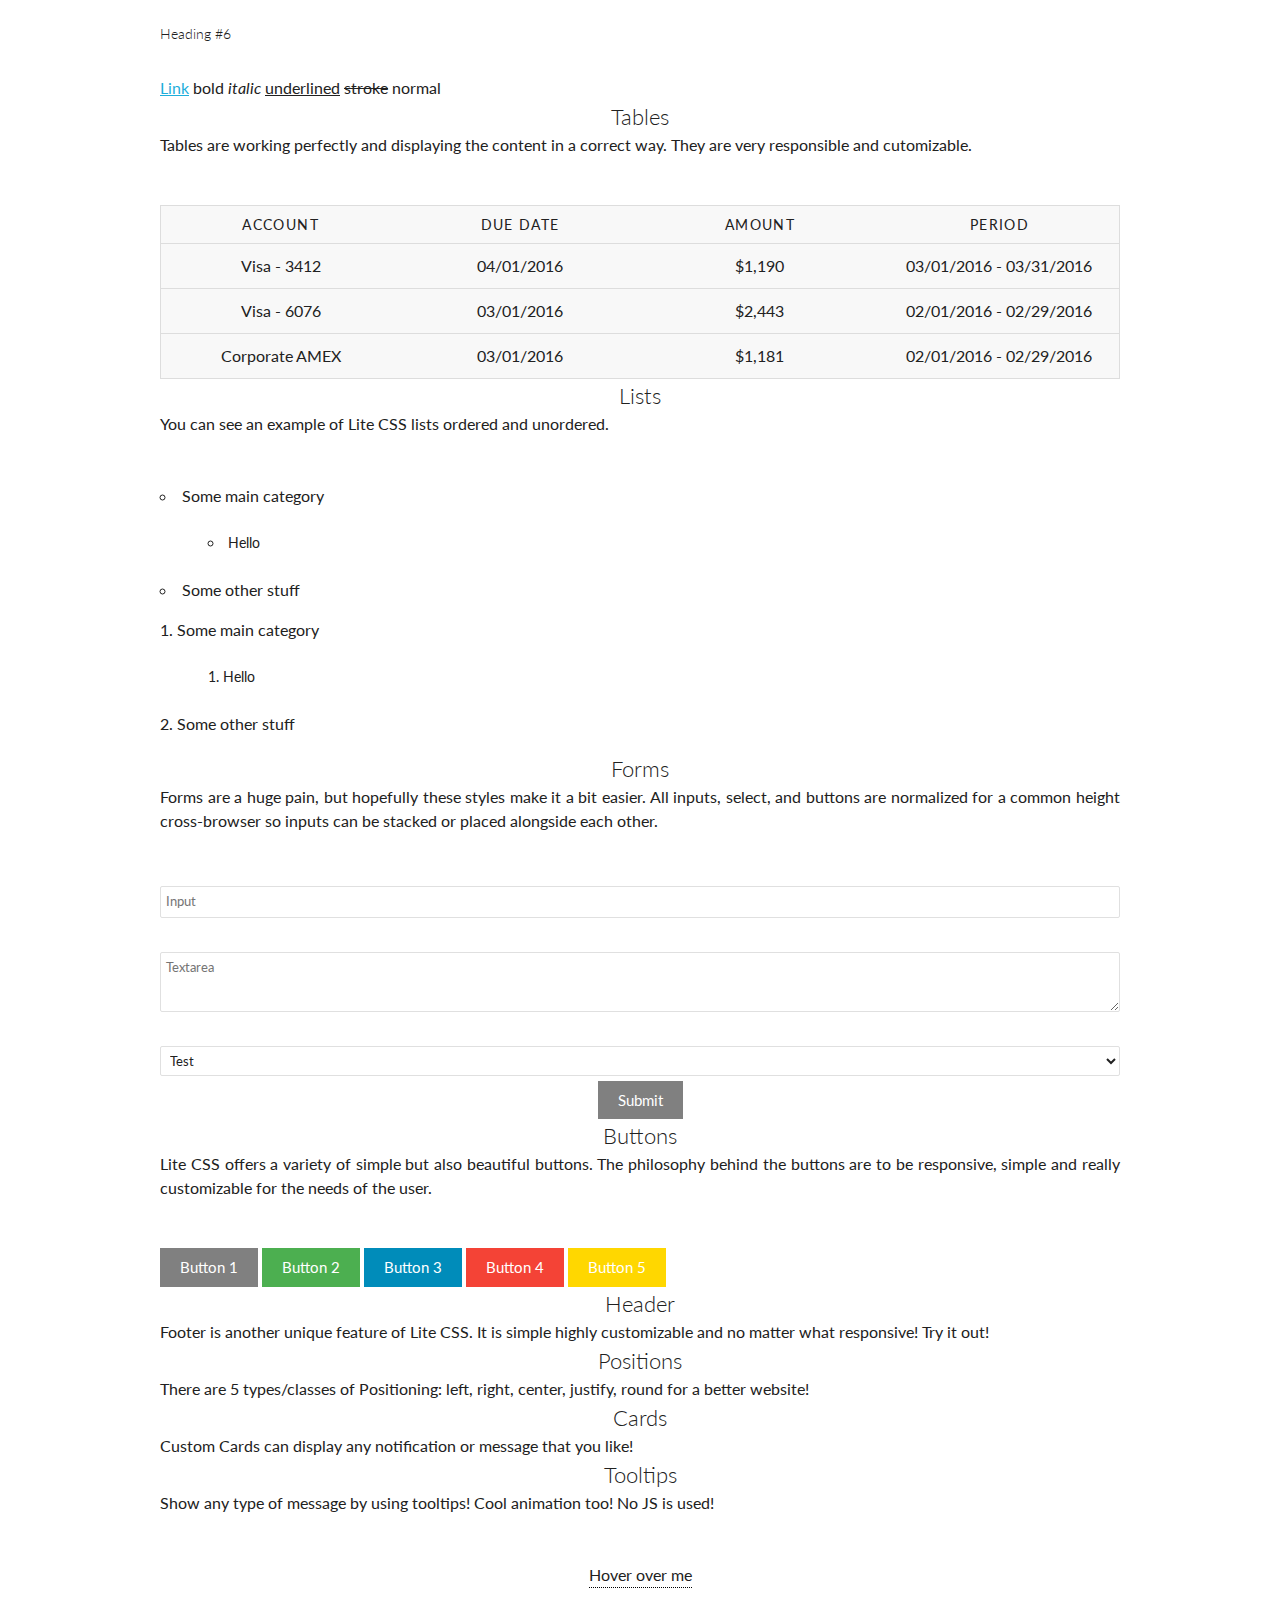
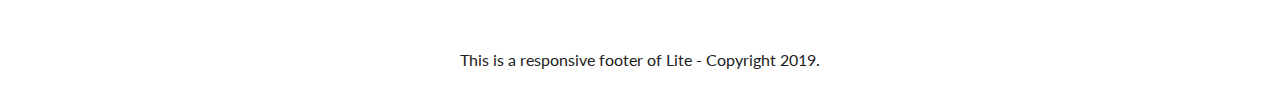
==== commit 009c4db9: "index.html: remove that centered download button" ====
--- a/index.html
+++ b/index.html
@@ -19,6 +19,7 @@
       <ul>
         <li><a href="#">Home</a></li>
         <li><a href="https://github.com/penglezos/litecss">GitHub</a></li>
+        <li><a href="https://github.com/penglezos/litecss/archive/master.zip">Download</a></li>
       </ul>
     </nav>
 
@@ -29,12 +30,6 @@
         <h2>This is a responsive header of LiteCSS</h2>
       </header>
     </row>
-
-    <center>
-      <a href="https://github.com/penglezos/litecss/archive/master.zip" class="button green">Download</a>
-    </center>
-
-    <br>
 
     <!-- Actual content -->
     <div id="content">
